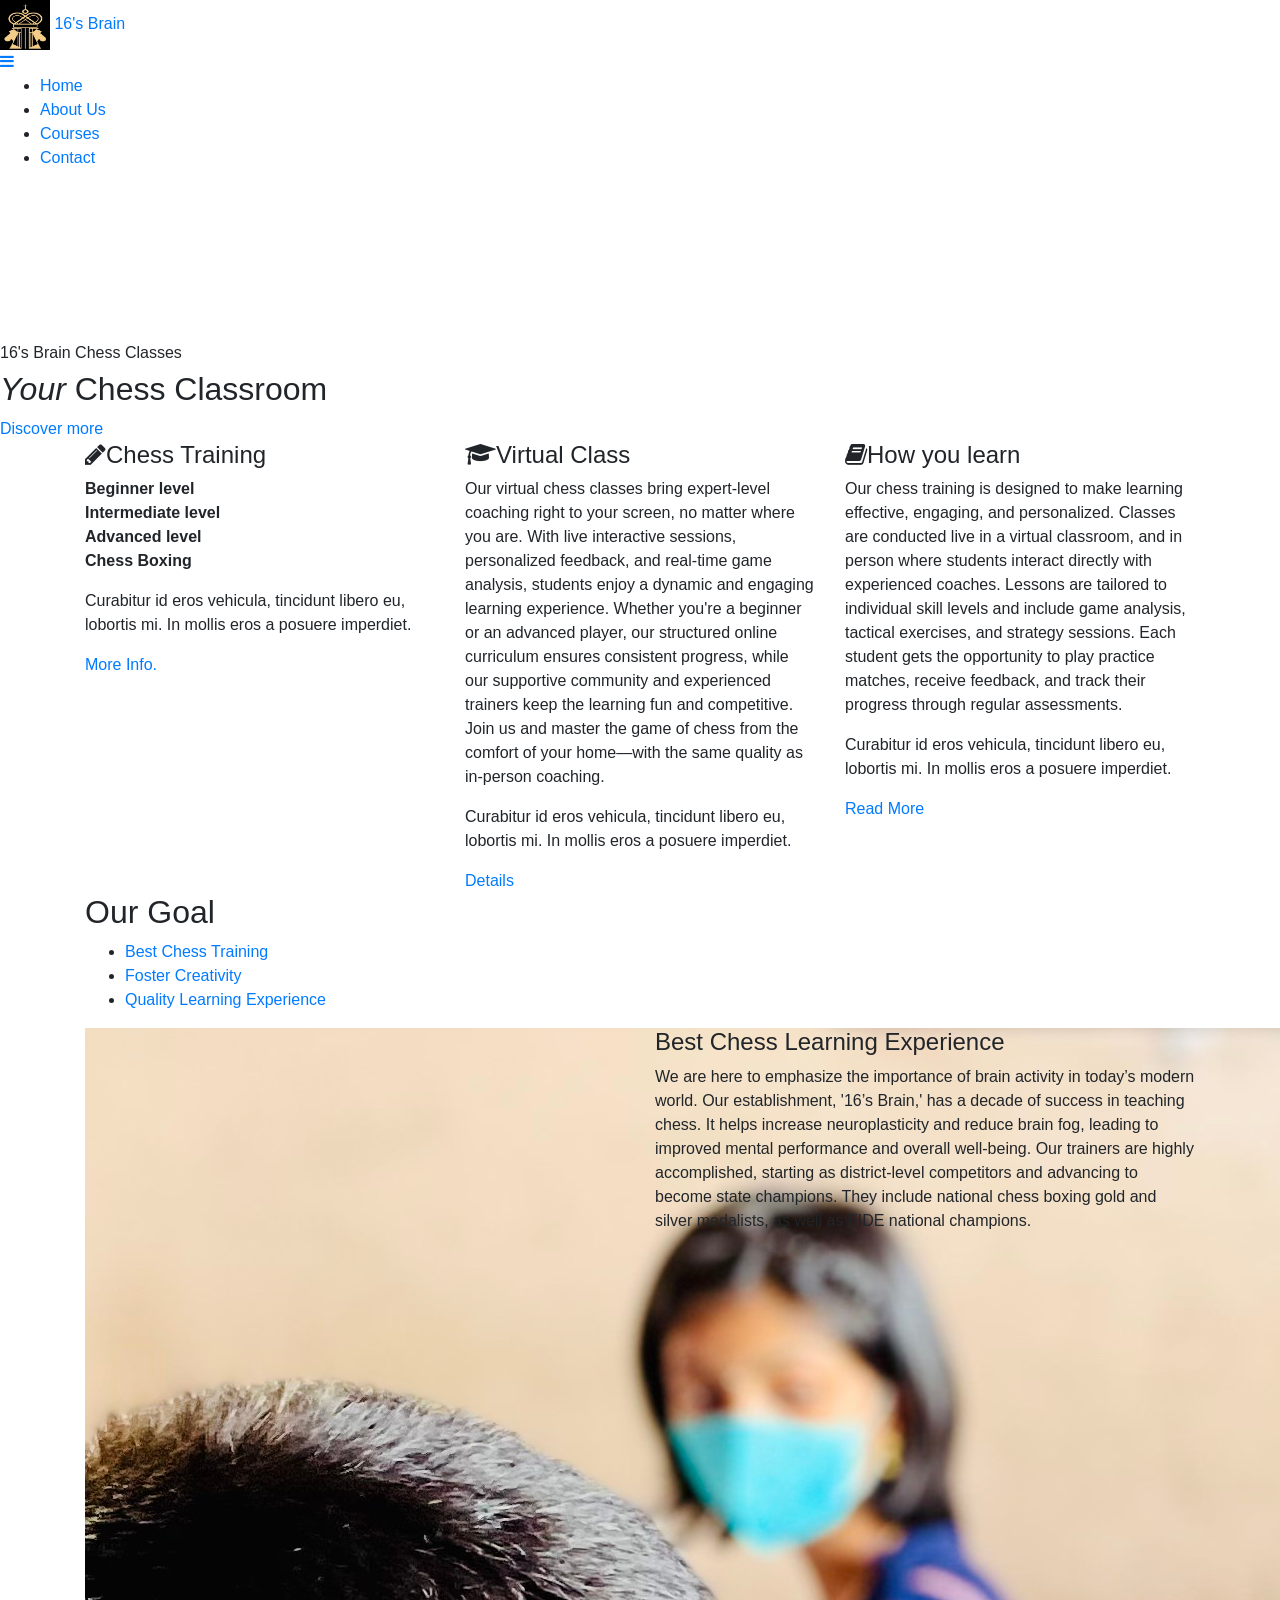
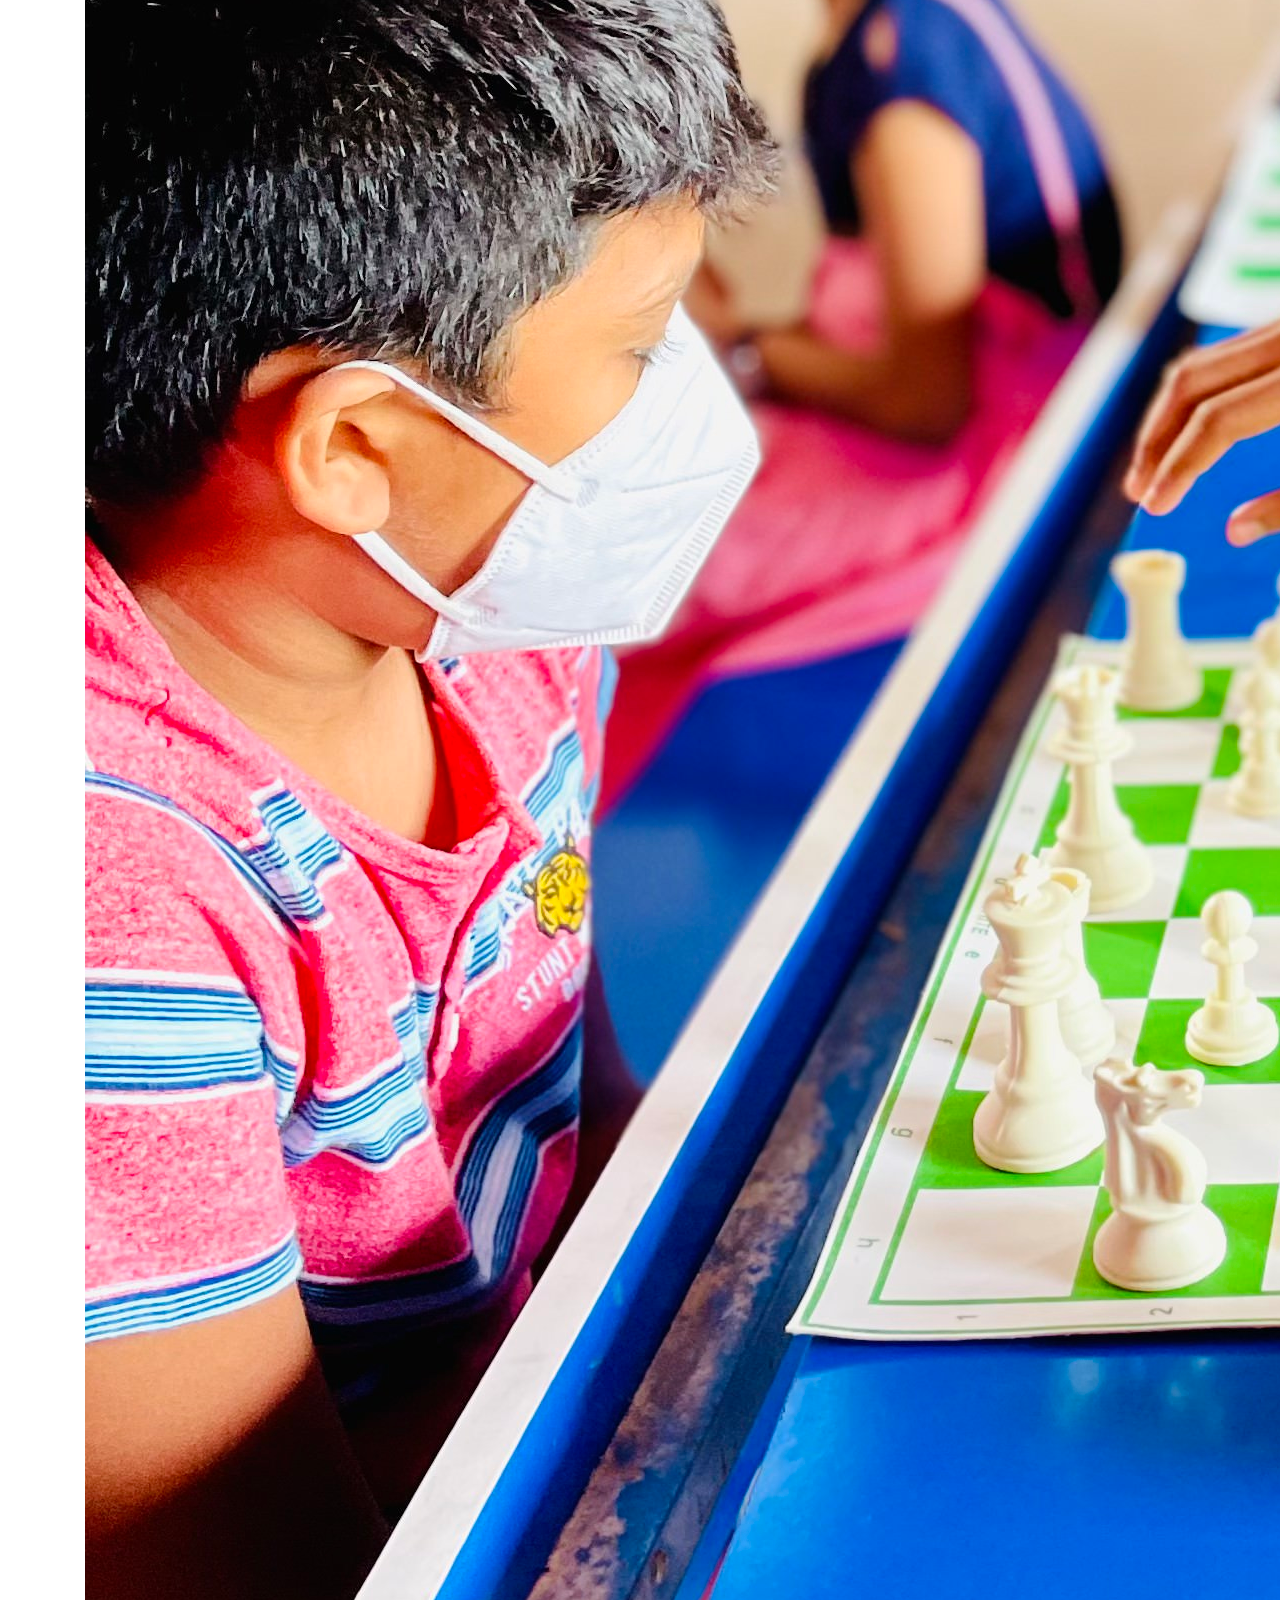
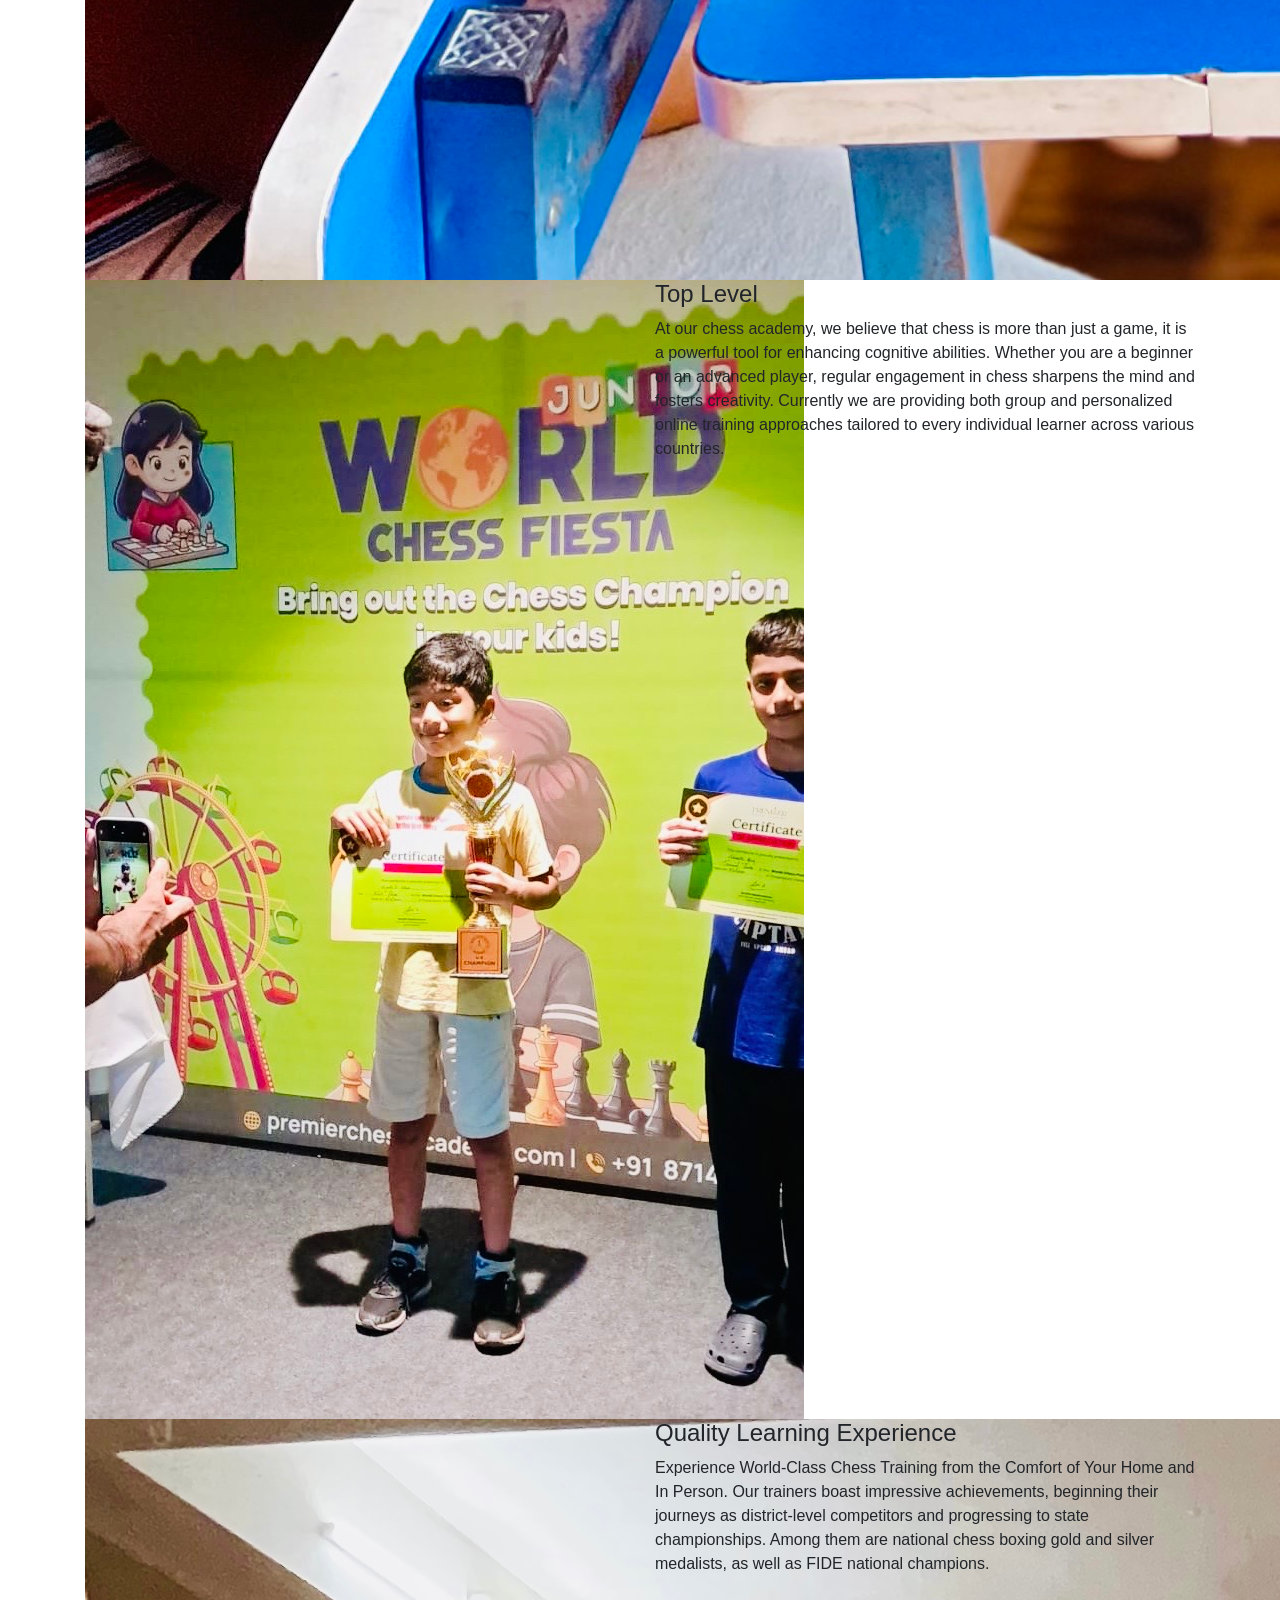
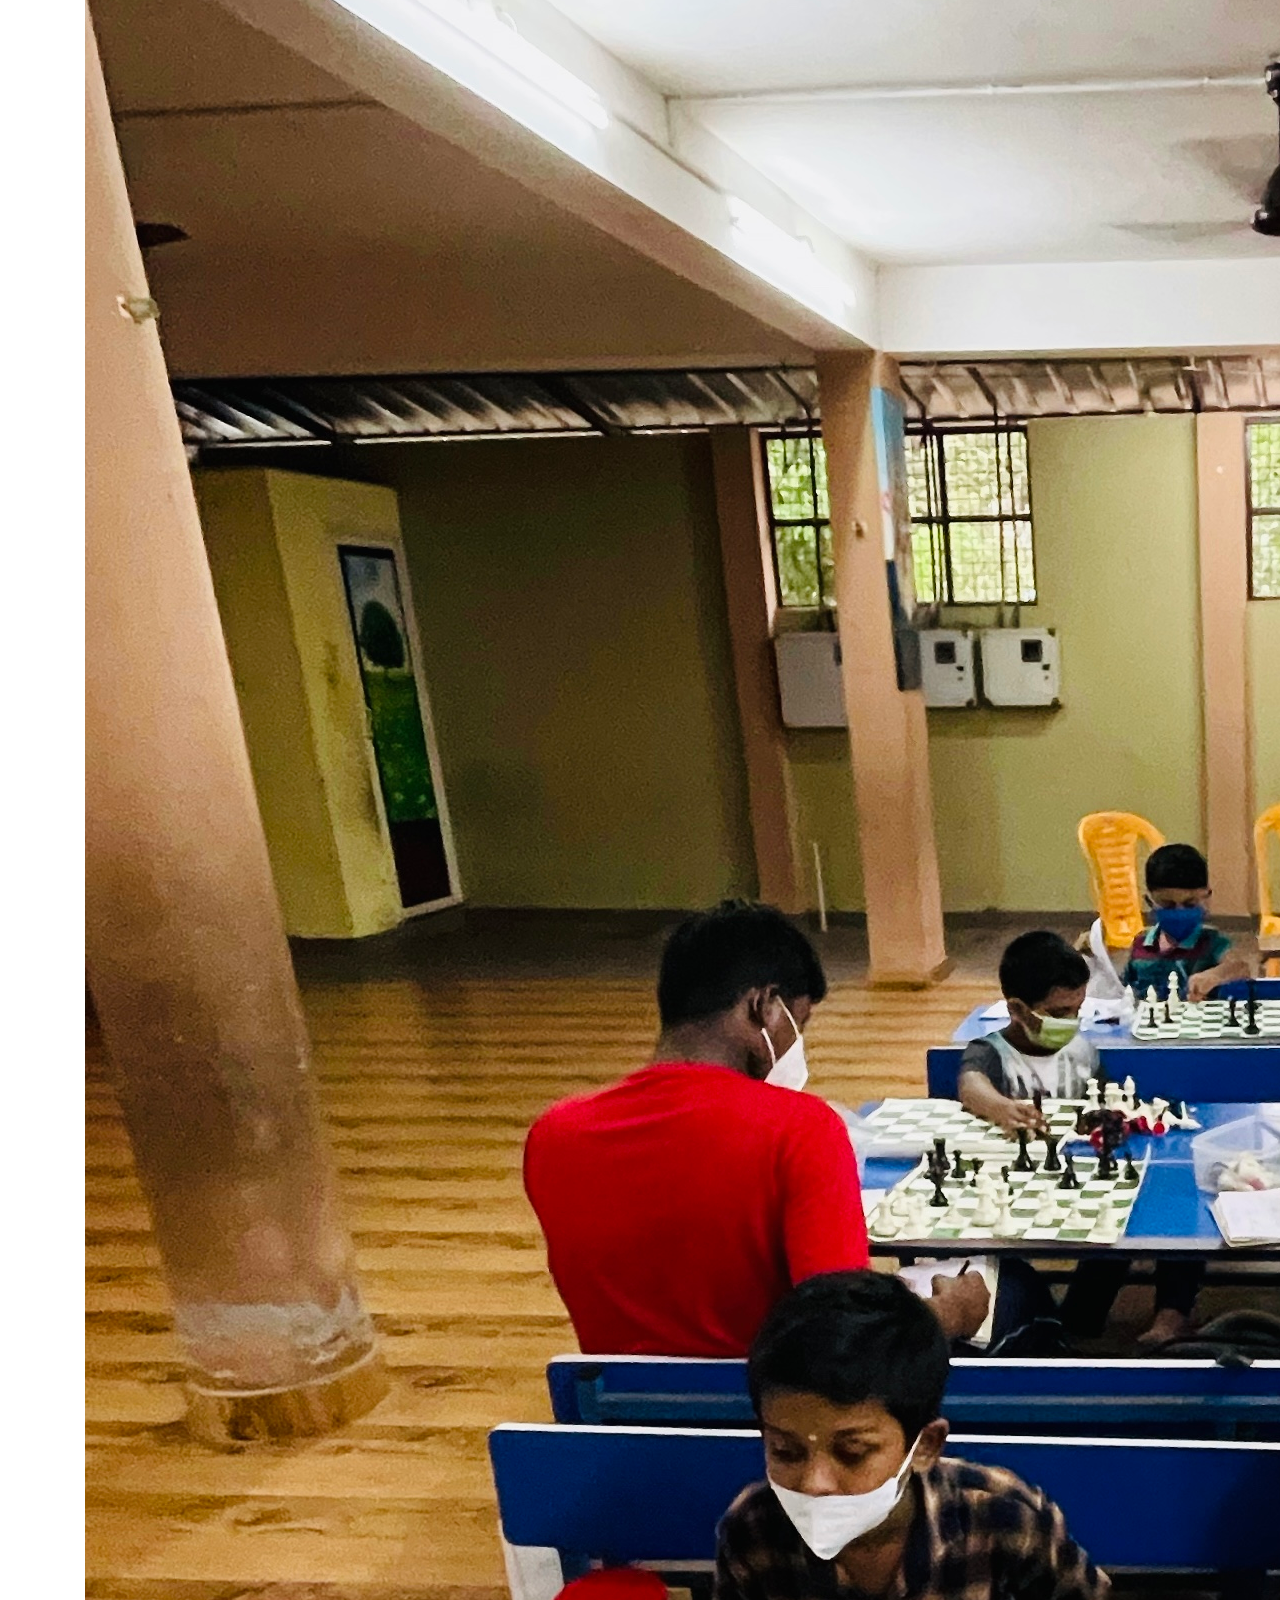
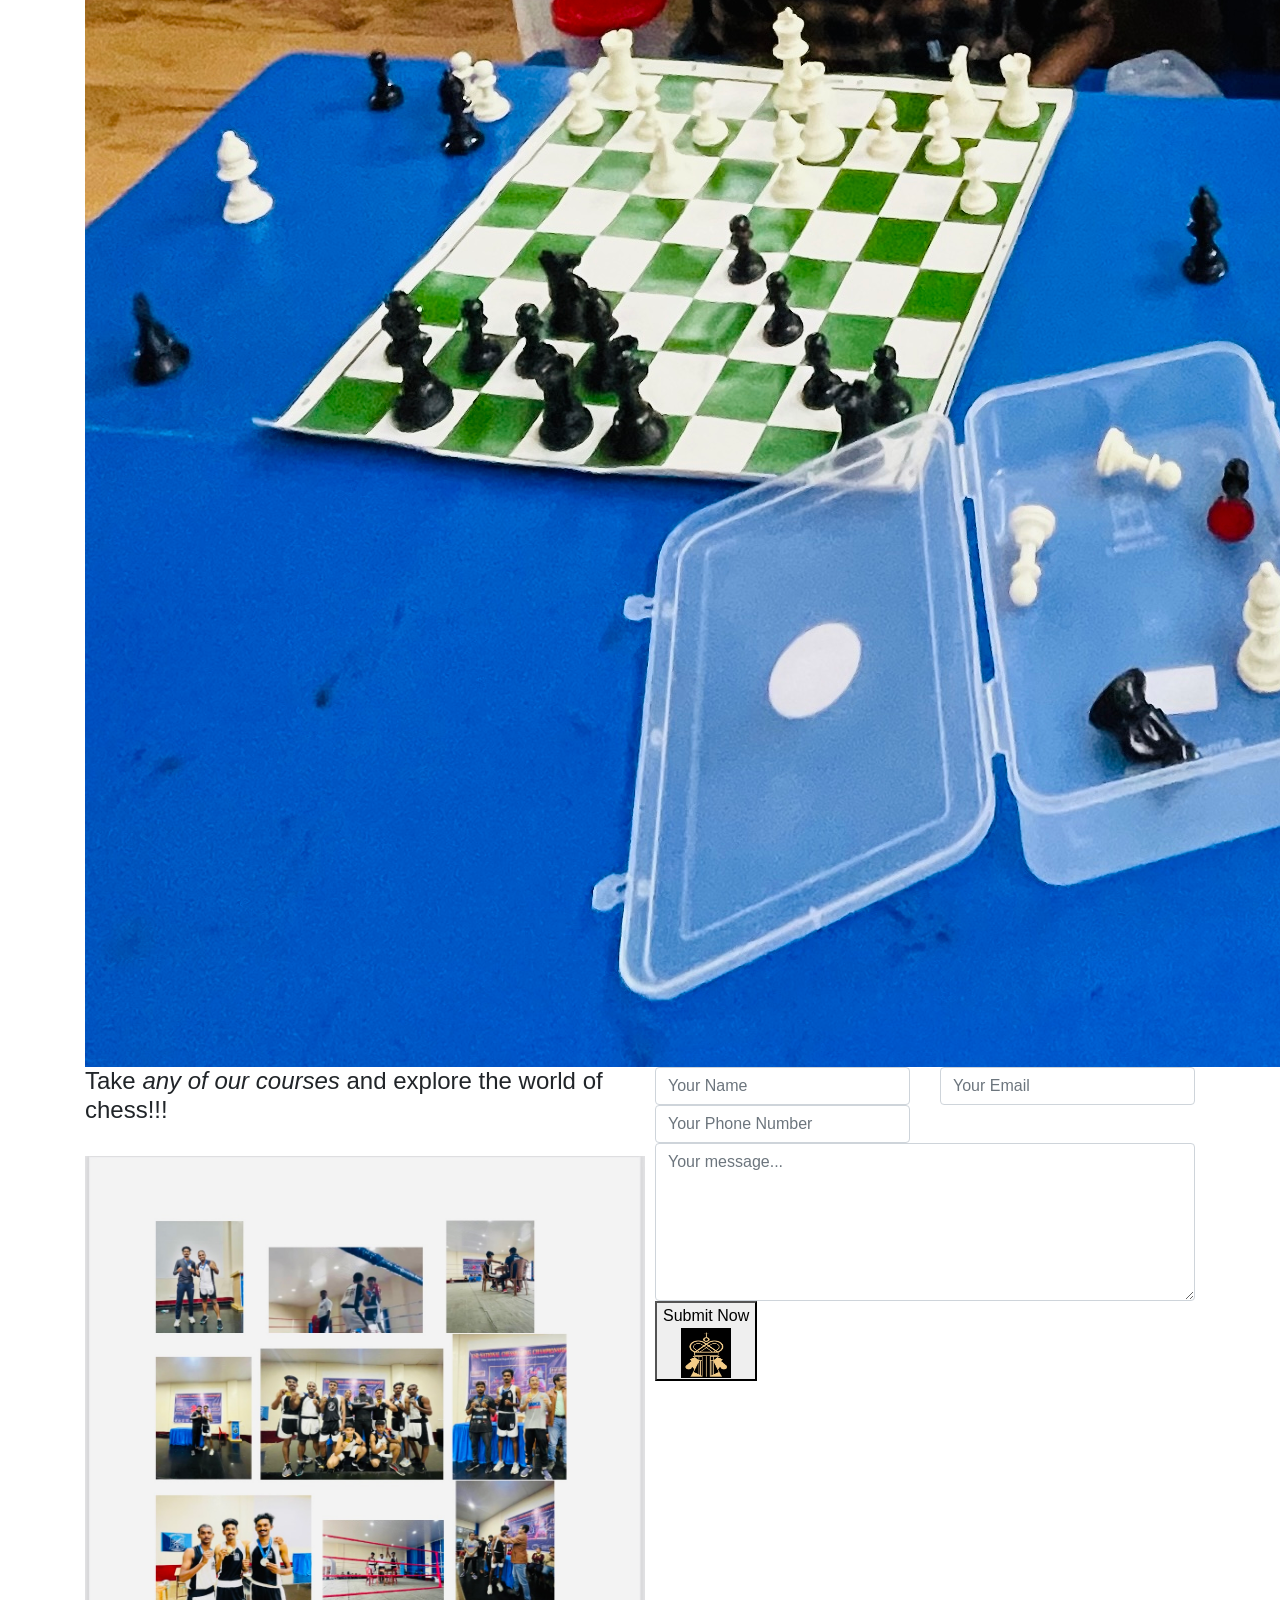
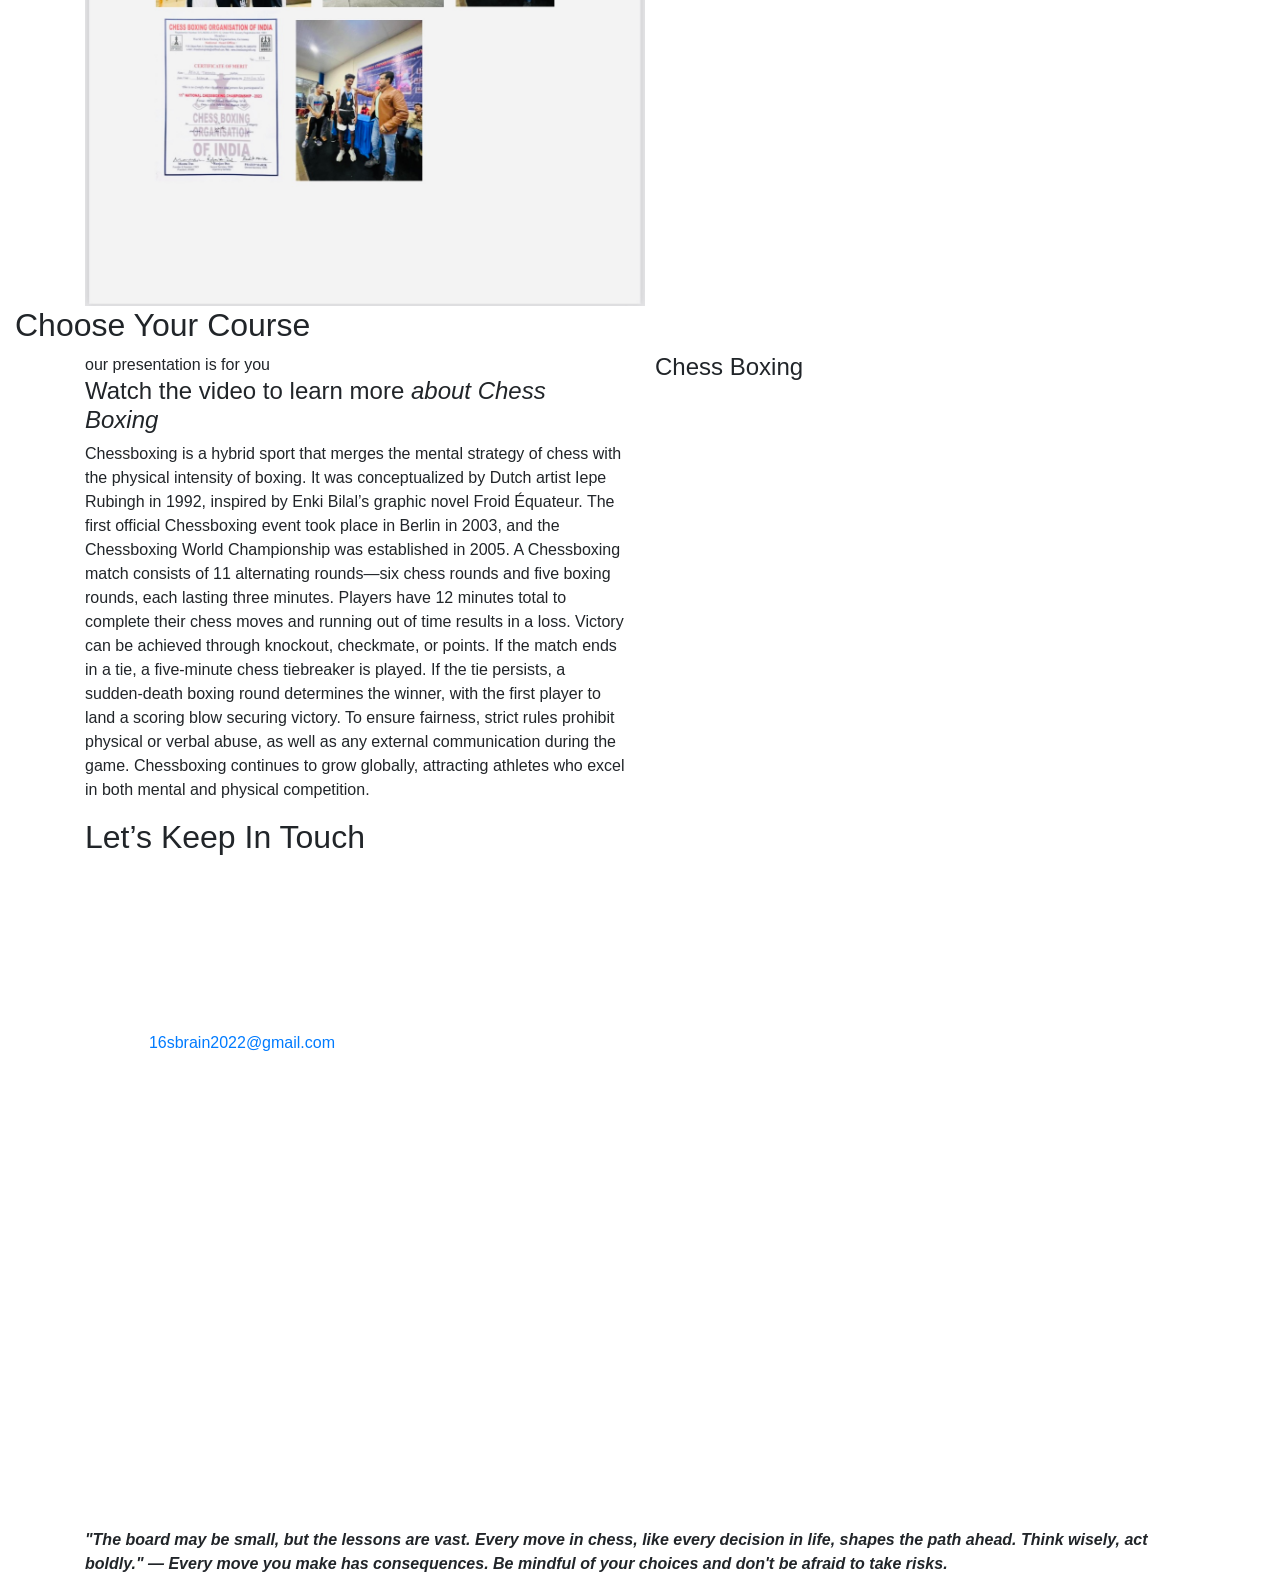
==== index.html @ 6141f509 "Final File" ====
<!DOCTYPE html>
<html lang="en">

  <head>

    <meta charset="utf-8">
    <meta name="viewport" content="width=device-width, initial-scale=1, shrink-to-fit=no">
    <meta name="description" content="">
    <meta name="author" content="">
    <link href="https://fonts.googleapis.com/css?family=Montserrat:100,200,300,400,500,600,700,800,900" rel="stylesheet">
    <link rel="icon" type="image/jpg" href="assets/new images/new logo (2).jpg">

    <title>16's Brain</title>
    
    <!-- Bootstrap core CSS -->
    <link href="vendor/bootstrap/css/bootstrap.min.css" rel="stylesheet">

    <!-- Additional CSS Files -->
    <link rel="stylesheet" href="assets/css/fontawesome.css">
    <link rel="stylesheet" href="assets/css/templatemo-grad-school.css">
    <link rel="stylesheet" href="assets/css/owl.css">
    <link rel="stylesheet" href="assets/css/lightbox.css">

  </head>

<body>

   
  <!--header-->
  <header class="main-header clearfix" role="header">
    <div class="logo">
      <a href="index.html"><img src="assets/new images/new logo (2).jpg" height="50px" width="50px"></img>  16's Brain</a>
    </div>
    <a href="#menu" class="menu-link"><i class="fa fa-bars"></i></a>
    <nav id="menu" class="main-nav" role="navigation">
      <ul class="main-menu">
        <li><a href="#section1">Home</a></li>
        <li><a href="#section2">About Us</a>
        </li>
        <li><a href="#section4">Courses</a></li>
        <!-- <li><a href="#section5">Video</a></li> -->
        <li><a href="#section6">Contact</a></li>
      </ul>
    </nav>
  </header>

  <!-- ***** Main Banner Area Start ***** -->
  <section class="section main-banner" id="top" data-section="section1">
      <video autoplay muted loop id="bg-video">
          <source src="assets/images/chessvideo1.mp4" type="video/mp4" />
      </video>

      <div class="video-overlay header-text">
          <div class="caption">
              <h6>16's Brain Chess Classes</h6>
              <h2><em>Your</em> Chess Classroom</h2>
              <div class="main-button">
                  <div class="scroll-to-section"><a href="#section2">Discover more</a></div>
              </div>
          </div>
      </div>
  </section>
  <!-- ***** Main Banner Area End ***** -->


  <section class="features">
    <div class="container">
      <div class="row">
        <div class="col-lg-4 col-12">
          <div class="features-post">
            <div class="features-content">
              <div class="content-show">
                <h4><i class="fa fa-pencil"></i>Chess Training</h4>
              </div>
              <div class="content-hide">
                <p><b>
                  Beginner level<br>
                  Intermediate level<br>
                  Advanced level<br>
                  Chess Boxing</b>
                  </p>
                <p class="hidden-sm">Curabitur id eros vehicula, tincidunt libero eu, lobortis mi. In mollis eros a posuere imperdiet.</p>
                <div class="scroll-to-section"><a href="#section2">More Info.</a></div>
            </div>
            </div>
          </div>
        </div>
        <div class="col-lg-4 col-12">
          <div class="features-post second-features">
            <div class="features-content">
              <div class="content-show">
                <h4><i class="fa fa-graduation-cap"></i>Virtual Class</h4>
              </div>
              <div class="content-hide">
                <p>Our virtual chess classes bring expert-level coaching right to your screen, no matter where you are. With live interactive sessions, personalized feedback, and real-time game analysis, students enjoy a dynamic and engaging learning experience. Whether you're a beginner or an advanced player, our structured online curriculum ensures consistent progress, while our supportive community and experienced trainers keep the learning fun and competitive. Join us and master the game of chess from the comfort of your home—with the same quality as in-person coaching.

                </p>
                <p class="hidden-sm">Curabitur id eros vehicula, tincidunt libero eu, lobortis mi. In mollis eros a posuere imperdiet.</p>
                <div class="scroll-to-section"><a href="#section3">Details</a></div>
            </div>
            </div>
          </div>
        </div>
        <div class="col-lg-4 col-12">
          <div class="features-post third-features">
            <div class="features-content">
              <div class="content-show">
                <h4><i class="fa fa-book"></i>How you learn</h4>
              </div>
              <div class="content-hide">
                <p>Our chess training is designed to make learning effective, engaging, and personalized. Classes are conducted live in a virtual classroom, and in person where students interact directly with experienced coaches. Lessons are tailored to individual skill levels and include game analysis, tactical exercises, and strategy sessions. Each student gets the opportunity to play practice matches, receive feedback, and track their progress through regular assessments. </p>
                <p class="hidden-sm">Curabitur id eros vehicula, tincidunt libero eu, lobortis mi. In mollis eros a posuere imperdiet.</p>
                <div class="scroll-to-section"><a href="#section4">Read More</a></div>
            </div>
            </div>
          </div>
        </div>
      </div>
    </div>
  </section>

  <section class="section why-us" data-section="section2">
    <div class="container">
      <div class="row">
        <div class="col-md-12">
          <div class="section-heading">
            <h2>Our Goal</h2>
          </div>
        </div>
        <div class="col-md-12">
          <div id='tabs'>
            <ul>
              <li><a href='#tabs-1'>Best Chess Training</a></li>
              <li><a href='#tabs-2'>Foster Creativity</a></li>
              <li><a href='#tabs-3'>Quality Learning Experience</a></li>
            </ul>
            <section class='tabs-content'>
              <article id='tabs-1'>
                <div class="row">
                  <div class="col-md-6">
                    <img src="assets/new images/IMG_0568.jpg" alt="">
                  </div>
                  <div class="col-md-6">
                    <h4>Best Chess Learning Experience</h4>
                    <p>We are here to emphasize the importance of brain activity in today’s modern world. Our establishment, '16’s Brain,' has a decade of success in teaching chess. It helps increase neuroplasticity and reduce brain fog, leading to improved mental performance and overall well-being. Our trainers are highly accomplished, starting as district-level competitors and advancing to become state champions. They include national chess boxing gold and silver medalists, as well as FIDE national champions.</p>
                  </div>
                </div>
              </article>
              <article id='tabs-2'>
                <div class="row">
                  <div class="col-md-6">
                    <img src="assets/new images/a65104cb-9781-445e-8877-0c73eaf74bc9.jpg" alt="">
                  </div>
                  <div class="col-md-6">
                    <h4>Top Level</h4>
                    <p>At our chess academy, we believe that chess is more than just a game, it is a powerful tool for enhancing cognitive abilities. Whether you are a beginner or an advanced player, regular engagement in chess sharpens the mind and fosters creativity. Currently we are providing both group and personalized online training approaches tailored to every individual learner across various countries. </p> 
                    
                  </div>
                </div>
              </article>
              <article id='tabs-3'>
                <div class="row">
                  <div class="col-md-6">
                    <img src="assets/new images/IMG_0352.jpg" alt="">
                  </div>
                  <div class="col-md-6">
                    <h4>Quality Learning Experience</h4>
                    <p>Experience World-Class Chess Training from the Comfort of Your Home and In Person. Our trainers boast impressive achievements, beginning their journeys as district-level competitors and progressing to state championships. Among them are national chess boxing gold and silver medalists, as well as FIDE national champions.</p>
                  </div>
                </div>
              </article>
            </section>
          </div>
        </div>
      </div>
    </div>
  </section>

  <section class="section coming-soon" data-section="section3">
    <div class="container">
      <div class="row">
        <div class="col-md-6 col-xs-12">
          <div class="continer centerIt">
            <div>
              <h4>Take <em>any of our courses</em> and explore the world of chess!!!</h4><br><img src="assets/new images/IMG_6490.jpg" width="560px" height="750px">
              
            </div>
          </div>
        </div>
        <div class="col-md-6">
        
          <!-- Do you need a working HTML contact-form script?
                    
                      Please visit https://templatemo.com/contact page -->
                      
            <form id="contact" action="https://formsubmit.co/16sbrain2022@gmail.com" method="post">
              <div class="row">
                <div class="col-md-6">
                    <fieldset>
                      <input name="name" type="text" class="form-control" id="name" placeholder="Your Name" required="">
                    </fieldset>
                  </div>
                  <div class="col-md-6">
                    <fieldset>
                      <input name="email" type="text" class="form-control" id="email" placeholder="Your Email" required="">
                    </fieldset>
                  </div>
                  <div class="col-md-6">
                    <fieldset>
                      <input name="phone" type="text" class="form-control" id="phone" placeholder="Your Phone Number" required="">
                    </fieldset>
                  </div>
                <div class="col-md-12">
                  <fieldset>
                    <textarea name="message" rows="6" class="form-control" id="message" placeholder="Your message..." required=""></textarea>
                  </fieldset>
                </div>
                <div class="col-md-12">
                  <fieldset>
                    <button type="submit" id="form-submit" class="button">Submit Now<br><img src="assets/new images/new logo (2).jpg" height="50 px" width="50 px"></button>
                  </fieldset>
                </div>
              </div>
            </form>
          </div>
      
      </div>
      </div>
  </section>

  <section class="section courses" data-section="section4">
    <div class="container-fluid">
      <div class="row">
        <div class="col-md-12">
          <div class="section-heading">
            <h2>Choose Your Course</h2>
          </div>
        </div>
        <div class="owl-carousel owl-theme">
          <div class="item">
            <img src="assets/new images/56A6E752-E550-42BA-BE25-F7B5E117E4CC.jpg" alt="Course #1">
            <div class="down-content">
              <h4>Beginner Level</h4>
              <p>To introduce beginners to the fundamental rules, strategies, and etiquette of chess, building confidence to play complete games with basic understanding of tactics and planning.</p> 
            </div>
          </div>
          <div class="item">
            <img src="assets/new images/33CF82AA-2AAB-4039-B2B5-2F2C93910D10.jpg" alt="Course #2">
            <div class="down-content">
              <h4>Intermediate Level</h4>
              <p>Deepen understanding of tactics, strategy, and positional play. Learn to analyze and plan ahead in games.</p>
            </div>
          </div>
          <div class="item">
            <img src="assets/new images/IMG_3417.jpg" alt="Course #3">
            <div class="down-content">
              <h4>Advanced Level</h4>
              <p>Equip players with high-level understanding of opening theory, deep positional ideas, advanced tactics, and competitive mindset.</p>
            </div>
          </div>
          <div class="item">
            <img src="assets/new images/IMG_0116.jpg" alt="Course #4">
            <div class="down-content">
              <h4>Chess Boxing</h4>
              <p>Chessboxing is a hybrid sport that merges the mental strategy of chess with the physical intensity of boxing.</p>
      
            </div>
          </div>
        </div>
      </div>
    </div>
  </section>
  

  <section class="section video" data-section="section5">
    <div class="container">
      <div class="row">
        <div class="col-md-6 align-self-center">
          <div class="left-content">
            <span>our presentation is for you</span>
            <h4>Watch the video to learn more <em>about Chess Boxing</em></h4>
            <p>Chessboxing is a hybrid sport that merges the mental strategy of chess with the physical intensity of boxing. It was conceptualized by Dutch artist Iepe Rubingh in 1992, inspired by Enki Bilal’s graphic novel Froid Équateur. The first official Chessboxing event took place in Berlin in 2003, and the Chessboxing World Championship was established in 2005. A Chessboxing match consists of 11 alternating rounds—six chess rounds and five boxing rounds, each lasting three minutes. Players have 12 minutes total to complete their chess moves and running out of time results in a loss. Victory can be achieved through knockout, checkmate, or points. If the match ends in a tie, a five-minute chess tiebreaker is played. If the tie persists, a sudden-death boxing round determines the winner, with the first player to land a scoring blow securing victory. To ensure fairness, strict rules prohibit physical or verbal abuse, as well as any external communication during the game. Chessboxing continues to grow globally, attracting athletes who excel in both mental and physical competition.
          
          </div>
        </div>
        <div class="col-md-6">
          <article class="video-item">
            <div class="video-caption">
              <h4>Chess Boxing</h4>
            </div>
            <iframe width="560" height="315" src="https://www.youtube.com/embed/8ZGHrzE8bqc?si=fAOkpcKCdKLNWxWN" title="YouTube video player" frameborder="0" allow="accelerometer; autoplay; clipboard-write; encrypted-media; gyroscope; picture-in-picture; web-share" referrerpolicy="strict-origin-when-cross-origin" allowfullscreen></iframe>
          </article>
        </div>
      </div>
    </div>
  </section>

  <section class="section contact" data-section="section6">
    <div class="container">
      <div class="row">
        <div class="col-md-12">
          <div class="section-heading">
            <h2>Let’s Keep In Touch</h2>
          </div>
        </div>
        <div class="col-md-6">
          <div class="col-md-6 text-white align-self-center"><p><h4>Come Meet Us:</h4><br><h6>Milliken District Park, 5555 Steeles Avenue East, Toronto Ontario M9L 1S7 </h6><br>Email: <a href="https://workspace.google.com/intl/en-US/gmail/">16sbrain2022@gmail.com</a></p></div>  
          <div id="map">
        
          <iframe src="https://www.google.com/maps/embed?pb=!1m23!1m12!1m3!1d92105.18444390026!2d-79.35314858453357!3d43.829146498320576!2m3!1f0!2f0!3f0!3m2!1i1024!2i768!4f13.1!4m8!3e6!4m0!4m5!1s0x89d4d6b9b3133153%3A0xe562c5de43edc36a!2s5555%20Steeles%20Ave%20E%2C%20Toronto%2C%20ON%20M9L%201S7!3m2!1d43.8291761!2d-79.2707479!5e0!3m2!1sen!2sca!4v1745032876906!5m2!1sen!2sca" width="600" height="450" style="border:0;" allowfullscreen="" loading="lazy" referrerpolicy="no-referrer-when-downgrade"></iframe>
          </div> 
                
          
        </div>
       
        
        
      </div>
    </div>
  </section>

  <footer>
    <div class="container">
      <div class="row">
        <div class="col-md-12">
          <p><i><b>"The board may be small, but the lessons are vast. Every move in chess, like every decision in life, shapes the path ahead. Think wisely, act boldly."
            — Every move you make has consequences. Be mindful of your choices and don't be afraid to take risks.</b></i>
        </div>
      </div>
    </div>
  </footer>

  <!-- Scripts -->
  <!-- Bootstrap core JavaScript -->
    <script src="vendor/jquery/jquery.min.js"></script>
    <script src="vendor/bootstrap/js/bootstrap.bundle.min.js"></script>

    <script src="assets/js/isotope.min.js"></script>
    <script src="assets/js/owl-carousel.js"></script>
    <script src="assets/js/lightbox.js"></script>
    <script src="assets/js/tabs.js"></script>
    <script src="assets/js/video.js"></script>
    <script src="assets/js/slick-slider.js"></script>
    <script src="assets/js/custom.js"></script>
    <script>
        //according to loftblog tut
        $('.nav li:first').addClass('active');

        var showSection = function showSection(section, isAnimate) {
          var
          direction = section.replace(/#/, ''),
          reqSection = $('.section').filter('[data-section="' + direction + '"]'),
          reqSectionPos = reqSection.offset().top - 0;

          if (isAnimate) {
            $('body, html').animate({
              scrollTop: reqSectionPos },
            800);
          } else {
            $('body, html').scrollTop(reqSectionPos);
          }

        };

        var checkSection = function checkSection() {
          $('.section').each(function () {
            var
            $this = $(this),
            topEdge = $this.offset().top - 80,
            bottomEdge = topEdge + $this.height(),
            wScroll = $(window).scrollTop();
            if (topEdge < wScroll && bottomEdge > wScroll) {
              var
              currentId = $this.data('section'),
              reqLink = $('a').filter('[href*=\\#' + currentId + ']');
              reqLink.closest('li').addClass('active').
              siblings().removeClass('active');
            }
          });
        };

        $('.main-menu, .scroll-to-section').on('click', 'a', function (e) {
          if($(e.target).hasClass('external')) {
            return;
          }
          e.preventDefault();
          $('#menu').removeClass('active');
          showSection($(this).attr('href'), true);
        });

        $(window).scroll(function () {
          checkSection();
        });
    </script>
</body>
</html>
---- assets/css/templatemo-grad-school.css ----
/*
    
TemplateMo 557 Grad School

https://templatemo.com/tm-557-grad-school

*/


@import url(fontawesome.css);
@import url("<link href="https://fonts.googleapis.com/css?family=Montserrat:100,200,300,400,500,600,700,800,900" rel="stylesheet">");
body {
    font-family: 'Montserrat', sans-serif;
}

/* Basic */

a {
	color: #3CF;
    text-decoration: none;
}

a:hover {
	color: #FC3;
    text-decoration: none;
}

ul {
    padding: 0px;
    margin: 0px;
    list-style: none;
}

p {
    font-size: 13px;
    line-height: 22px;
}


.section-heading {
    text-align: center;
    margin-bottom: 70px;
}

.section-heading h2:before {
    width: 1px;
    height: 100px;
    background-color: rgba(250,250,250,0.1);
    position: absolute;
    top: -102px;
    content: '';
    left: 50%;
    transform: translate(-50%);
}

.section-heading h2 {
    margin-top: 100px;
    position: relative;
    font-size: 18px;
    font-weight: 500;
    color: #fff;
    letter-spacing: 0.5px;
    display: inline-block;
    padding: 15px 20px;
    border: 2px solid rgba(250,250,250,0.1);
}


/* Buttons */

.main-button a {
    background-color: #f5a425;
    color: #fff;
    font-size: 13px;
    text-transform: uppercase;
    letter-spacing: 0.5px;
    font-weight: 700;
    padding: 12px 20px;
    display: inline-block;
    outline: none;
}

a.menu-link { display: none; }

@media screen and (max-width: 950px) {
  a.menu-link {
    float: right;
    display: block;
    font-size: 36px;
    color: #fff;
    padding-right: 30px;
    padding-top: 15px;
  }
  nav[role="navigation"] {
    clear: both;
    -webkit-transition: all 0.3s ease-out;
    -moz-transition: all 0.3s ease-out;
    -ms-transition: all 0.3s ease-out;
    -o-transition: all 0.3s ease-out;
    transition: all 0.3s ease-out;
  }
  .js nav[role="navigation"] {
    overflow: hidden;
    max-height: 0;
  }
  nav[role="navigation"].active {
    max-height: 20em;
    height: 20em;
    overflow-y: scroll;
  }
  nav[role="navigation"] ul {
    top: 0;
    width: 100%;
    position: relative;
    margin: 0;
    padding: 0;
    border-top: 1px solid rgba(250,250,250,0.25);
    background-color: rgba(22,34,57,0.99);
  }
  nav[role="navigation"] li a {
    display: block;
    padding: 15px 0px;
    border-bottom: 1px solid rgba(250,250,250,0.25);
    text-align: center;
    color: #fff;
    font-size: 13px;
    text-transform: uppercase;
    font-weight: 700;
    line-height: 1.5;
  }
  nav[role="navigation"] li:hover a,
  nav[role="navigation"] li.active a {
      color: #f5a425;
  }
  
  @media screen and (min-width: 951px) {
    .js nav[role="navigation"] {
      max-height: none;
    }

    nav[role="navigation"] li {
      display: inline-block;
      margin: 0 0.25em;
    }
    nav[role="navigation"] li a {
      border: 0;
    }
  }
}

/* Header */

@media screen and (max-width: 1050px) {
  .main-header .logo {
      padding-left: 30px!important;
  }

  .main-menu {
      padding-right: 30px!important;
  }

  .main-menu li {
      margin-left: 5px!important;
  }
}

.main-header {
    background-color: rgba(22,34,57,0.95);
    height: 80px;
    position: fixed;
    z-index: 12;
    width: 100%;
    top: 0;
}

.main-header .logo {
    float: left;
    line-height: 80px;
    padding-left: 60px;
}

.main-header .logo a {
    font-size: 36px;
    text-transform: uppercase;
    font-weight: 800;
    color: #fff;
}
.main-header .logo a em {
    font-style: normal;
    color: #f5a425;
}

.main-menu {
    float: right;
    padding-right: 60px;
}

.main-menu li {
    display: inline-block;
    line-height: 79px;
    margin-left: 15px;
    position: relative;
}

.main-menu li:first-child {
    margin-left: 0px;
}

.main-menu li a {
    padding: 10px 15px;
    font-size: 13px;
    text-transform: uppercase;
    letter-spacing: 0.5px;
    font-weight: 700;
    color: #fff;
    border: 2px solid transparent;
    transition: all 0.5s;
}

.main-menu li.has-submenu a:after {
    content: '\f107';
    font-family: "FontAwesome";
    margin-left: 5px;
}

.main-menu li.has-submenu ul li a:after {
    display: none;
}

.main-menu li .sub-menu {
    position: absolute;
    width: 160px;
    background-color: #18233a;
    opacity: 0;
    visibility: hidden;
    transition: all 0.5s;
}

.main-menu li:hover .sub-menu {
    opacity: 1;
    visibility: visible;
}

.main-menu li .sub-menu li {
    display: block;
    line-height: 20px;
    margin-left: 0px;
    margin-bottom: 15px;
    padding-bottom: 15px;
    border-bottom: 1px solid #121b2f;
}

.main-menu li .sub-menu li:first-child {
    padding-top: 15px;
}

.main-menu li .sub-menu li:last-child {
    margin-bottom: 0px;
    border-bottom: none;
}

.main-menu li .sub-menu li a {
    font-size: 12px;
    font-weight: 500;
    padding: 0px 15px;
    letter-spacing: 0.5px;
    border: none;
    transition: all 0.5s;
}

.main-menu li .sub-menu li a:hover {
    color: #f5a425;
    border: none;
}

.main-nav li:hover a,
.main-nav li.active a {
    border: 2px solid #f5a425;
}

@media (max-width: 950px) {
  .main-nav li:hover a,
  .main-nav li.active a {
    border: 2px solid transparent;
    border-bottom: 1px solid rgba(250,250,250,0.25);
  }
}


/* Slider */

.main-banner {
  position: relative;
  max-height: 100%;
  overflow: hidden;
  margin-bottom: -7px;
}

#bg-video {
    min-width: 100%;
    min-height: 100vh;
    max-width: 100%;
    max-height: 100vh;
    object-fit: cover;
    z-index: -1;
}

#bg-video::-webkit-media-controls {
    display: none !important;
}

.video-overlay {
    position: absolute;
    background-color: rgba(22,34,57,0.85);
    top: 0;
    left: 0;
    bottom: 7px;
    width: 100%;
}

.main-banner .caption {
  text-align: center;
  position: absolute;
  width: 80%;
  left: 50%;
  top: 50%;
  transform: translate(-50%,-50%);
}

.main-banner .caption h6 {
  margin-top: 0px;
  font-size: 18px;
  text-transform: uppercase;
  font-weight: 600;
  color: #fff;
  letter-spacing: 1px;
}

.main-banner .caption h2 {
  margin-top: 30px;
  margin-bottom: 30px;
  font-size: 64px;
  text-transform: uppercase;
  font-weight: 800;
  color: #fff;
  letter-spacing: 1px;
}

.main-banner .caption h2 em {
  font-style: normal;
  color: #f5a425;
  font-weight: 900;
}

@media screen and (max-width: 1180px) {

  .main-banner .caption h6 {
    font-weight: 500;
  }

  .main-banner .caption h2 {
    font-size: 58px;
  }

}
@media screen and (max-width: 767px) {

  .main-banner .caption h6 {
    font-weight: 500;
  }

  .main-banner .caption h2 {
    font-size: 36px;
  }

}


/* Features */

section.features .col-4 {
    padding-left: 0px;
    padding-right: 0px;
}

.features-post {
  position: relative;
  margin-bottom: 0px;
}

.features-thumb {
  overflow: hidden;
  position: relative;
}

.features-thumb img {
  width: 100%;
}

.features-content {
  position: absolute;
  bottom: 0;
  left: 0;
  width: 100%;
  background-color: #0c1228;
  color: #fff;
  padding: 40px;
}

.features-content:hover {
    background-color: #f5a425;
    box-shadow: 0px 0px 30px rgba(0,0,0,0.5);
}

.features-content h4 {
    font-size: 16px;
    text-transform: uppercase;
    font-weight: 700;
    color: #fff;
    letter-spacing: 1px;
    margin-bottom: 0px;
}

.features-content h4 i {
    margin-right: 15px;
    font-size: 24px;
}

.features-content p {
    margin-bottom: 0px;
}

.features-content a {
  margin-top: 15px;
  display: inline-block;
  text-transform: uppercase;
  color: #fff;
  letter-spacing: 0.5px;
  font-weight: 700;
  font-size: 14px;
  border-bottom: 2px solid #fff;
}

.features-content p.hidden-sm {
  display: none;
}

.second-features,
.third-features {
    border-left: 1px solid rgba(250,250,250,0.1);
}

.content-hide {
  margin-top: 15px;
  display: none;
}

.content-hide p {
  color: #fff;
}

@media screen and (max-width: 767px) {

  .features-content {
    padding: 15px;
  }
  .features-content h4 i {
    display: block;
    margin-bottom: 10px;
  }
  .features-content h4 {
    font-size: 14px;
  }
  .features-content p {
    display: none;
  }
  .features-content p.hidden-sm {
    display: block;
  }
  .features-content a {
    letter-spacing: 0px;
    font-size: 13px;
    font-weight: 600;
  }

}



/* Why Choosing Us */

section.why-us {
    background-image: url(../images/choosing-bg.jpg);
    background-color: #172238;
    background-repeat: no-repeat;
    background-size: cover;
    padding-bottom: 100px;
}

#tabs {
  text-align: center;
}
#tabs ul {
  margin: 0;
  padding: 0;
  -webkit-column-count: 3;
  -moz-column-count: 3;
  column-count: 3;
  -webkit-column-gap: 0;
  -moz-column-gap: 0;
  column-gap: 0;
}
#tabs ul::after {
  clear: both;
  content: "";
  display: table;
}
#tabs ul li {
  display: block;
  font-weight: 400;
  font-size: 1.2em;
  letter-spacing: 1px;
  text-align: center;
}
#tabs ul li a {
  display: block;
  font-size: 13px;
  font-weight: 700;
  letter-spacing: 1px;
  cursor: pointer;
  outline: 0;
  padding-bottom: 30px;
  color: #fff;
  text-decoration: none;
  text-transform: uppercase;
  position: relative;
}
#tabs ul li a:after {
    transition: all 0.3s;
    width: 10px;
    height: 10px;
    background-color: #fff;
    content: '';
    position: absolute;
    left: 50%;
    transform: translate(-50%);
    bottom: 0;
}
#tabs ul li a:before {
    transition: all 0.3s;
    width: 25px;
    height: 25px;
    border: 2px solid transparent;
    background-color: transparent;
    content: '';
    position: absolute;
    left: 50%;
    transform: translate(-50%);
    bottom: -5px;
}
#tabs ul li span {
  display: block;
  margin-bottom: 0.75em;
}
#tabs ul .ui-tabs-active {
}
#tabs ul .ui-tabs-active a {
  color: #f5a425;
}
#tabs ul .ui-tabs-active a:after {
  background-color: #f5a425;
  width: 15px;
  height: 15px;
}
#tabs ul .ui-tabs-active a:before {
  border-color: #f5a425;
}
#tabs h4 {
    margin-top: 60px;
    font-size: 32px;
    font-weight: 700;
    letter-spacing: 1px;
    color: #fff;
    margin-bottom: 30px;
}

#tabs p {
    color: #fff;
    font-size: 15px;
    line-height: 28px;
}

.tabs-content {
    margin-top: 60px;
    text-align: left;
}

@media screen and (max-width: 767px) {
  
  .tabs-content {
      text-align: center;
  }

}

.tabs-content img {
    width: 100%;
    overflow: hidden;
    padding-right: 45px;
}

@media screen and (max-width: 767px) {

  .tabs-content img {
      padding-right: 0px;
  }

}


/* Coming Soon */

section.coming-soon {
    background-image: url(../images/coming-soon-bg.jpg);
    background-repeat: no-repeat;
    background-size: cover;
    background-color: #172238;
    padding: 120px 0px;
}

section.coming-soon .continer .counter div {
  display: inline-block;
}
section.coming-soon .continer h4 {
    margin-top: 100px;
    font-size: 30px;
    color: #fff;
    font-weight: 800;
    letter-spacing: 0.5px;
    line-height: 40px;
    margin-bottom: 50px;
}
section.coming-soon .continer h4 em {
    font-style: normal;
    color: #f5a425;
}

@media screen and (max-width: 767px) {

  section.coming-soon .continer h4 {
    text-align: center;
  }

}

section.coming-soon .continer .counter .days,
section.coming-soon .continer .counter .hours,
section.coming-soon .continer .counter .minutes,
section.coming-soon .continer .counter .seconds {
  width: 22%;
  height: 140px;
  float: left;
  text-align: center;
  font-size: 48px;
  font-weight: 800;
  letter-spacing: 1px;
  color: #fff;
  background-color: rgba(250,250,250,0.1);
}
@media screen and (max-width: 992px) {

  section.coming-soon .continer .counter .days,
  section.coming-soon .continer .counter .hours,
  section.coming-soon .continer .counter .minutes,
  section.coming-soon .continer .counter .seconds {
    font-size: 26px;
  }

  section.coming-soon .continer .counter .days .value,
  section.coming-soon .continer .counter .hours .value,
  section.coming-soon .continer .counter .minutes .value,
  section.coming-soon .continer .counter .seconds .value {
      margin-top: 40px!important;
  }

  section.coming-soon .continer .counter span {
      font-size: 14px!important;
  }

}
section.coming-soon .continer .counter .days,
section.coming-soon .continer .counter .hours,
section.coming-soon .continer .counter .minutes {
    margin-right: 4%;
}
section.coming-soon .continer .counter .days .value,
section.coming-soon .continer .counter .hours .value,
section.coming-soon .continer .counter .minutes .value,
section.coming-soon .continer .counter .seconds .value {
    margin-top: 15px;
    display: block;
    width: 100%;
}

section.coming-soon .continer .counter span {
    font-size: 18px;
    text-transform: uppercase;
    color: #f5a425;
    font-weight: 500;
    letter-spacing: 1px;
    margin-top: 0px;
    display: block;
}

section.coming-soon .right-content {
    margin-left: 30px;
}

@media screen and (max-width: 767px) {

  section.coming-soon .right-content {
      margin-top: 60px;
      margin-left: 0px;
  }

}

section.coming-soon .top-content {
    margin-bottom: -8px;
}

section.coming-soon .top-content h6 {
    font-size: 14px;
    color: #fff;
    background-color: rgba(250,250,250,0.2);
    padding: 40px;
    text-align: center;
    line-height: 24px;
}

section.coming-soon .top-content h6 em {
    font-style: normal;
    font-weight: 600;
}

section.coming-soon form {
    background-color: rgba(250,250,250,0.1);
    padding: 60px 40px;
    width: 100%;
    text-align: center;
}

section.coming-soon form input {
    width: 100%;
    height: 40px;
    background-color: rgba(250,250,250,0.1);
    border-radius: 0px;
    border: none;
    outline: none;
    color: #fff;
    font-size: 13px;
    margin-bottom: 20px;
    letter-spacing: 0.5px;
}

section.coming-soon form input:focus {
    outline: none;
    border: none;
    box-shadow: none;
    color: #fff;
    background-color: rgba(250,250,250,0.1);
}

section.coming-soon form::placeholder { color: #fff }
section.coming-soon form input::placeholder { color: #fff; }
section.coming-soon form input::placeholder { color: #fff; }

section.coming-soon form button {
    margin-top: 10px;
    background-color: #f5a425;
    color: #fff;
    font-size: 13px;
    text-transform: uppercase;
    letter-spacing: 0.5px;
    font-weight: 700;
    padding: 12px 20px;
    display: inline-block;
    outline: none;
    box-shadow: none;
    border: none;
}



/* Courses */

section.courses {
    background-image: url(../images/choosing-bg.jpg);
    background-repeat: no-repeat;
    background-size: cover;
    background-color: #172238;
    padding-bottom: 100px;
    padding: 0px 30px 100px 30px;
}

section.courses .item img {
    border-top-right-radius: 5px;
    border-top-left-radius: 5px;
}

section.courses .item .down-content {
    padding: 30px;
    background-color: #fff;
    border-bottom-right-radius: 5px;
    border-bottom-left-radius: 5px;
}

section.courses .item .down-content h4 {
    font-size: 16px;
    text-transform: uppercase;
    color: #1e1e1e;
    letter-spacing: 0.5px;
    font-weight: 700;
    margin-top: 0px;
    margin-bottom: 20px;
}

section.courses .item .down-content p {
    margin-bottom: 25px;
}

section.courses .item .down-content img {
    width: 40px;
    border: 2px solid #f5a425;
    border-radius: 50%;
    text-align: left;
    display: inline-block;
}

section.courses .item .down-content .text-button-pay {
    float: right;
    display: inline-block;
    margin-top: -30px;
}

section.courses .item .down-content .text-button-pay a {
    color: #f5a425;
    font-size: 13px;
}

section.courses .item .down-content .text-button-free {
    float: right;
    display: inline-block;
    margin-top: -30px;
}

section.courses .item .down-content .text-button-free a {
    color: #7a7a7a;
    font-size: 13px;
}

section.courses .owl-carousel .owl-nav {
    display: none;
}

section.courses .owl-carousel .owl-dots {
    text-align: center;
}

section.courses .owl-carousel button.owl-dot {
    width: 10px;
    height: 10px;
    background-color: #fff;
    margin: 50px 10px 0px 10px;
    outline: none;
}
section.courses .owl-carousel button.active {
    background-color: #f5a425;
}





/* Video */

section.video {
    background-image: url(../images/video-bg.jpg);
    background-repeat: no-repeat;
    background-size: cover;
    background-color: #172238;
    padding: 120px 0px;
}

section.video .left-content {
  color: #fff;
}

section.video .left-content span {
  text-transform: uppercase;
  font-size: 14px;
  letter-spacing: 0.5px;
}

section.video .left-content h4 {
    margin-top: 20px;
    font-size: 30px;
    color: #fff;
    font-weight: 800;
    letter-spacing: 0.5px;
    line-height: 40px;
    margin-bottom: 20px;
}
section.video .left-content h4 em {
    font-style: normal;
    color: #f5a425;
}

section.video .left-content .main-button {
  margin-top: 30px;
}

.video-item {
  position: relative;
  width: 100%;
  max-width: 600px;
  margin: 0px auto 0;
}

@media screen and (max-width: 767px) {

  section.video .left-content {
    margin-bottom: 45px;
  }

  section.video .first-item .first-content h4,
  section.video .second-item .second-content h4 {
    text-align: center;
  }

}

.video-item figure {
  position: relative;
  width: 100%;
  font-size: 0;
}
.video-item figure img {
  width: 100%;
}
.video-item figure a:before {
  content: '';
  position: absolute;
  bottom: 10px;
  right: 15px;
  width: 60px;
  height: 60px;
  margin-top: -32.5px;
  margin-left: -32.5px;
  border-radius: 50%;
  background-color: #f5a425;
  z-index: 10;
}
.video-item figure a:after {
  content: '';
  position: absolute;
  bottom: 27.5px;
  right: 20px;
  margin-top: -12.5px;
  margin-left: -7px;
  border: solid 13px transparent;
  border-left: solid 20px;
  border-left-color: #fff;
  z-index: 10;
}
.video-item figure a:hover:before {
  background-color: #f5a425;
}

.video-item .video-caption {
    position: absolute;
    z-index: 10;
    background-color: rgba(250,250,250,0.75);
    height: 80px;
    width: 100%;
    padding: 27px 30px;
    bottom: 0;
}

.video-item .video-caption h4 {
    font-size: 20px;
    text-transform: uppercase;
    font-weight: 700;
    letter-spacing: 1px;
}

/* Magnific Popup CSS */
.mfp-bg {
  top: 0;
  left: 0;
  width: 100%;
  height: 100%;
  z-index: 1042;
  overflow: hidden;
  position: fixed;
  background: #0b0b0b;
  opacity: 0.8;
}

.mfp-wrap {
  top: 0;
  left: 0;
  width: 100%;
  height: 100%;
  z-index: 1043;
  position: fixed;
  outline: none !important;
  -webkit-backface-visibility: hidden;
}

.mfp-container {
  text-align: center;
  position: absolute;
  width: 100%;
  height: 100%;
  left: 0;
  top: 0;
  padding: 0 8px;
  box-sizing: border-box;
}

.mfp-container:before {
  content: '';
  display: inline-block;
  height: 100%;
  vertical-align: middle;
}

.mfp-align-top .mfp-container:before {
  display: none;
}

.mfp-content {
  position: relative;
  display: inline-block;
  vertical-align: middle;
  margin: 0 auto;
  text-align: left;
  z-index: 1045;
}

.mfp-inline-holder .mfp-content,
.mfp-ajax-holder .mfp-content {
  width: 100%;
  cursor: auto;
}

.mfp-ajax-cur {
  cursor: progress;
}

.mfp-zoom-out-cur, .mfp-zoom-out-cur .mfp-image-holder .mfp-close {
  cursor: -moz-zoom-out;
  cursor: -webkit-zoom-out;
  cursor: zoom-out;
}

.mfp-zoom {
  cursor: pointer;
  cursor: -webkit-zoom-in;
  cursor: -moz-zoom-in;
  cursor: zoom-in;
}

.mfp-auto-cursor .mfp-content {
  cursor: auto;
}

.mfp-close,
.mfp-arrow,
.mfp-preloader,
.mfp-counter {
  -webkit-user-select: none;
  -moz-user-select: none;
  user-select: none;
}

.mfp-loading.mfp-figure {
  display: none;
}

.mfp-hide {
  display: none !important;
}

.mfp-preloader {
  color: #CCC;
  position: absolute;
  top: 50%;
  width: auto;
  text-align: center;
  margin-top: -0.8em;
  left: 8px;
  right: 8px;
  z-index: 1044;
}

.mfp-preloader a {
  color: #CCC;
}

.mfp-preloader a:hover {
  color: #FFF;
}

.mfp-s-ready .mfp-preloader {
  display: none;
}

.mfp-s-error .mfp-content {
  display: none;
}

button.mfp-close,
button.mfp-arrow {
  overflow: visible;
  cursor: pointer;
  background: transparent;
  border: 0;
  -webkit-appearance: none;
  display: block;
  outline: none;
  padding: 0;
  z-index: 1046;
  box-shadow: none;
  touch-action: manipulation;
}

button::-moz-focus-inner {
  padding: 0;
  border: 0;
}

.mfp-close {
  width: 44px;
  height: 44px;
  line-height: 44px;
  position: absolute;
  right: 0;
  top: 0;
  text-decoration: none;
  text-align: center;
  opacity: 0.65;
  padding: 0 0 18px 10px;
  color: #FFF;
  font-style: normal;
  font-size: 28px;
  font-family: Arial, Baskerville, monospace;
}

.mfp-close:hover,
.mfp-close:focus {
  opacity: 1;
}

.mfp-close:active {
  top: 1px;
}

.mfp-close-btn-in .mfp-close {
  color: #333;
}

.mfp-image-holder .mfp-close,
.mfp-iframe-holder .mfp-close {
  color: #FFF;
  right: -6px;
  text-align: right;
  padding-right: 6px;
  width: 100%;
}

.mfp-counter {
  position: absolute;
  top: 0;
  right: 0;
  color: #CCC;
  font-size: 12px;
  line-height: 18px;
  white-space: nowrap;
}

.mfp-arrow {
  position: absolute;
  opacity: 0.65;
  margin: 0;
  top: 50%;
  margin-top: -55px;
  padding: 0;
  width: 90px;
  height: 110px;
  -webkit-tap-highlight-color: transparent;
}

.mfp-arrow:active {
  margin-top: -54px;
}

.mfp-arrow:hover,
.mfp-arrow:focus {
  opacity: 1;
}

.mfp-arrow:before,
.mfp-arrow:after {
  content: '';
  display: block;
  width: 0;
  height: 0;
  position: absolute;
  left: 0;
  top: 0;
  margin-top: 35px;
  margin-left: 35px;
  border: medium inset transparent;
}

.mfp-arrow:after {
  border-top-width: 13px;
  border-bottom-width: 13px;
  top: 8px;
}

.mfp-arrow:before {
  border-top-width: 21px;
  border-bottom-width: 21px;
  opacity: 0.7;
}

.mfp-arrow-left {
  left: 0;
}

.mfp-arrow-left:after {
  border-right: 17px solid #FFF;
  margin-left: 31px;
}

.mfp-arrow-left:before {
  margin-left: 25px;
  border-right: 27px solid #3F3F3F;
}

.mfp-arrow-right {
  right: 0;
}

.mfp-arrow-right:after {
  border-left: 17px solid #FFF;
  margin-left: 39px;
}

.mfp-arrow-right:before {
  border-left: 27px solid #3F3F3F;
}

.mfp-iframe-holder {
  padding-top: 40px;
  padding-bottom: 40px;
}

.mfp-iframe-holder .mfp-content {
  line-height: 0;
  width: 100%;
  max-width: 900px;
}

.mfp-iframe-holder .mfp-close {
  top: -40px;
}

.mfp-iframe-scaler {
  width: 100%;
  height: 0;
  overflow: hidden;
  padding-top: 56.25%;
}

.mfp-iframe-scaler iframe {
  position: absolute;
  display: block;
  top: 0;
  left: 0;
  width: 100%;
  height: 100%;
  box-shadow: 0 0 8px rgba(0, 0, 0, 0.6);
  background: #000;
}

/* Main image in popup */
img.mfp-img {
  width: auto;
  max-width: 100%;
  height: auto;
  display: block;
  line-height: 0;
  box-sizing: border-box;
  padding: 40px 0 40px;
  margin: 0 auto;
}

/* The shadow behind the image */
.mfp-figure {
  line-height: 0;
}

.mfp-figure:after {
  content: '';
  position: absolute;
  left: 0;
  top: 40px;
  bottom: 40px;
  display: block;
  right: 0;
  width: auto;
  height: auto;
  z-index: -1;
  box-shadow: 0 0 8px rgba(0, 0, 0, 0.6);
  background: #444;
}

.mfp-figure small {
  color: #BDBDBD;
  display: block;
  font-size: 12px;
  line-height: 14px;
}

.mfp-figure figure {
  margin: 0;
}

.mfp-bottom-bar {
  margin-top: -36px;
  position: absolute;
  top: 100%;
  left: 0;
  width: 100%;
  cursor: auto;
}

.mfp-title {
  text-align: left;
  line-height: 18px;
  color: #F3F3F3;
  word-wrap: break-word;
  padding-right: 36px;
}

.mfp-image-holder .mfp-content {
  max-width: 100%;
}

.mfp-gallery .mfp-image-holder .mfp-figure {
  cursor: pointer;
}

@media screen and (max-width: 800px) and (orientation: landscape), screen and (max-height: 300px) {
  /**
       * Remove all paddings around the image on small screen
       */
  .mfp-img-mobile .mfp-image-holder {
    padding-left: 0;
    padding-right: 0;
  }

  .mfp-img-mobile img.mfp-img {
    padding: 0;
  }

  .mfp-img-mobile .mfp-figure:after {
    top: 0;
    bottom: 0;
  }

  .mfp-img-mobile .mfp-figure small {
    display: inline;
    margin-left: 5px;
  }

  .mfp-img-mobile .mfp-bottom-bar {
    background: rgba(0, 0, 0, 0.6);
    bottom: 0;
    margin: 0;
    top: auto;
    padding: 3px 5px;
    position: fixed;
    box-sizing: border-box;
  }

  .mfp-img-mobile .mfp-bottom-bar:empty {
    padding: 0;
  }

  .mfp-img-mobile .mfp-counter {
    right: 5px;
    top: 3px;
  }

  .mfp-img-mobile .mfp-close {
    top: 0;
    right: 0;
    width: 35px;
    height: 35px;
    line-height: 35px;
    background: rgba(0, 0, 0, 0.6);
    position: fixed;
    text-align: center;
    padding: 0;
  }
}
@media all and (max-width: 900px) {
  .mfp-arrow {
    -webkit-transform: scale(0.75);
    transform: scale(0.75);
  }

  .mfp-arrow-left {
    -webkit-transform-origin: 0;
    transform-origin: 0;
  }

  .mfp-arrow-right {
    -webkit-transform-origin: 100%;
    transform-origin: 100%;
  }

  .mfp-container {
    padding-left: 6px;
    padding-right: 6px;
  }
}



/* Contact */

section.contact {
    background-image: url(../images/contact-bg.jpg);
    background-repeat: no-repeat;
    background-size: cover;
    background-color: #172238;
    padding-bottom: 120px;
}


section.contact form {
    background-color: rgba(250,250,250,0.1);
    padding: 30px;
    width: 100%;
}


@media screen and (max-width: 767px) {  
  section.contact form {
      margin-bottom: 30px;
  }
}

section.contact form input {
    width: 100%;
    height: 40px;
    background-color: rgba(250,250,250,0.1);
    border-radius: 0px;
    border: none;
    outline: none;
    color: #fff;
    font-size: 13px;
    margin-bottom: 30px;
    letter-spacing: 0.5px;
}

section.contact form textarea {
    width: 100%;
    height: 220px;
    max-height: 280px;
    min-height: 220px;
    background-color: rgba(250,250,250,0.1);
    border-radius: 0px;
    border: none;
    outline: none;
    color: #fff;
    font-size: 13px;
    margin-bottom: 30px;
    letter-spacing: 0.5px;
}

section.contact form input:focus,
section.contact form textarea:focus {
    outline: none;
    border: none;
    box-shadow: none;
    color: #fff;
    background-color: rgba(250,250,250,0.1);
}

section.contact form::placeholder { color: #fff }
section.contact form input::placeholder { color: #fff; }
section.contact form input::placeholder { color: #fff; }

section.contact form::placeholder { color: #fff }
section.contact form textarea::placeholder { color: #fff; }
section.contact form textarea::placeholder { color: #fff; }

section.contact form button {
    background-color: #f5a425;
    color: #fff;
    font-size: 13px;
    text-transform: uppercase;
    letter-spacing: 0.5px;
    font-weight: 700;
    padding: 12px 20px;
    display: inline-block;
    outline: none;
    box-shadow: none;
    border: none;
}

/* Footer */

footer {
    background-color: #152036;
    text-align: center;
}

footer p {
    margin-bottom: 0px;
    padding: 25px 0px;
    color: #fff;
    font-size: 13px;
    text-transform: uppercase;
    font-weight: 600;
    letter-spacing: 0.5px;
}

footer p a,
footer p a:hover {
    color: #f5a425;
}

@media screen and (max-width: 992px) {
  .features { background-color: #0c1228; }
  .features-content { position: relative; }
  .features-post { border-left: 0 }
}

@media screen and (max-width: 950px) {
  .main-menu { padding-right: 0!important; }
  .main-header .logo {
    line-height: 73px;
  }
  .main-menu li {
    display: block;
    line-height: 1;
    margin-left: 0 !important;
  }

  .main-menu li .sub-menu {
    opacity: 1;
    visibility: visible;
    position: static;
    margin-left: auto;
    margin-right: auto;
    width: 100%;
  }
  .main-menu li .sub-menu li:last-child {
    border-bottom: 1px solid rgba(250,250,250,0.25);
  }
}

@media screen and (max-width: 950px) and (max-height: 400px) {
  nav[role="navigation"].active {
    max-height: calc(80px + 100vh);
    overflow-y: auto;
  }
}

@media screen and (max-width: 767px) {
  footer p {
    font-size: 12px;
    font-weight: 600;
    letter-spacing: 0.25px;
  }
}
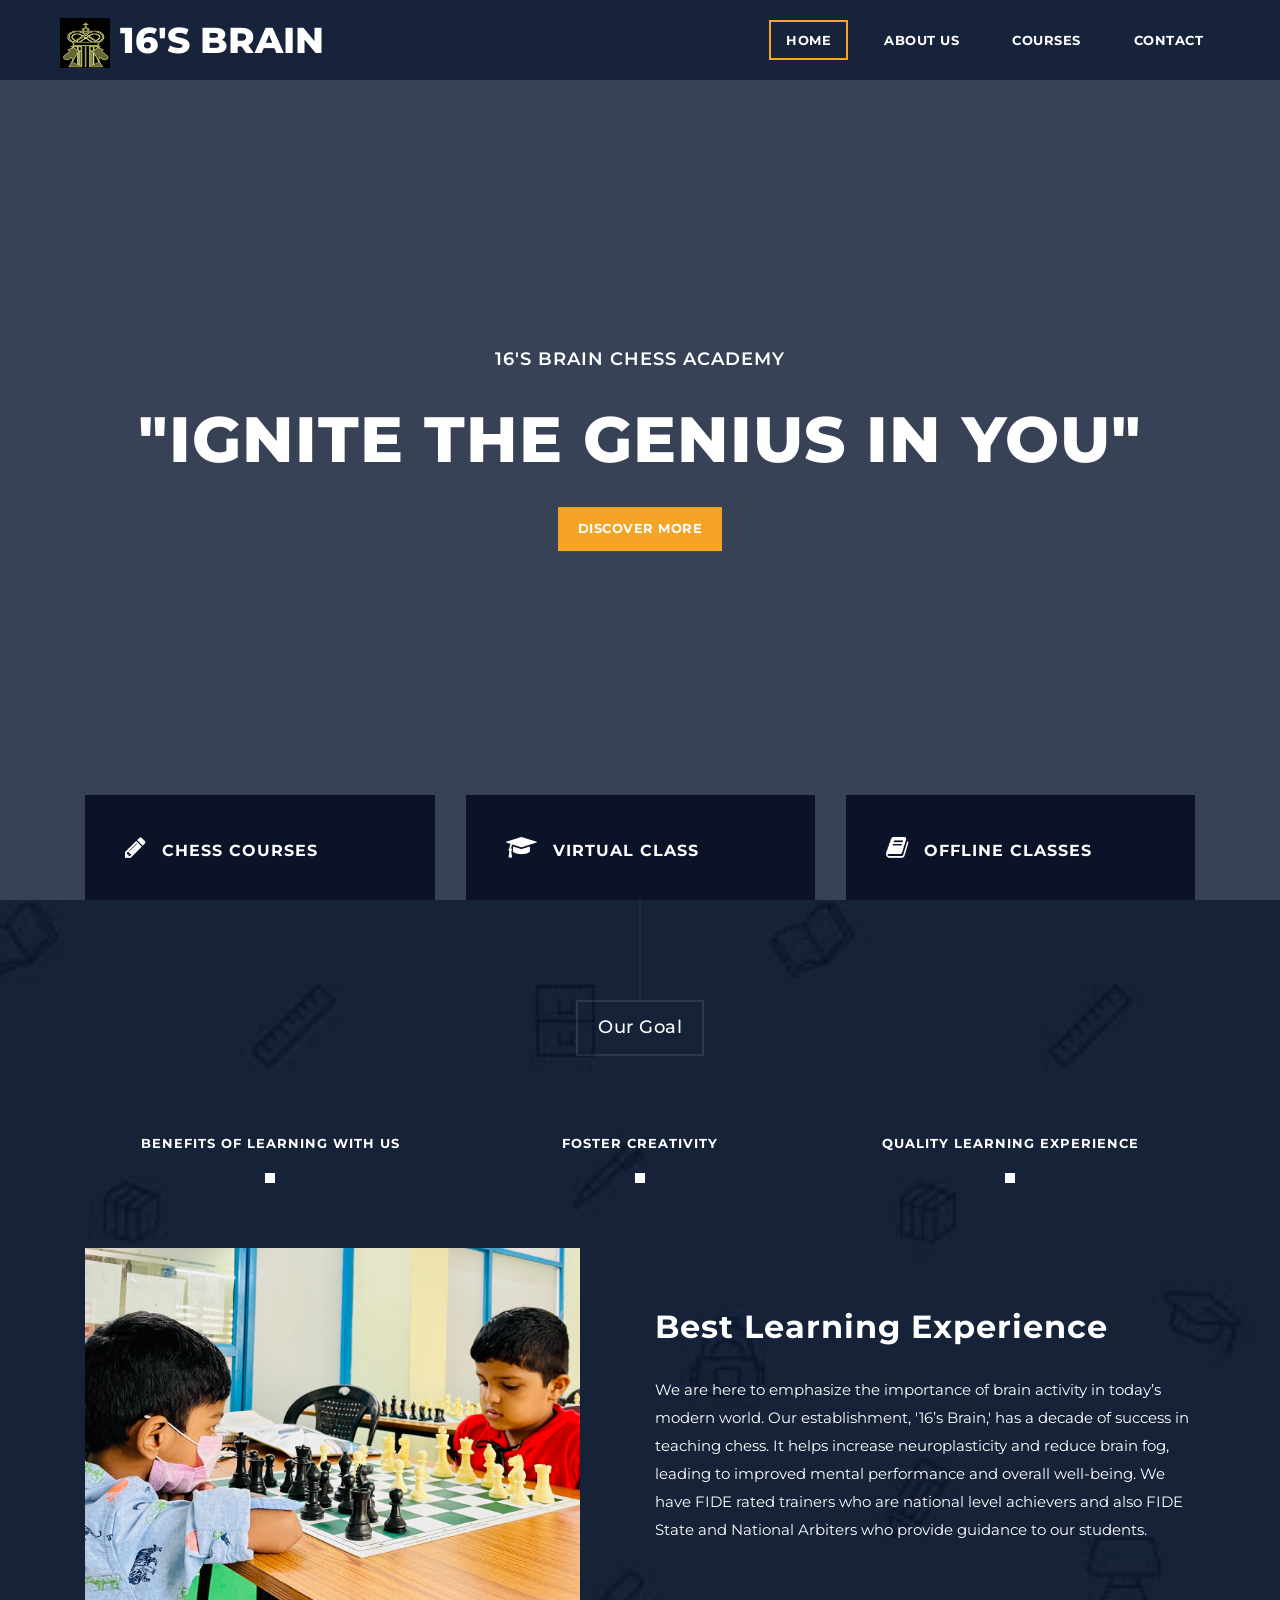
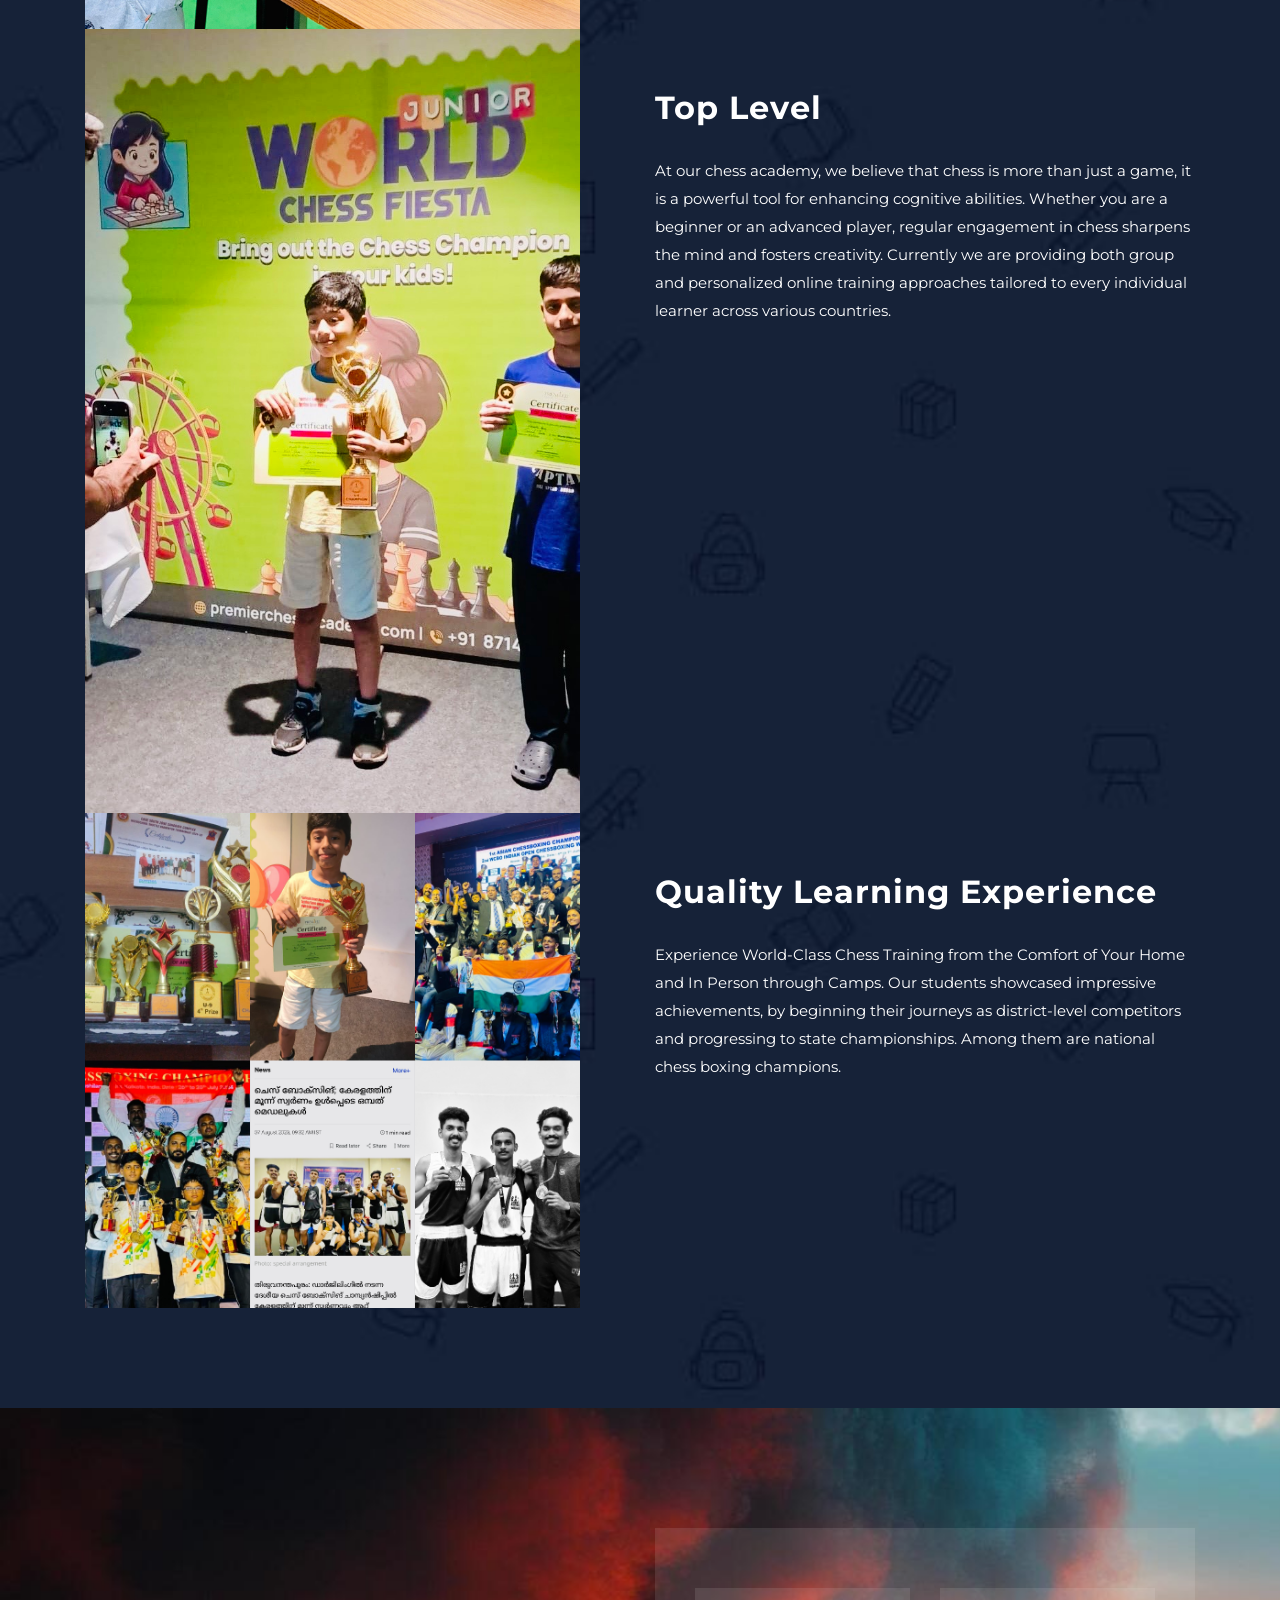
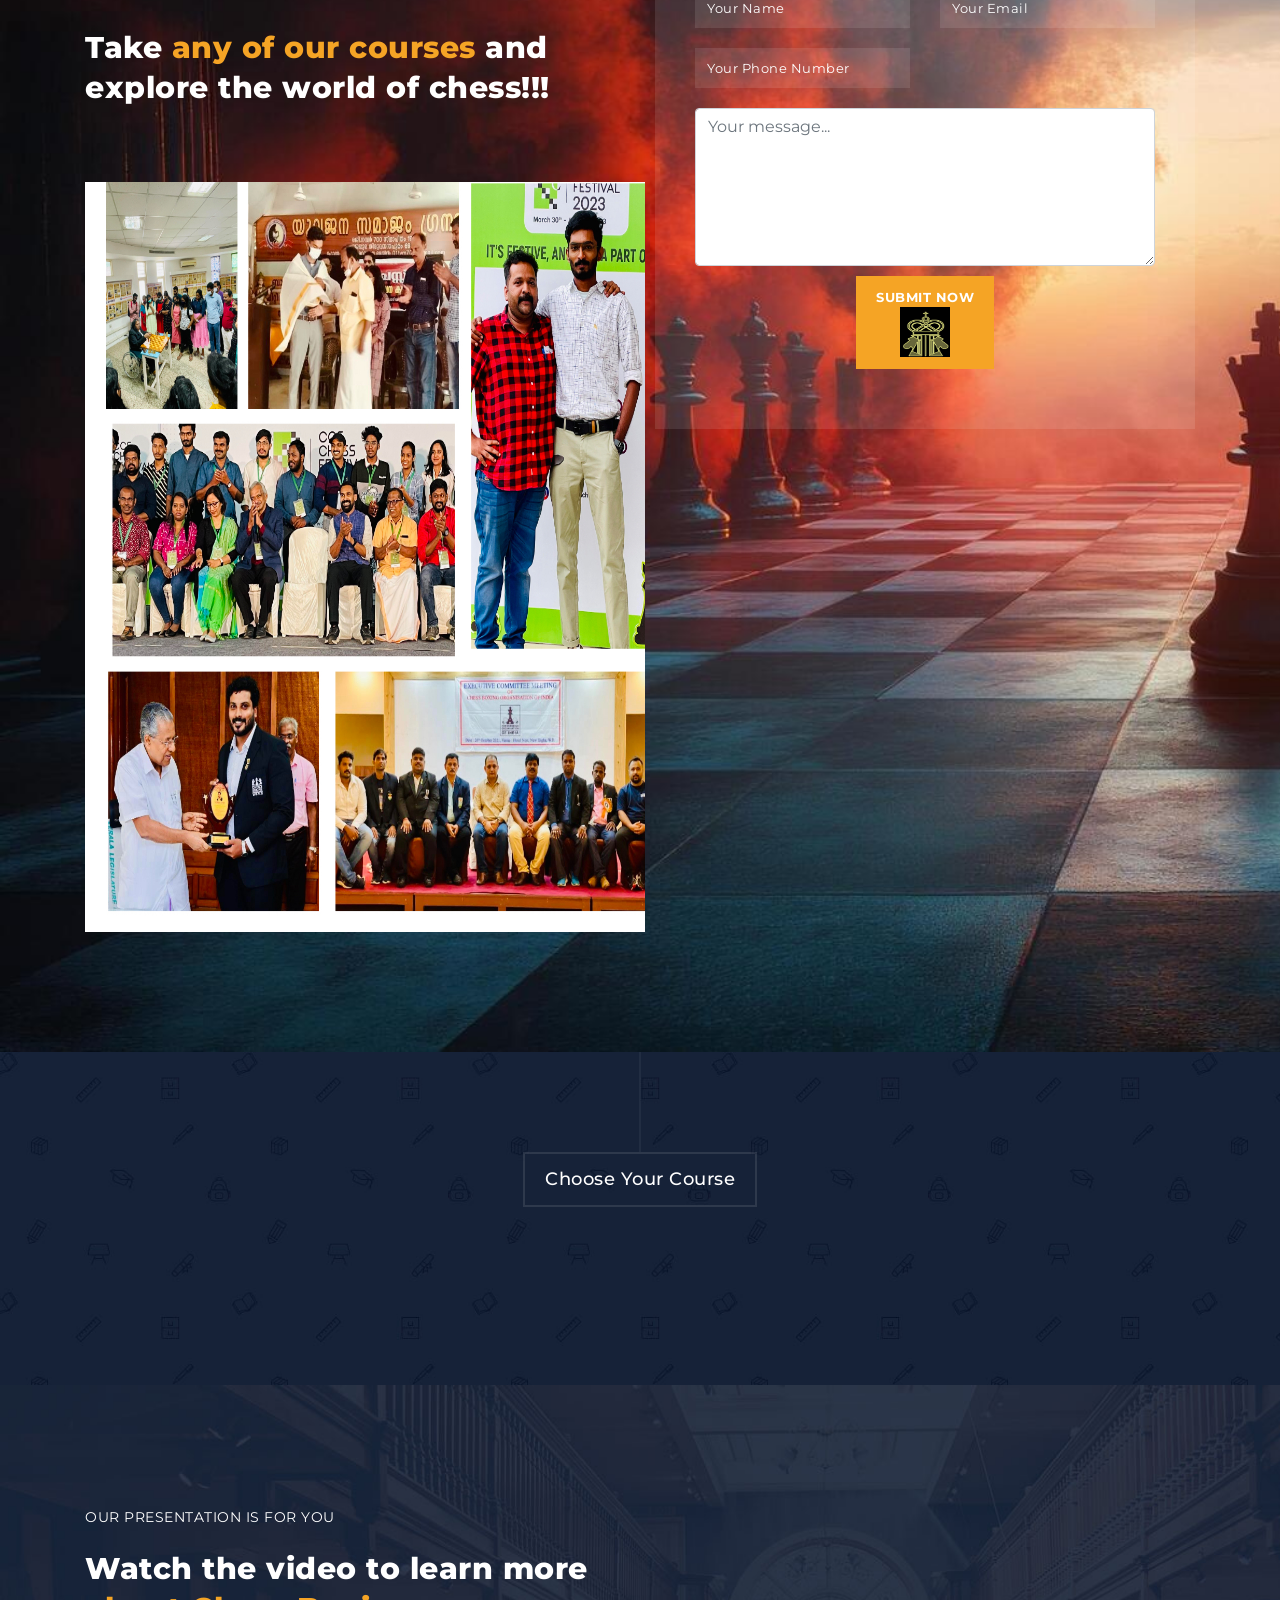
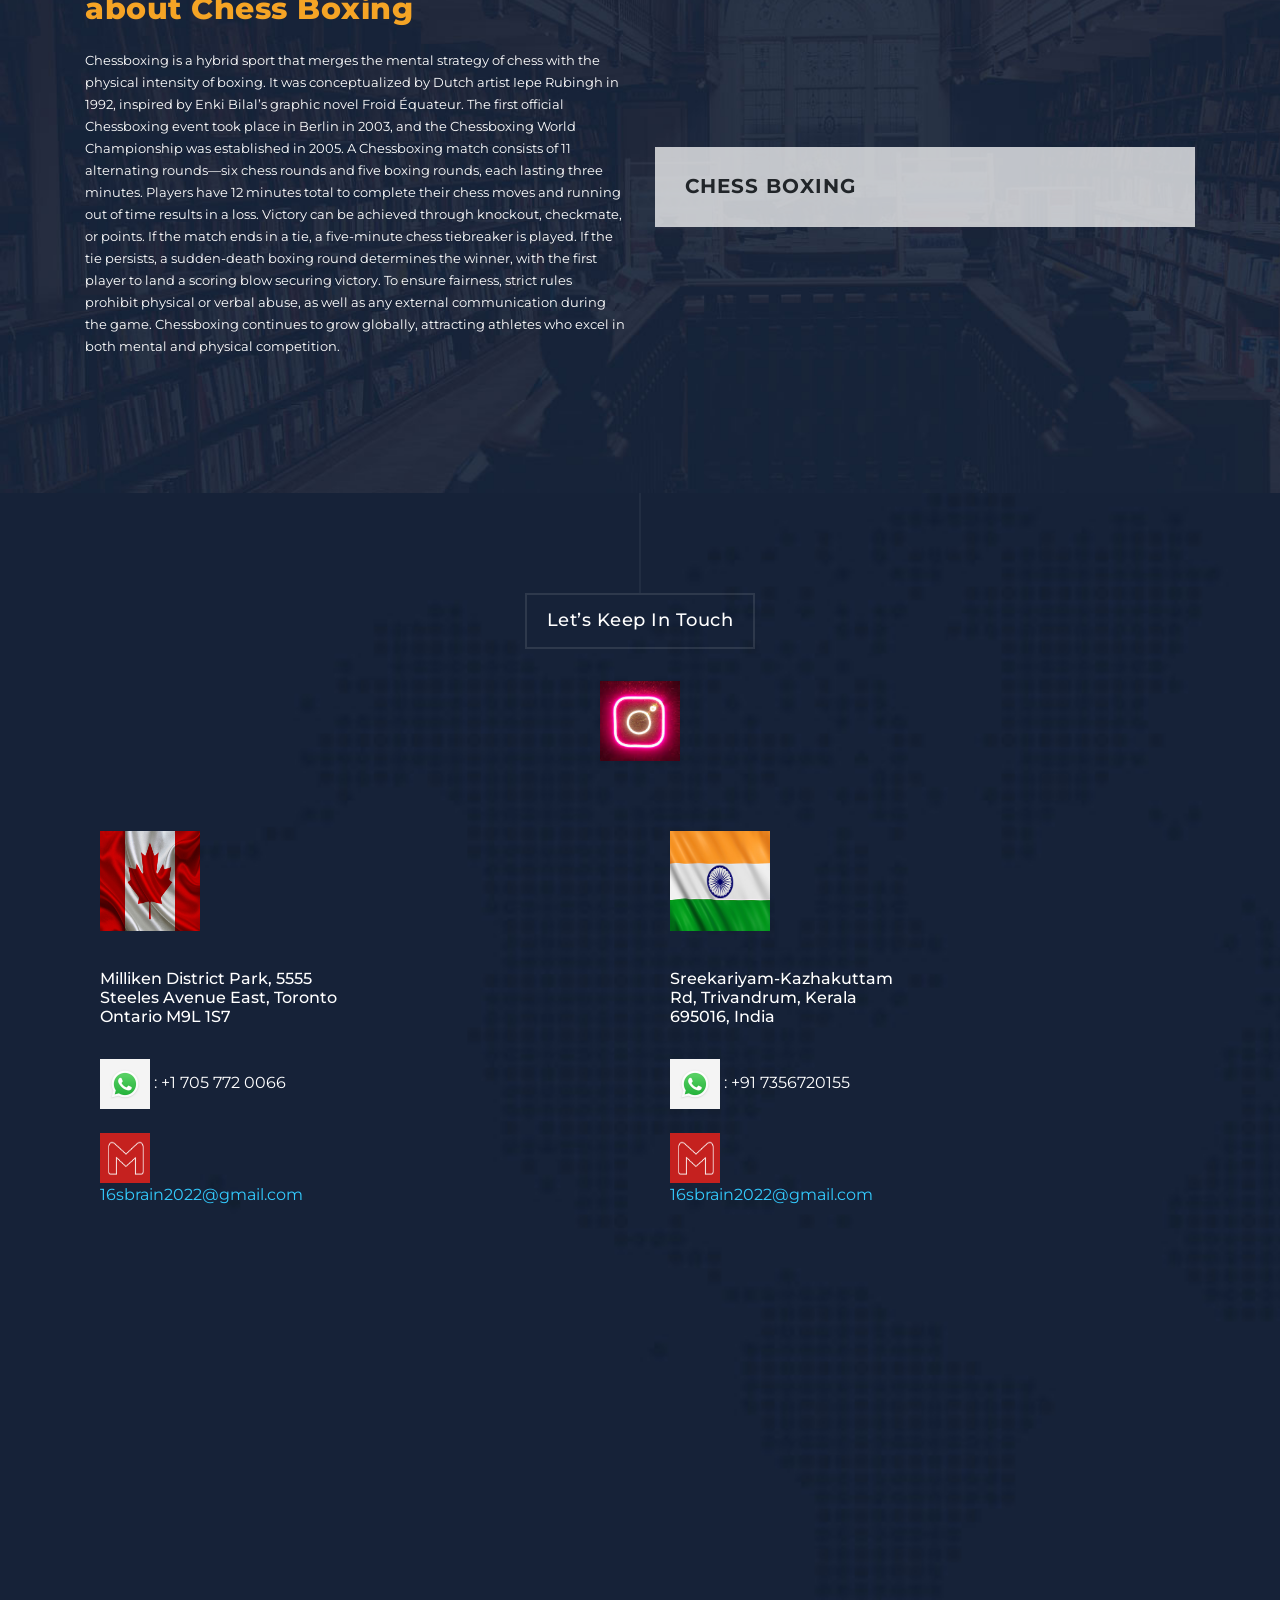
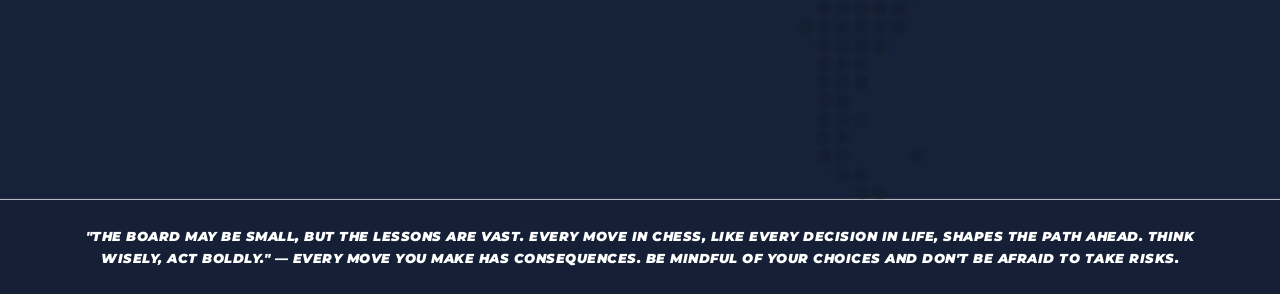
==== commit 12e0a63e: "all files" ====
--- a/index.html
+++ b/index.html
@@ -8,7 +8,7 @@
     <meta name="description" content="">
     <meta name="author" content="">
     <link href="https://fonts.googleapis.com/css?family=Montserrat:100,200,300,400,500,600,700,800,900" rel="stylesheet">
-    <link rel="icon" type="image/jpg" href="assets/new images/new logo (2).jpg">
+    <link rel="icon" type="image/jpg" href="assets/new images/new logo new.jpg">
 
     <title>16's Brain</title>
     
@@ -29,7 +29,7 @@
   <!--header-->
   <header class="main-header clearfix" role="header">
     <div class="logo">
-      <a href="index.html"><img src="assets/new images/new logo (2).jpg" height="50px" width="50px"></img>  16's Brain</a>
+      <a href="index.html"><img src="assets/new images/new logo new.jpg" height="50px" width="50px"></img>  16's Brain</a>
     </div>
     <a href="#menu" class="menu-link"><i class="fa fa-bars"></i></a>
     <nav id="menu" class="main-nav" role="navigation">
@@ -47,13 +47,13 @@
   <!-- ***** Main Banner Area Start ***** -->
   <section class="section main-banner" id="top" data-section="section1">
       <video autoplay muted loop id="bg-video">
-          <source src="assets/images/chessvideo1.mp4" type="video/mp4" />
+          <source src="assets/new images/chessvideo1.mp4" type="video/mp4" />
       </video>
 
       <div class="video-overlay header-text">
           <div class="caption">
-              <h6>16's Brain Chess Classes</h6>
-              <h2><em>Your</em> Chess Classroom</h2>
+              <h6>16's Brain Chess Academy</h6>
+              <h2>"Ignite The Genius In You"</h2>
               <div class="main-button">
                   <div class="scroll-to-section"><a href="#section2">Discover more</a></div>
               </div>
@@ -70,7 +70,7 @@
           <div class="features-post">
             <div class="features-content">
               <div class="content-show">
-                <h4><i class="fa fa-pencil"></i>Chess Training</h4>
+                <h4><i class="fa fa-pencil"></i>Chess Courses</h4>
               </div>
               <div class="content-hide">
                 <p><b>
@@ -79,7 +79,6 @@
                   Advanced level<br>
                   Chess Boxing</b>
                   </p>
-                <p class="hidden-sm">Curabitur id eros vehicula, tincidunt libero eu, lobortis mi. In mollis eros a posuere imperdiet.</p>
                 <div class="scroll-to-section"><a href="#section2">More Info.</a></div>
             </div>
             </div>
@@ -92,10 +91,9 @@
                 <h4><i class="fa fa-graduation-cap"></i>Virtual Class</h4>
               </div>
               <div class="content-hide">
-                <p>Our virtual chess classes bring expert-level coaching right to your screen, no matter where you are. With live interactive sessions, personalized feedback, and real-time game analysis, students enjoy a dynamic and engaging learning experience. Whether you're a beginner or an advanced player, our structured online curriculum ensures consistent progress, while our supportive community and experienced trainers keep the learning fun and competitive. Join us and master the game of chess from the comfort of your home—with the same quality as in-person coaching.
+                <p>Our virtual chess classes bring expert-level coaching right to your screen group and individual, no matter where you are. With live interactive sessions, personalized feedback, and real-time game analysis, students enjoy a dynamic and engaging learning experience. Whether you're a beginner or an advanced player, our structured online curriculum ensures consistent progress, while our supportive community and experienced trainers keep the learning fun and competitive. Join us and master the game of chess from the comfort of your home—with the same quality as in-person coaching.
 
                 </p>
-                <p class="hidden-sm">Curabitur id eros vehicula, tincidunt libero eu, lobortis mi. In mollis eros a posuere imperdiet.</p>
                 <div class="scroll-to-section"><a href="#section3">Details</a></div>
             </div>
             </div>
@@ -105,11 +103,10 @@
           <div class="features-post third-features">
             <div class="features-content">
               <div class="content-show">
-                <h4><i class="fa fa-book"></i>How you learn</h4>
+                <h4><i class="fa fa-book"></i>Offline Classes</h4>
               </div>
               <div class="content-hide">
-                <p>Our chess training is designed to make learning effective, engaging, and personalized. Classes are conducted live in a virtual classroom, and in person where students interact directly with experienced coaches. Lessons are tailored to individual skill levels and include game analysis, tactical exercises, and strategy sessions. Each student gets the opportunity to play practice matches, receive feedback, and track their progress through regular assessments. </p>
-                <p class="hidden-sm">Curabitur id eros vehicula, tincidunt libero eu, lobortis mi. In mollis eros a posuere imperdiet.</p>
+                <p>Summer Camps!!! Vacation Classes!!! Oppurtunity to meet our trainers in person where students can interact directly with them. Lessons are tailored to individual skill levels and include game analysis, tactical exercises, and strategy sessions. Each student gets the opportunity to play practice matches, receive feedback, and track their progress through regular assessments. </p>
                 <div class="scroll-to-section"><a href="#section4">Read More</a></div>
             </div>
             </div>
@@ -130,7 +127,7 @@
         <div class="col-md-12">
           <div id='tabs'>
             <ul>
-              <li><a href='#tabs-1'>Best Chess Training</a></li>
+              <li><a href='#tabs-1'>Benefits of Learning with Us</a></li>
               <li><a href='#tabs-2'>Foster Creativity</a></li>
               <li><a href='#tabs-3'>Quality Learning Experience</a></li>
             </ul>
@@ -138,11 +135,11 @@
               <article id='tabs-1'>
                 <div class="row">
                   <div class="col-md-6">
-                    <img src="assets/new images/IMG_0568.jpg" alt="">
-                  </div>
-                  <div class="col-md-6">
-                    <h4>Best Chess Learning Experience</h4>
-                    <p>We are here to emphasize the importance of brain activity in today’s modern world. Our establishment, '16’s Brain,' has a decade of success in teaching chess. It helps increase neuroplasticity and reduce brain fog, leading to improved mental performance and overall well-being. Our trainers are highly accomplished, starting as district-level competitors and advancing to become state champions. They include national chess boxing gold and silver medalists, as well as FIDE national champions.</p>
+                    <img src="assets/new images/IMG_1015.jpg" alt="">
+                  </div>
+                  <div class="col-md-6">
+                    <h4>Best Learning Experience</h4>
+                    <p>We are here to emphasize the importance of brain activity in today’s modern world. Our establishment, '16’s Brain,' has a decade of success in teaching chess. It helps increase neuroplasticity and reduce brain fog, leading to improved mental performance and overall well-being. We have FIDE rated trainers who are national level achievers and also FIDE State and National Arbiters who provide guidance to our students.</p>
                   </div>
                 </div>
               </article>
@@ -161,11 +158,11 @@
               <article id='tabs-3'>
                 <div class="row">
                   <div class="col-md-6">
-                    <img src="assets/new images/IMG_0352.jpg" alt="">
+                    <img src="assets/new images/photo-collage.png.png" alt="">
                   </div>
                   <div class="col-md-6">
                     <h4>Quality Learning Experience</h4>
-                    <p>Experience World-Class Chess Training from the Comfort of Your Home and In Person. Our trainers boast impressive achievements, beginning their journeys as district-level competitors and progressing to state championships. Among them are national chess boxing gold and silver medalists, as well as FIDE national champions.</p>
+                    <p>Experience World-Class Chess Training from the Comfort of Your Home and In Person through Camps. Our students showcased impressive achievements, by beginning their journeys as district-level competitors and progressing to state championships. Among them are national chess boxing champions.</p>
                   </div>
                 </div>
               </article>
@@ -182,7 +179,7 @@
         <div class="col-md-6 col-xs-12">
           <div class="continer centerIt">
             <div>
-              <h4>Take <em>any of our courses</em> and explore the world of chess!!!</h4><br><img src="assets/new images/IMG_6490.jpg" width="560px" height="750px">
+              <h4>Take <em>any of our courses</em> and explore the world of chess!!!</h4><br><img src="assets/new images/new image1.jpg" width="560px" height="750px">
               
             </div>
           </div>
@@ -217,7 +214,7 @@
                 </div>
                 <div class="col-md-12">
                   <fieldset>
-                    <button type="submit" id="form-submit" class="button">Submit Now<br><img src="assets/new images/new logo (2).jpg" height="50 px" width="50 px"></button>
+                    <button type="submit" id="form-submit" class="button">Submit Now<br><img src="assets/new images/new logo new.jpg" height="50 px" width="50 px"></button>
                   </fieldset>
                 </div>
               </div>
@@ -300,11 +297,11 @@
       <div class="row">
         <div class="col-md-12">
           <div class="section-heading">
-            <h2>Let’s Keep In Touch</h2>
+            <h2>Let’s Keep In Touch</h2> <br><br><a href="https://www.instagram.com/16sbrain?igsh=dWlobW10dWdsYngz&utm_source=qr"><img src="assets/new images/imagesinsta.jpg" width="80px" height="80px"></a>
           </div>
         </div>
         <div class="col-md-6">
-          <div class="col-md-6 text-white align-self-center"><p><h4>Come Meet Us:</h4><br><h6>Milliken District Park, 5555 Steeles Avenue East, Toronto Ontario M9L 1S7 </h6><br>Email: <a href="https://workspace.google.com/intl/en-US/gmail/">16sbrain2022@gmail.com</a></p></div>  
+          <div class="col-md-6 text-white align-self-center"><p><img src="assets/new images/1619_V.jpg" height="100px" width="100px"><br><br><h6>Milliken District Park, 5555 Steeles Avenue East, Toronto Ontario M9L 1S7 </h6><br><img src="assets/new images/whatsapp_logo.original.jpg" height="50px" width="50px">  : +1 705 772 0066 <br><br><img src="assets/new images/google-gmail-logo-symbol-red-and-white-design-vector-46335704.jpg" width="50px" height="50px"> <a href="https://workspace.google.com/intl/en-US/gmail/">16sbrain2022@gmail.com</a></p> </div>  
           <div id="map">
         
           <iframe src="https://www.google.com/maps/embed?pb=!1m23!1m12!1m3!1d92105.18444390026!2d-79.35314858453357!3d43.829146498320576!2m3!1f0!2f0!3f0!3m2!1i1024!2i768!4f13.1!4m8!3e6!4m0!4m5!1s0x89d4d6b9b3133153%3A0xe562c5de43edc36a!2s5555%20Steeles%20Ave%20E%2C%20Toronto%2C%20ON%20M9L%201S7!3m2!1d43.8291761!2d-79.2707479!5e0!3m2!1sen!2sca!4v1745032876906!5m2!1sen!2sca" width="600" height="450" style="border:0;" allowfullscreen="" loading="lazy" referrerpolicy="no-referrer-when-downgrade"></iframe>
@@ -312,6 +309,16 @@
                 
           
         </div>
+        <div class="col-md-6">
+          <div class="col-md-6 text-white align-self-center"><p><img src="assets/new images/dad0357d-bb7b-4e62-8ec6-d1bd7f807c1a.__CR0,0,300,225_PT0_SX300_V1___.jpg" height="100px" width="100px"><br><br><h6>Sreekariyam-Kazhakuttam Rd, Trivandrum, Kerala 695016, India </h6><br><img src="assets/new images/whatsapp_logo.original.jpg" height="50px" width="50px">  : +91 7356720155 <br><br><img src="assets/new images/google-gmail-logo-symbol-red-and-white-design-vector-46335704.jpg" width="50px" height="50px"> <a href="https://workspace.google.com/intl/en-US/gmail/">16sbrain2022@gmail.com</a></p></div>  
+          <div id="map">
+        
+            <iframe src="https://www.google.com/maps/embed?pb=!1m23!1m12!1m3!1d126256.4205276535!2d76.82031237646598!3d8.54655369177839!2m3!1f0!2f0!3f0!3m2!1i1024!2i768!4f13.1!4m8!3e6!4m0!4m5!1s0x3b05bfc79b6e2903%3A0xc8aba6c896d6d3a!2sSreekariyam%20-%20Kazhakuttam%20Rd%2C%20opp.%20Emmaus%20Church%2C%20Thiruvananthapuram%2C%20Kerala%20695016%2C%20India!3m2!1d8.5465624!2d76.9027143!5e0!3m2!1sen!2sca!4v1746508047558!5m2!1sen!2sca" width="600" height="450" style="border:0;" allowfullscreen="" loading="lazy" referrerpolicy="no-referrer-when-downgrade"></iframe>
+          </div> 
+                
+          
+        </div>
+       
        
         
         
--- a/assets/css/templatemo-grad-school.css
+++ b/assets/css/templatemo-grad-school.css
@@ -621,7 +621,7 @@
 /* Coming Soon */
 
 section.coming-soon {
-    background-image: url(../images/coming-soon-bg.jpg);
+    background-image: url(../images/newbgnewone.jpeg);
     background-repeat: no-repeat;
     background-size: cover;
     background-color: #172238;
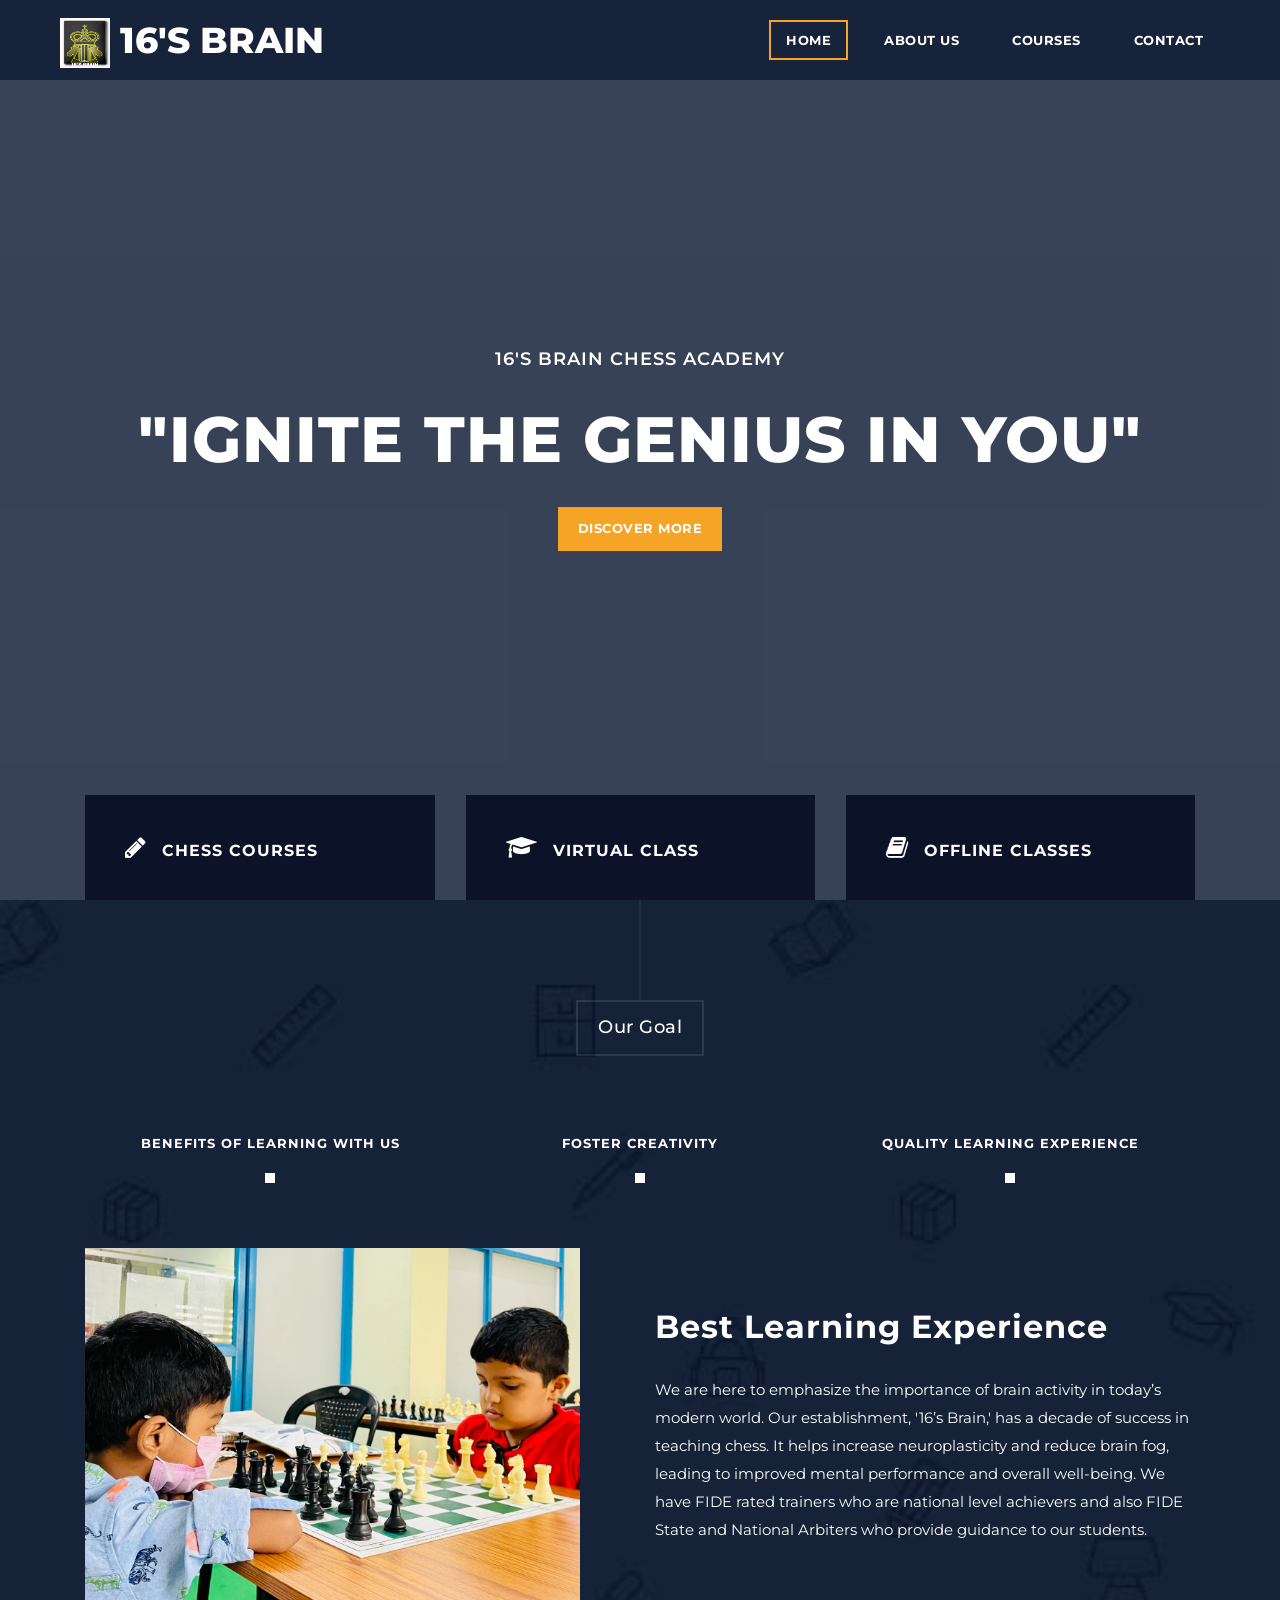
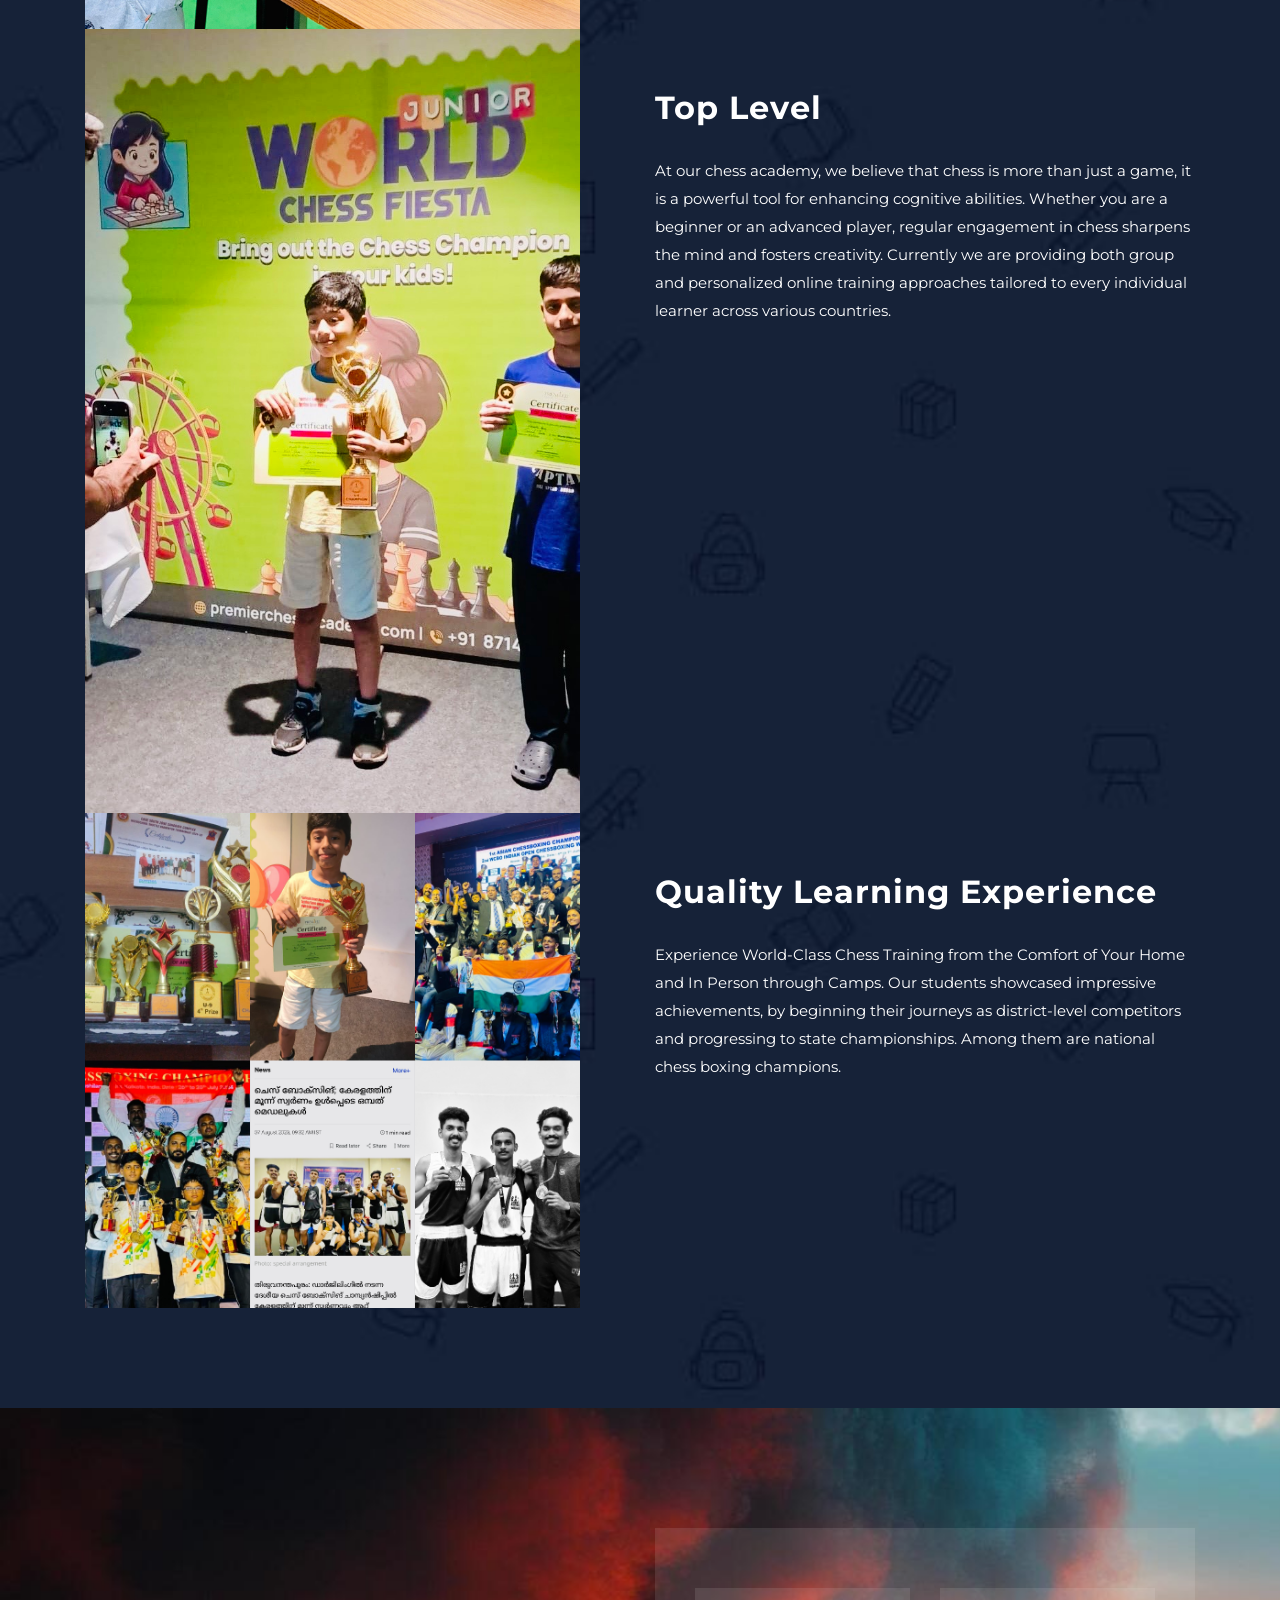
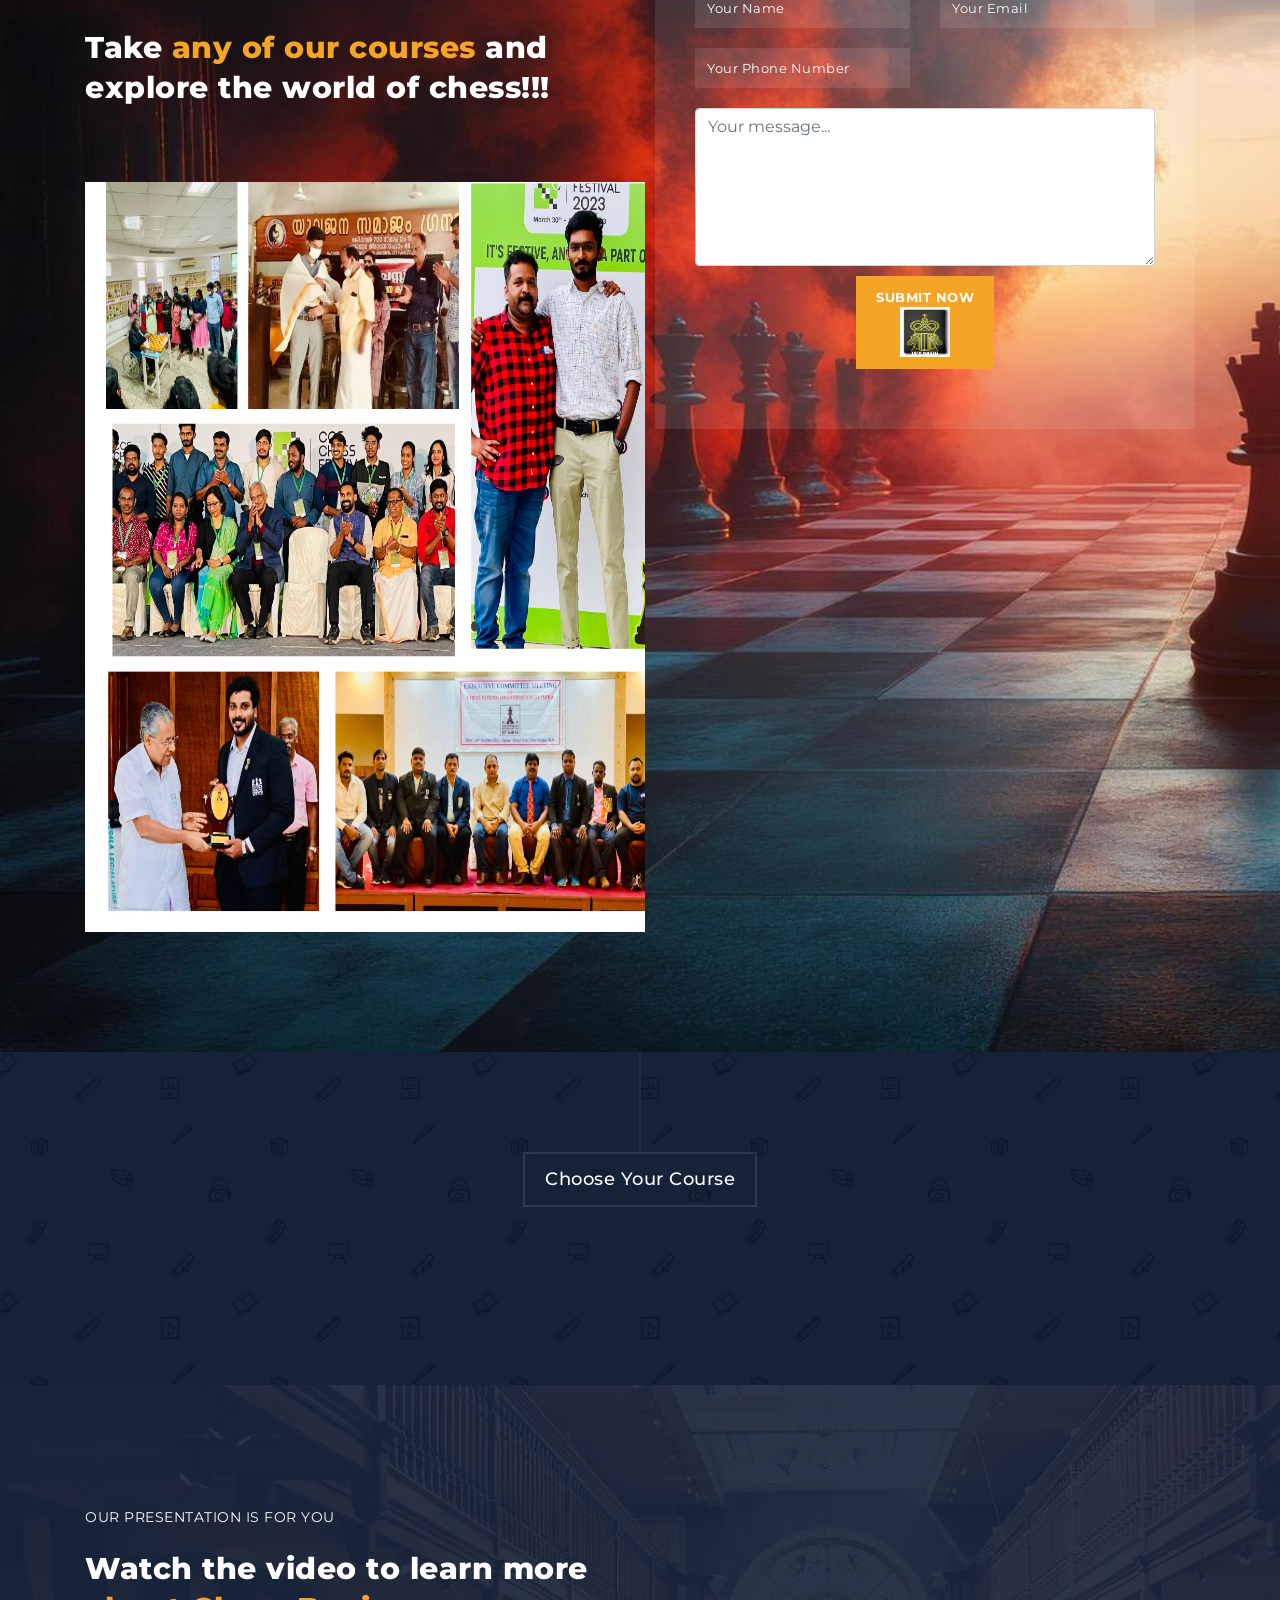
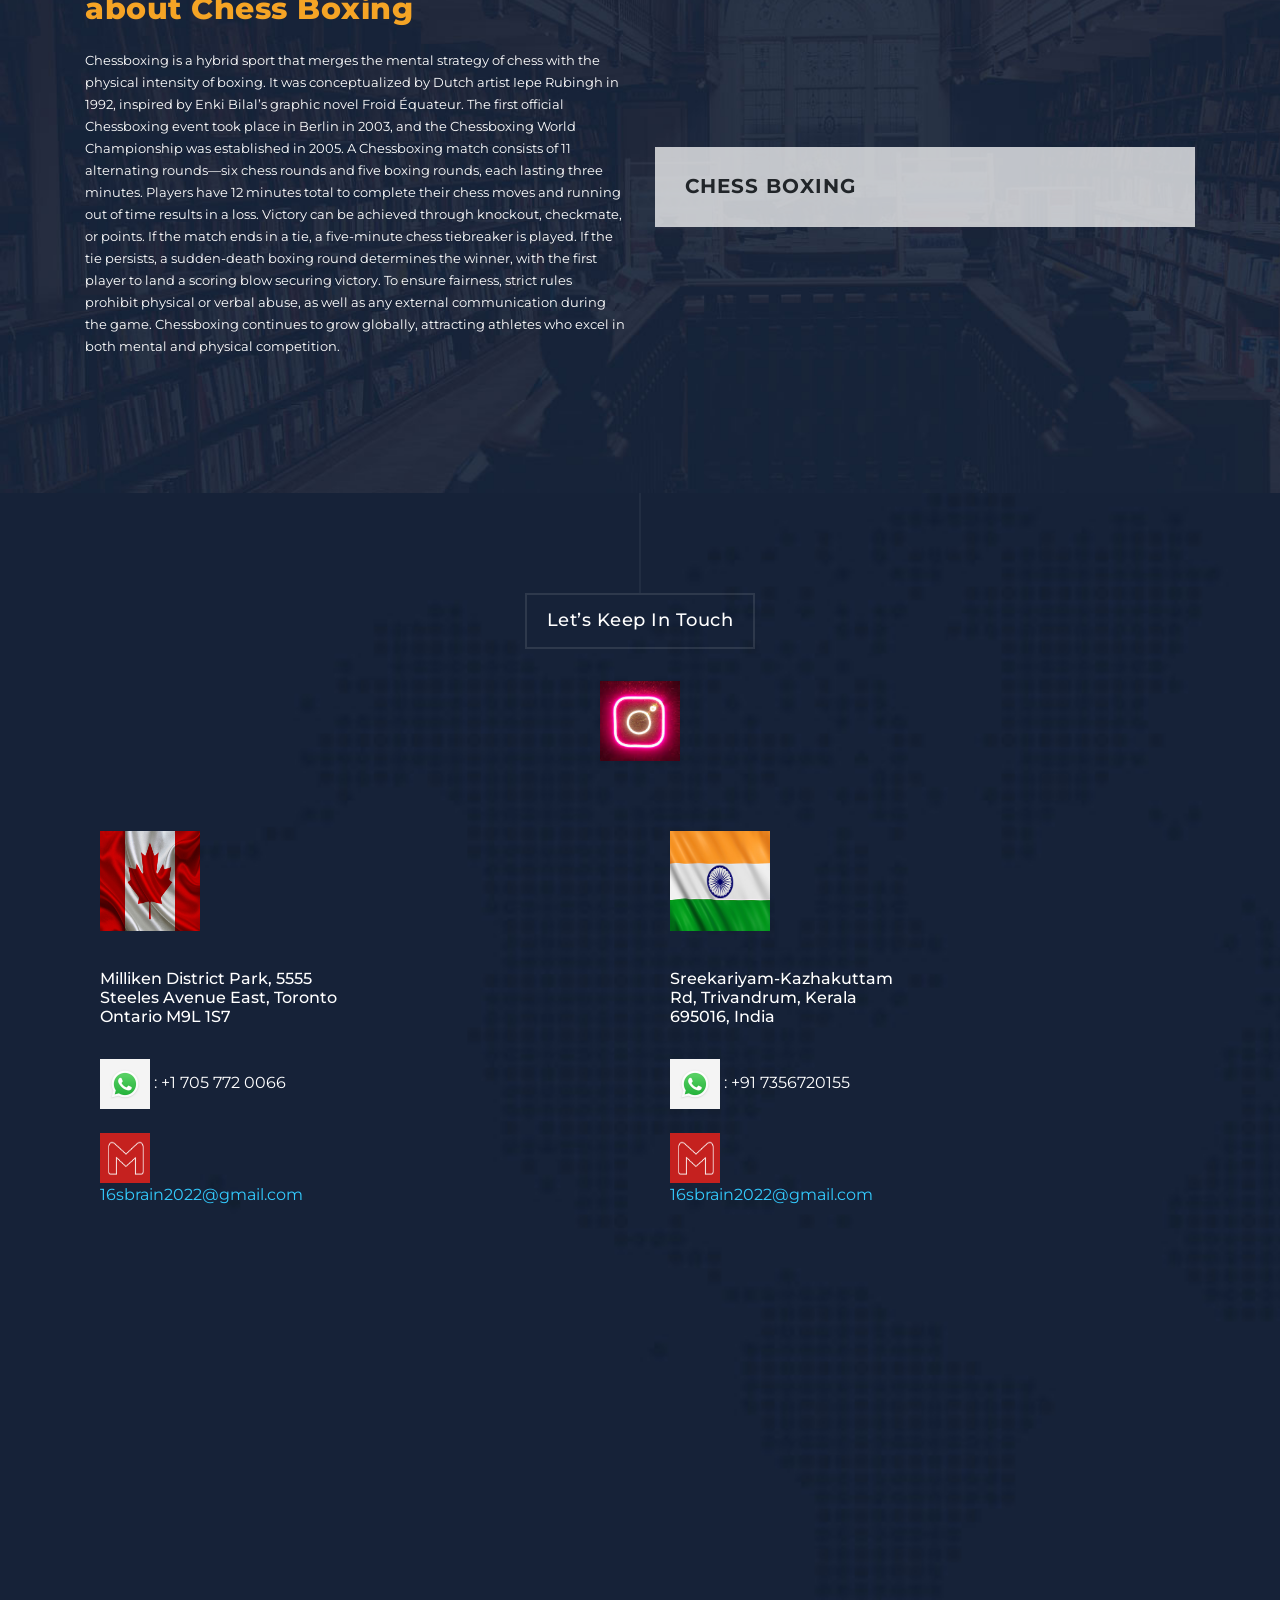
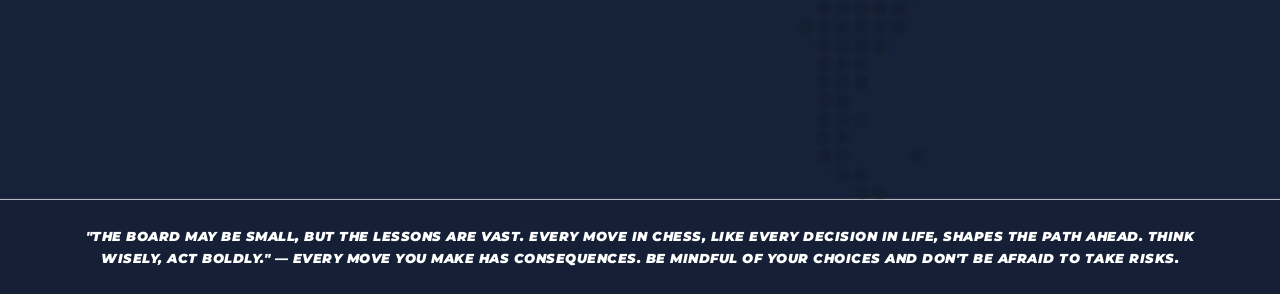
==== commit 22d9d85b: "Final Submit" ====
--- a/index.html
+++ b/index.html
@@ -8,7 +8,7 @@
     <meta name="description" content="">
     <meta name="author" content="">
     <link href="https://fonts.googleapis.com/css?family=Montserrat:100,200,300,400,500,600,700,800,900" rel="stylesheet">
-    <link rel="icon" type="image/jpg" href="assets/new images/new logo new.jpg">
+    <link rel="icon" type="image/jpg" href="assets/new images/chessbrandlogonew.JPG">
 
     <title>16's Brain</title>
     
@@ -29,7 +29,7 @@
   <!--header-->
   <header class="main-header clearfix" role="header">
     <div class="logo">
-      <a href="index.html"><img src="assets/new images/new logo new.jpg" height="50px" width="50px"></img>  16's Brain</a>
+      <a href="index.html"><img src="assets/new images/chessbrandlogonew.JPG" height="50px" width="50px"></img>  16's Brain</a>
     </div>
     <a href="#menu" class="menu-link"><i class="fa fa-bars"></i></a>
     <nav id="menu" class="main-nav" role="navigation">
@@ -47,7 +47,7 @@
   <!-- ***** Main Banner Area Start ***** -->
   <section class="section main-banner" id="top" data-section="section1">
       <video autoplay muted loop id="bg-video">
-          <source src="assets/new images/chessvideo1.mp4" type="video/mp4" />
+          <source src="assets/new images/chessvideo1 (2).mp4" type="video/mp4" />
       </video>
 
       <div class="video-overlay header-text">
@@ -214,7 +214,7 @@
                 </div>
                 <div class="col-md-12">
                   <fieldset>
-                    <button type="submit" id="form-submit" class="button">Submit Now<br><img src="assets/new images/new logo new.jpg" height="50 px" width="50 px"></button>
+                    <button type="submit" id="form-submit" class="button">Submit Now<br><img src="assets/new images/chessbrandlogonew.JPG" height="50 px" width="50 px"></button>
                   </fieldset>
                 </div>
               </div>
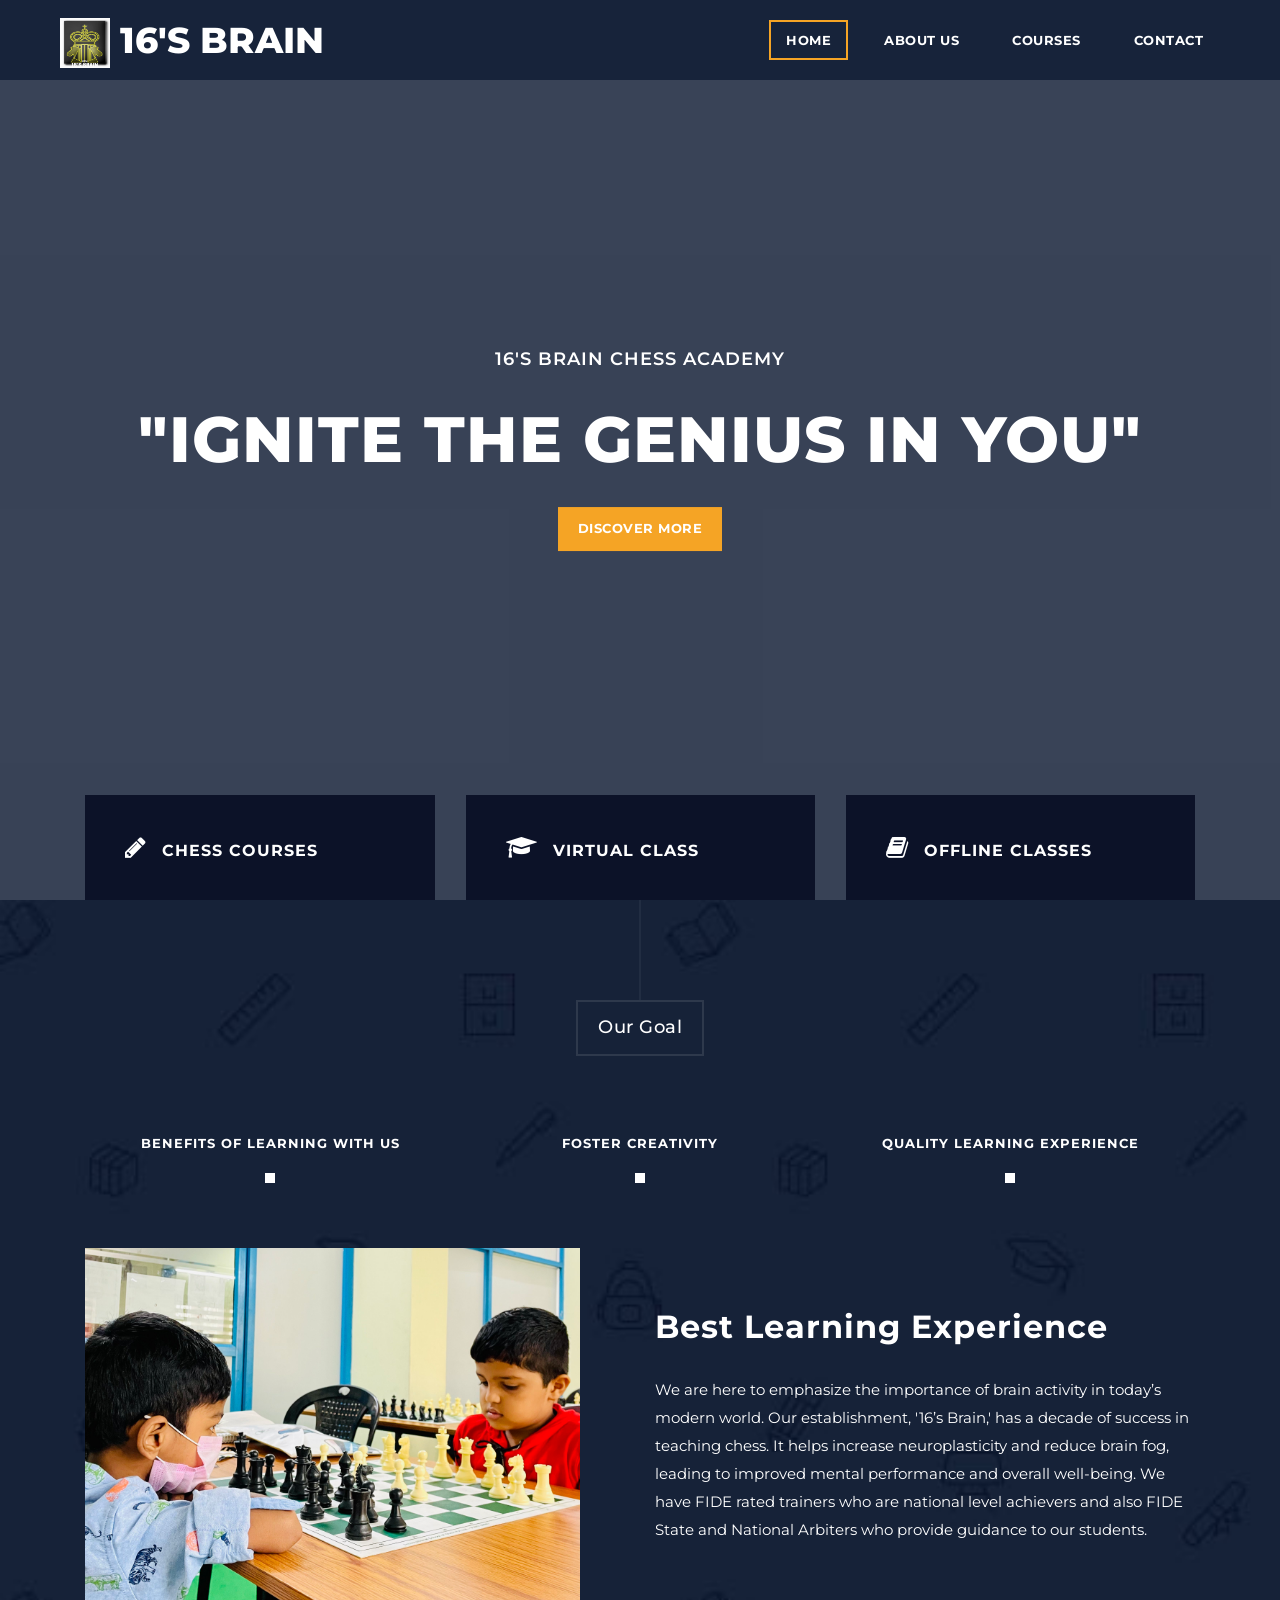
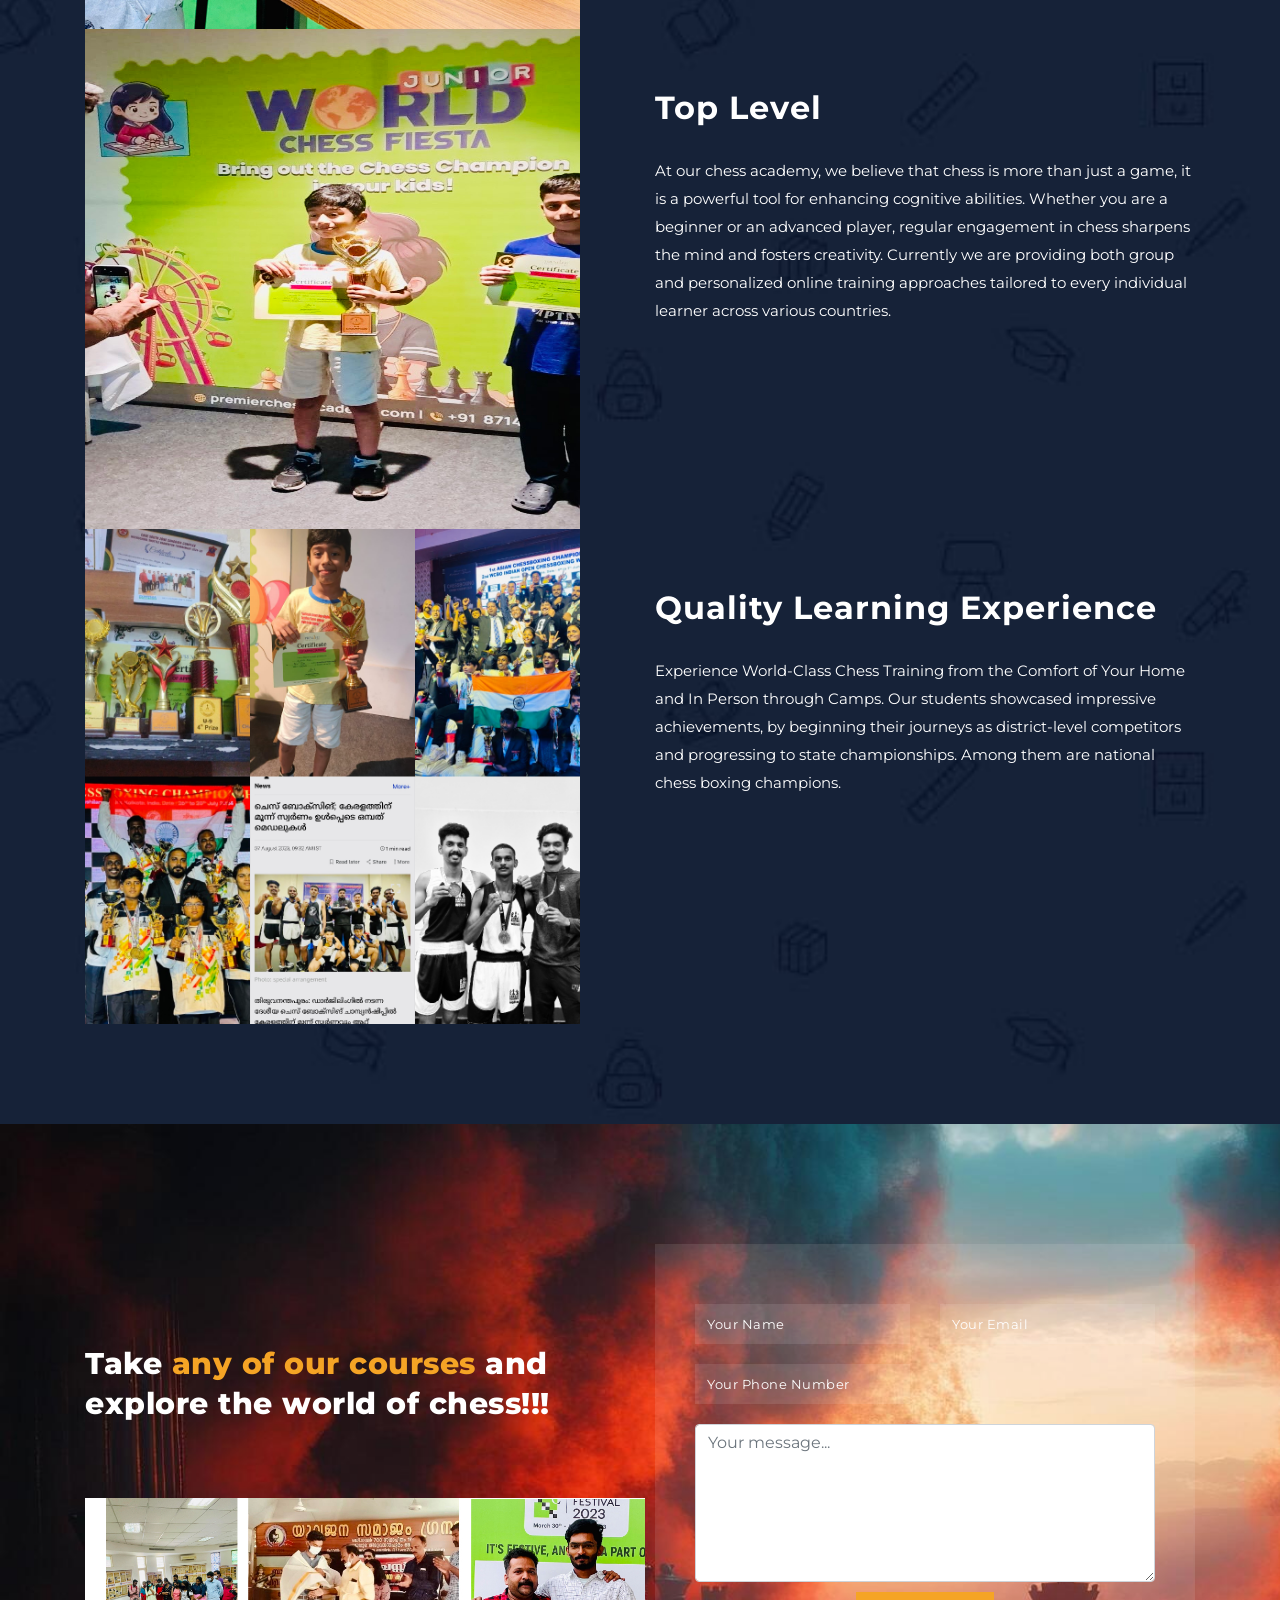
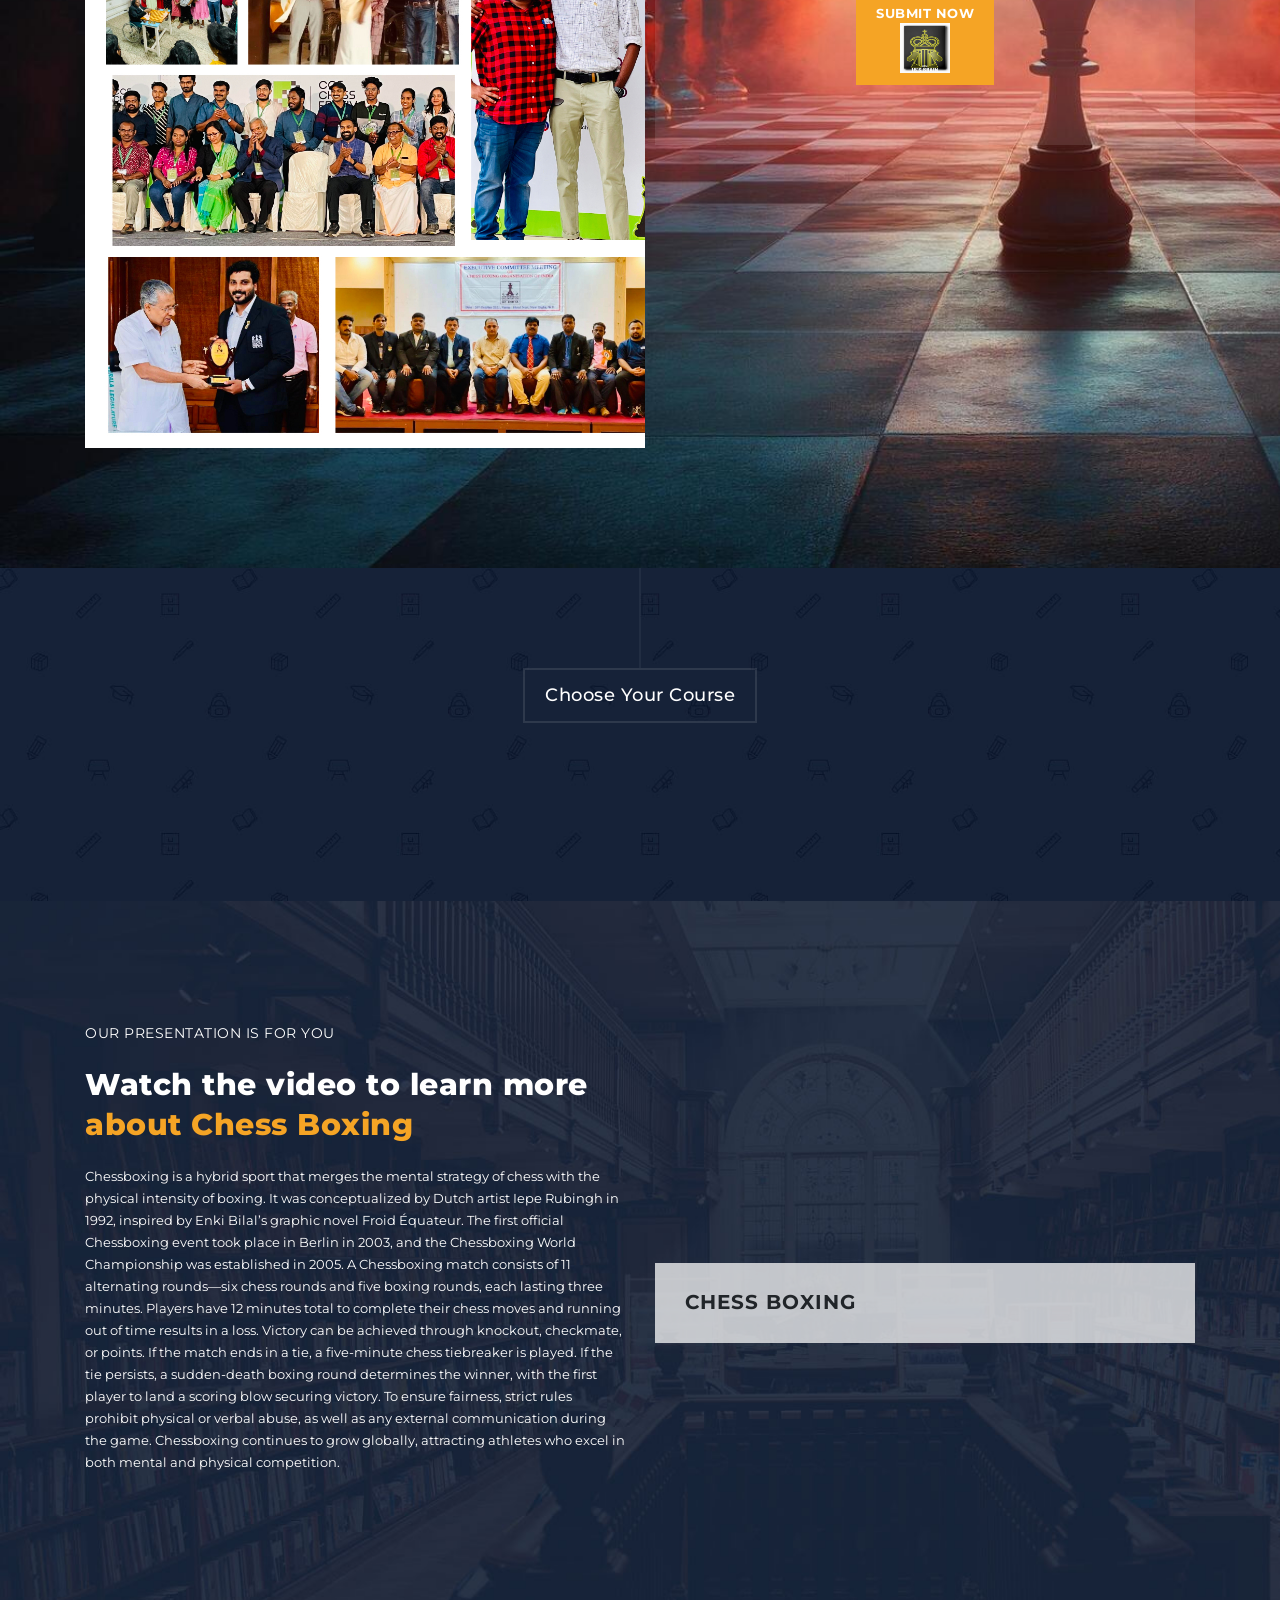
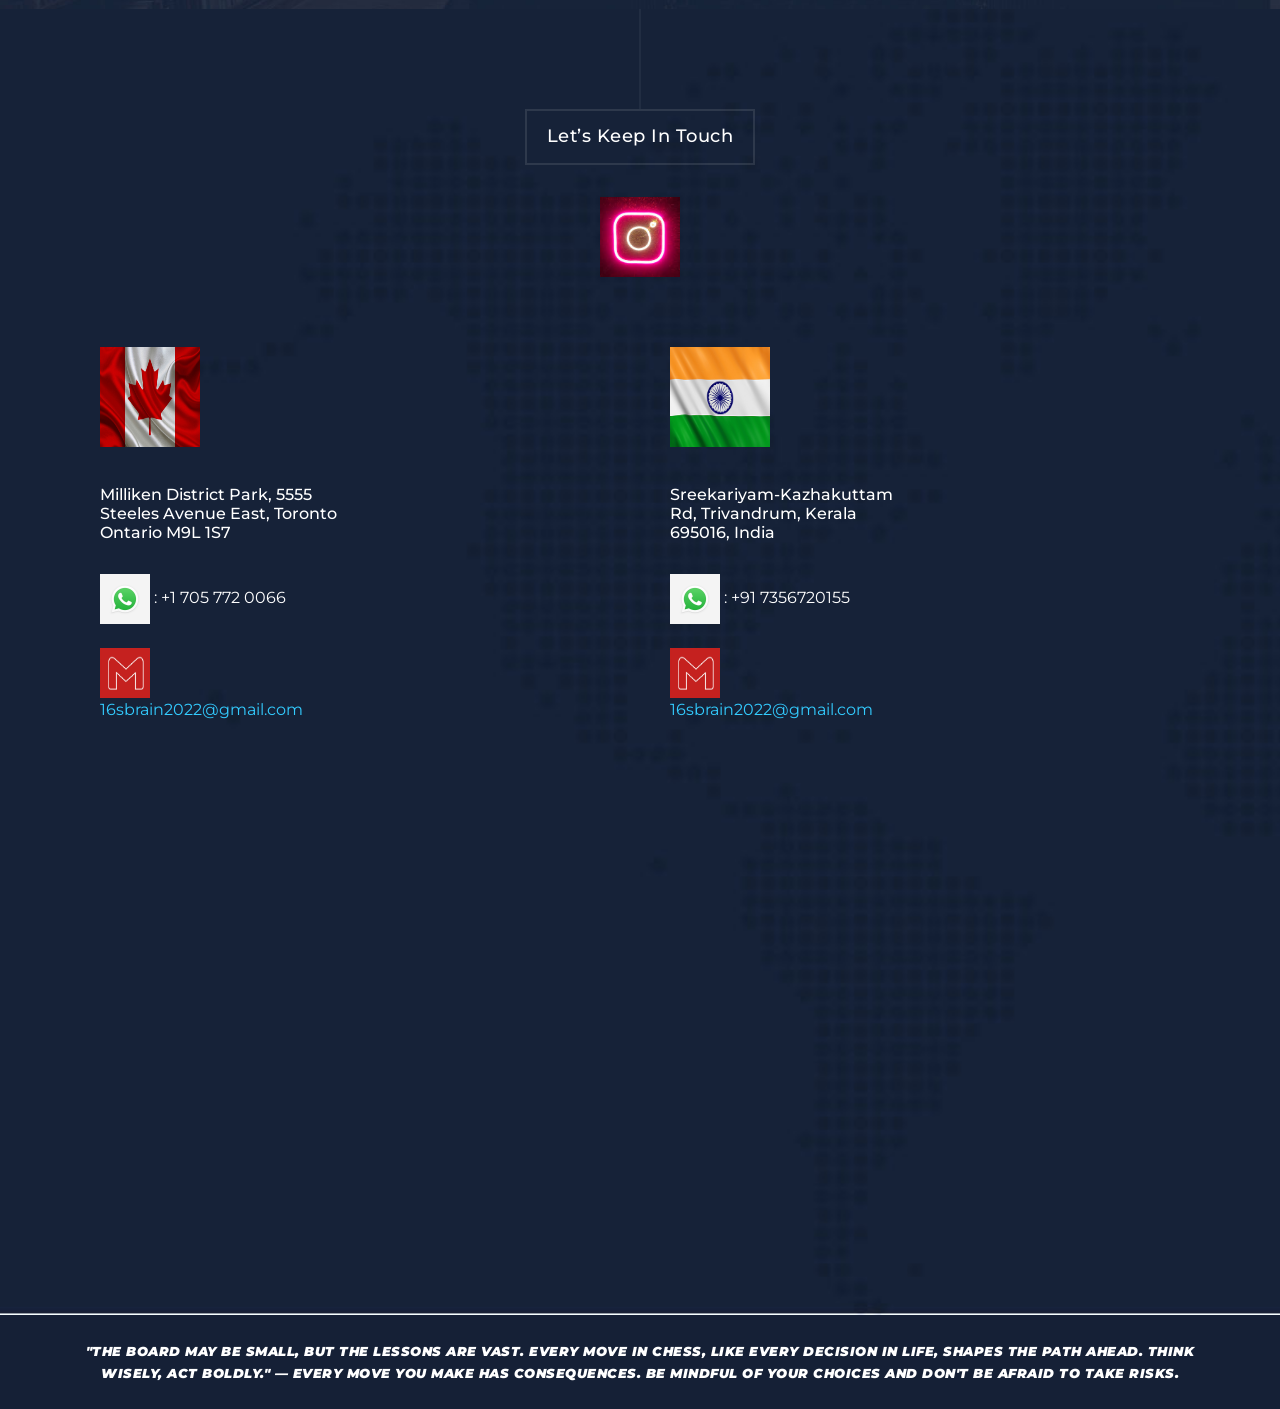
==== commit 721baa1e: "final draft" ====
--- a/index.html
+++ b/index.html
@@ -146,7 +146,7 @@
               <article id='tabs-2'>
                 <div class="row">
                   <div class="col-md-6">
-                    <img src="assets/new images/a65104cb-9781-445e-8877-0c73eaf74bc9.jpg" alt="">
+                    <img src="assets/new images/a65104cb-9781-445e-8877-0c73eaf74bc9.jpg" height="500px" width="500px">
                   </div>
                   <div class="col-md-6">
                     <h4>Top Level</h4>
@@ -179,7 +179,7 @@
         <div class="col-md-6 col-xs-12">
           <div class="continer centerIt">
             <div>
-              <h4>Take <em>any of our courses</em> and explore the world of chess!!!</h4><br><img src="assets/new images/new image1.jpg" width="560px" height="750px">
+              <h4>Take <em>any of our courses</em> and explore the world of chess!!!</h4><br><img src="assets/new images/new image1.jpg" width="560px" height="550px">
               
             </div>
           </div>
@@ -306,9 +306,10 @@
         
           <iframe src="https://www.google.com/maps/embed?pb=!1m23!1m12!1m3!1d92105.18444390026!2d-79.35314858453357!3d43.829146498320576!2m3!1f0!2f0!3f0!3m2!1i1024!2i768!4f13.1!4m8!3e6!4m0!4m5!1s0x89d4d6b9b3133153%3A0xe562c5de43edc36a!2s5555%20Steeles%20Ave%20E%2C%20Toronto%2C%20ON%20M9L%201S7!3m2!1d43.8291761!2d-79.2707479!5e0!3m2!1sen!2sca!4v1745032876906!5m2!1sen!2sca" width="600" height="450" style="border:0;" allowfullscreen="" loading="lazy" referrerpolicy="no-referrer-when-downgrade"></iframe>
           </div> 
-                
+             
           
         </div>
+
         <div class="col-md-6">
           <div class="col-md-6 text-white align-self-center"><p><img src="assets/new images/dad0357d-bb7b-4e62-8ec6-d1bd7f807c1a.__CR0,0,300,225_PT0_SX300_V1___.jpg" height="100px" width="100px"><br><br><h6>Sreekariyam-Kazhakuttam Rd, Trivandrum, Kerala 695016, India </h6><br><img src="assets/new images/whatsapp_logo.original.jpg" height="50px" width="50px">  : +91 7356720155 <br><br><img src="assets/new images/google-gmail-logo-symbol-red-and-white-design-vector-46335704.jpg" width="50px" height="50px"> <a href="https://workspace.google.com/intl/en-US/gmail/">16sbrain2022@gmail.com</a></p></div>  
           <div id="map">
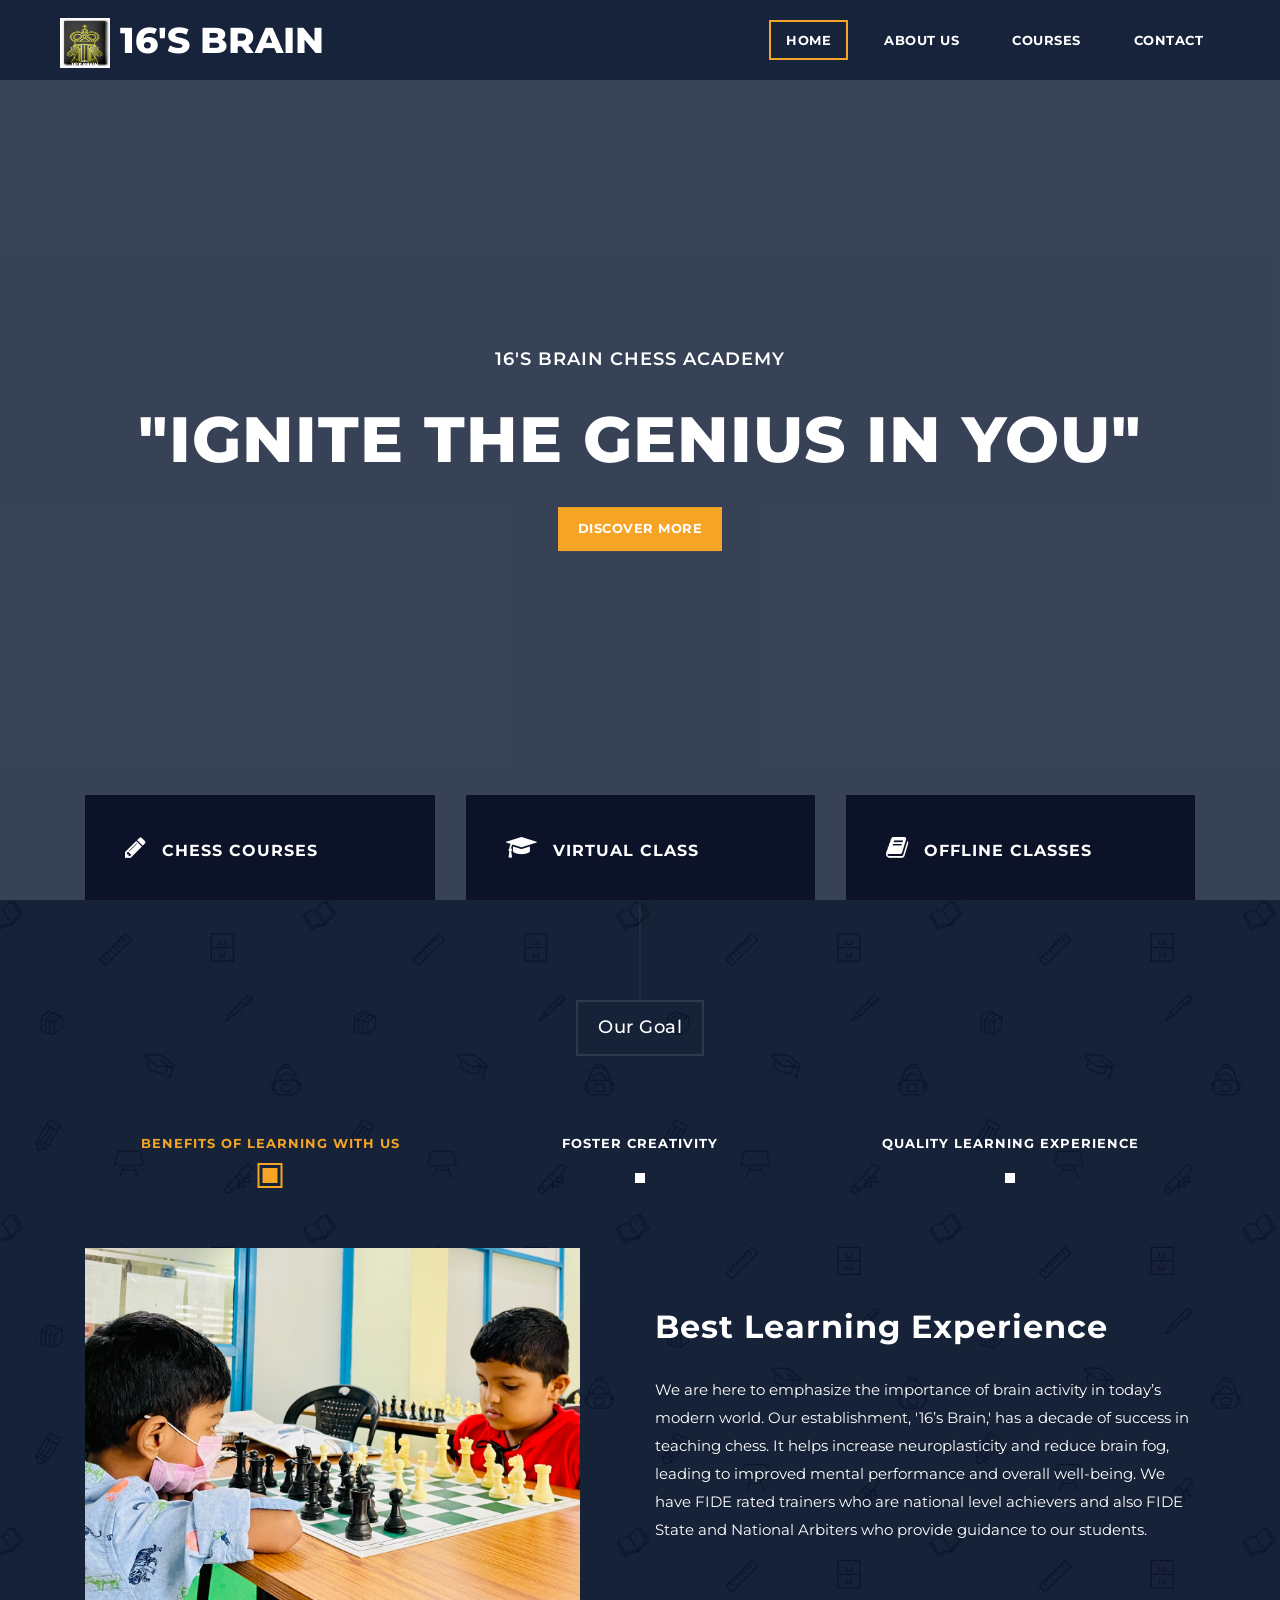
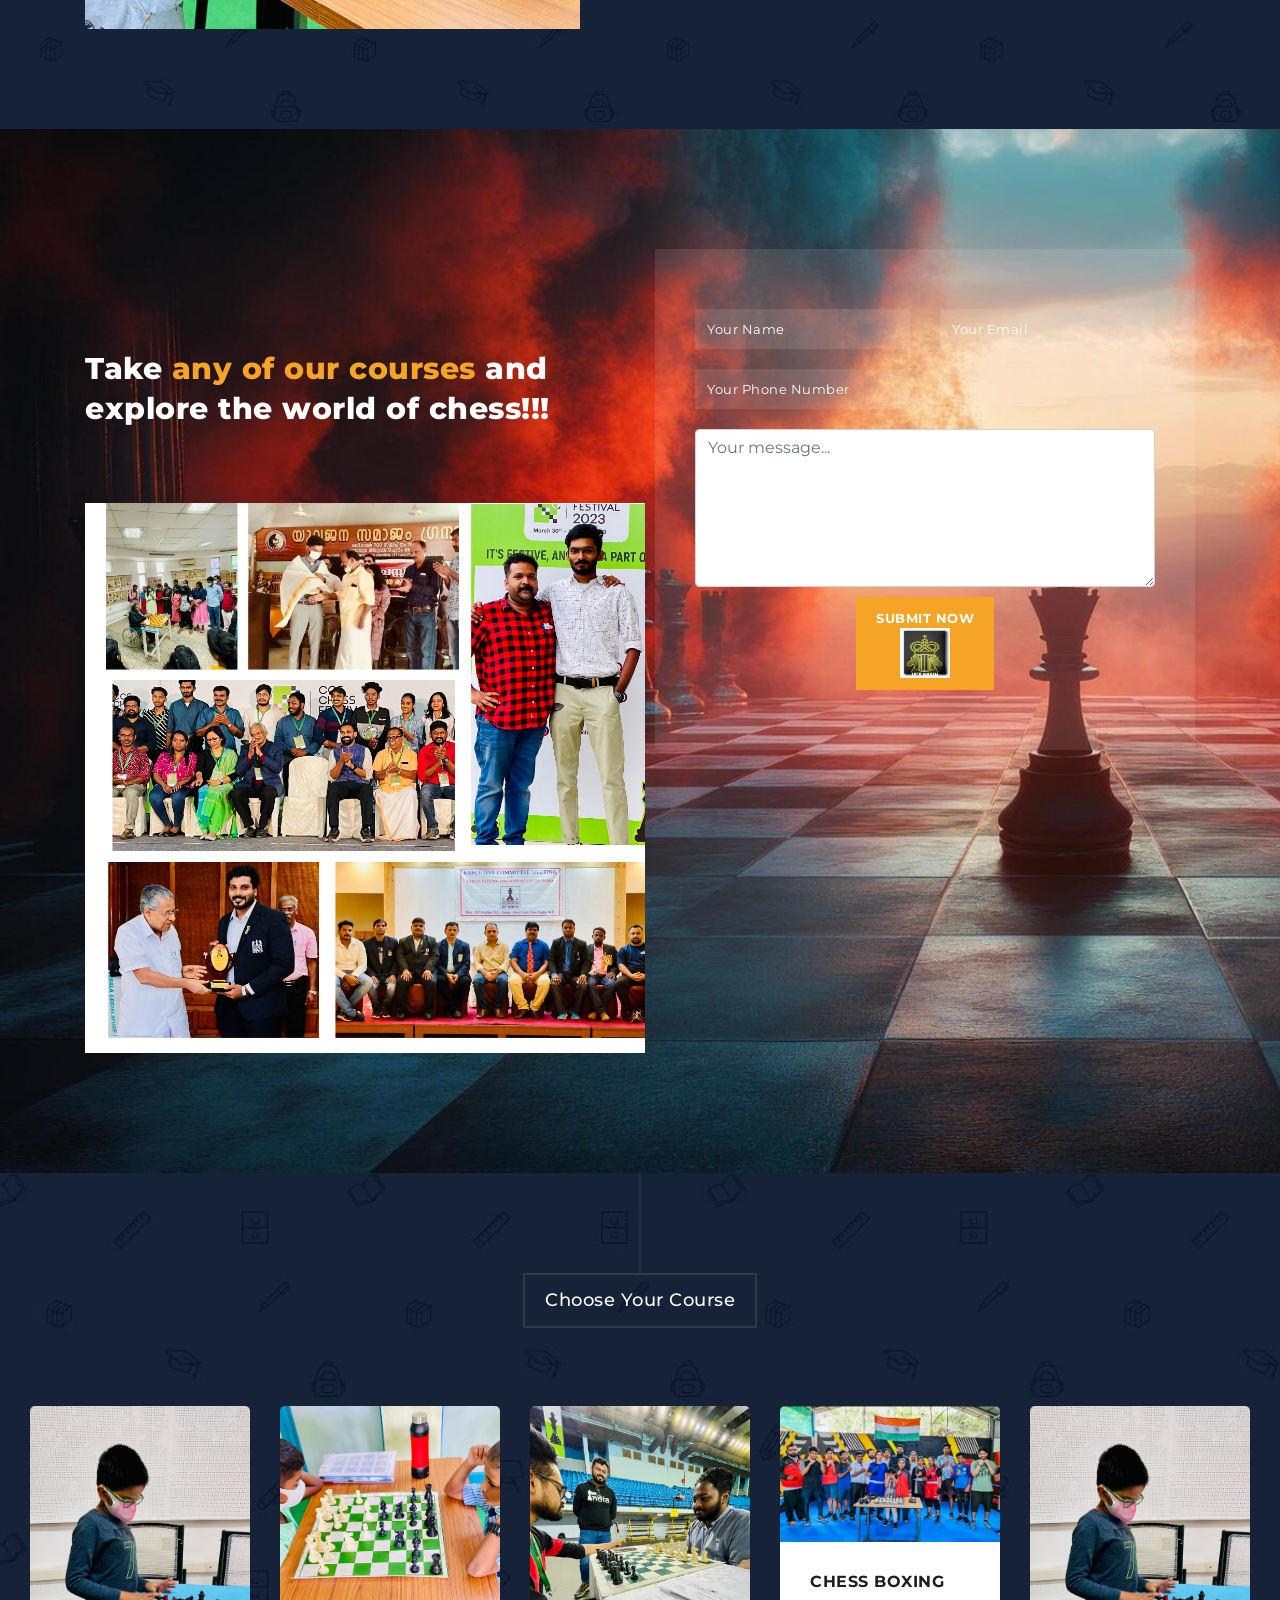
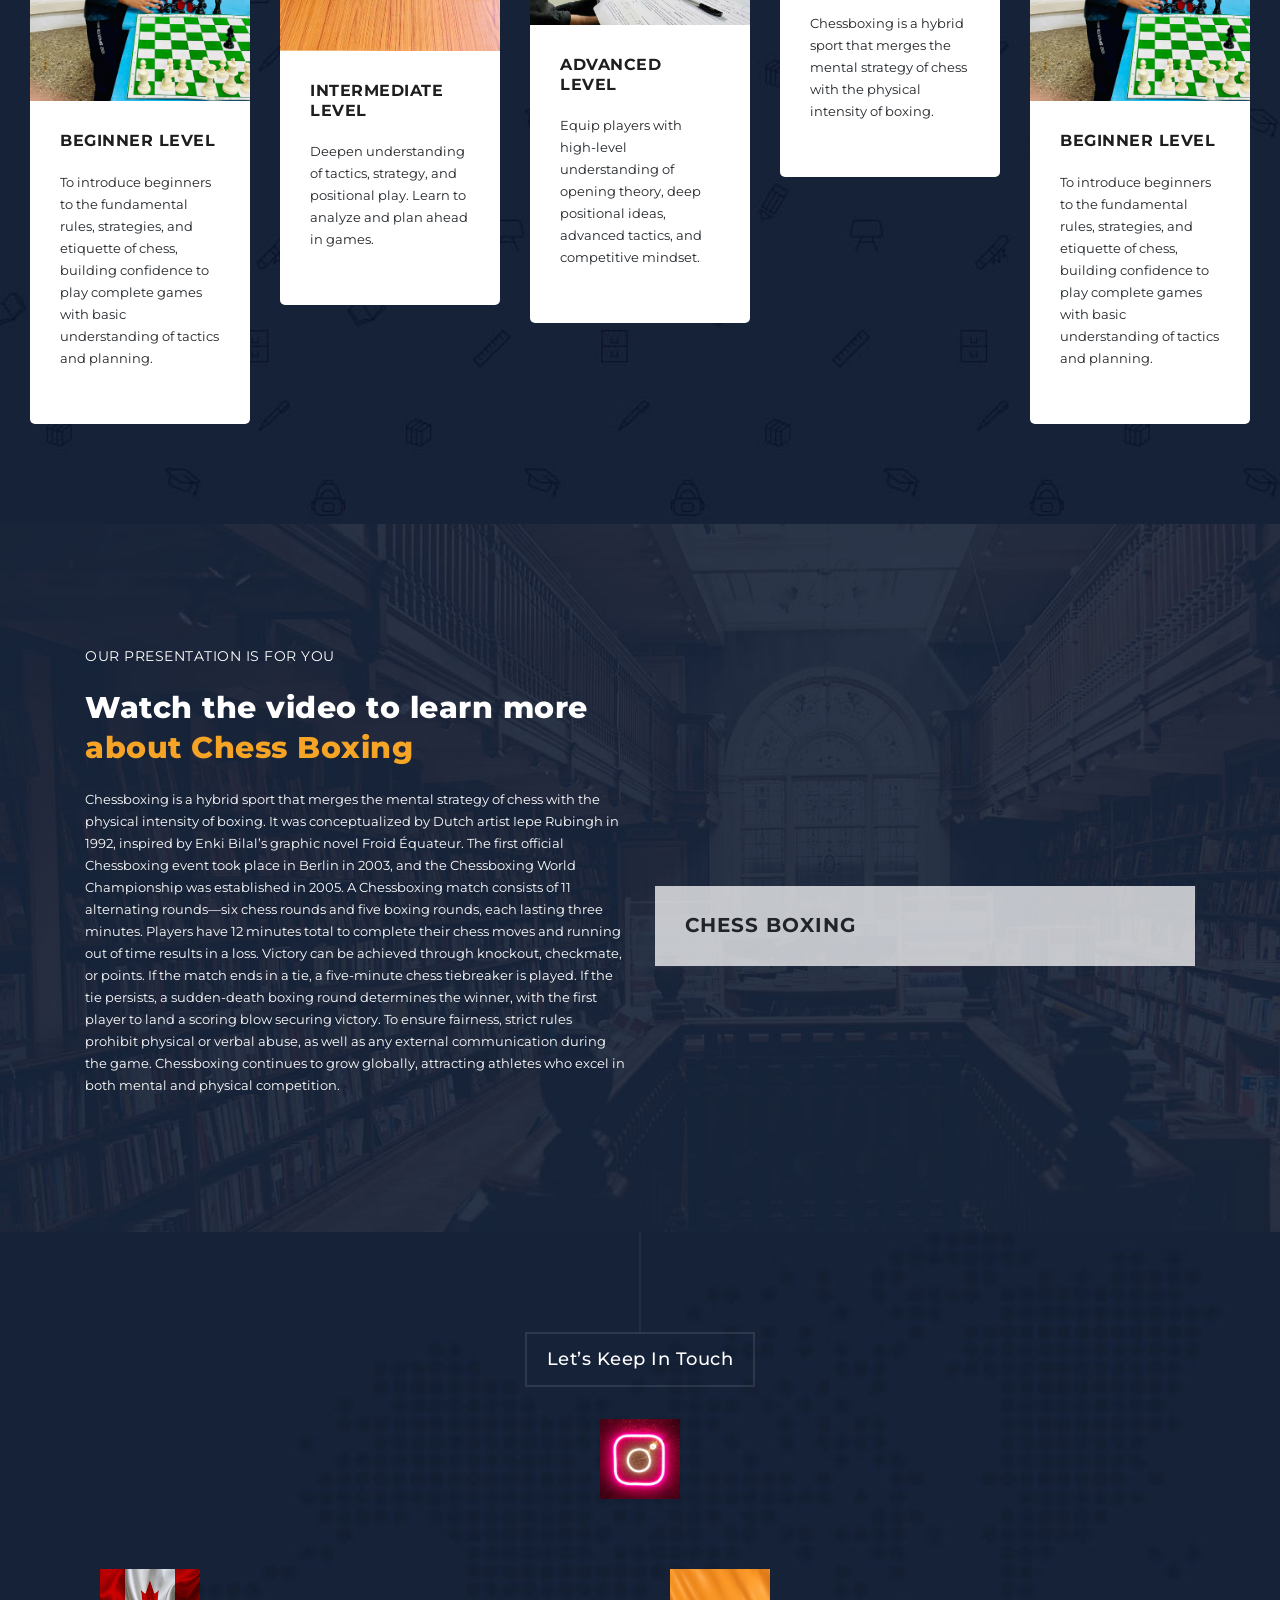
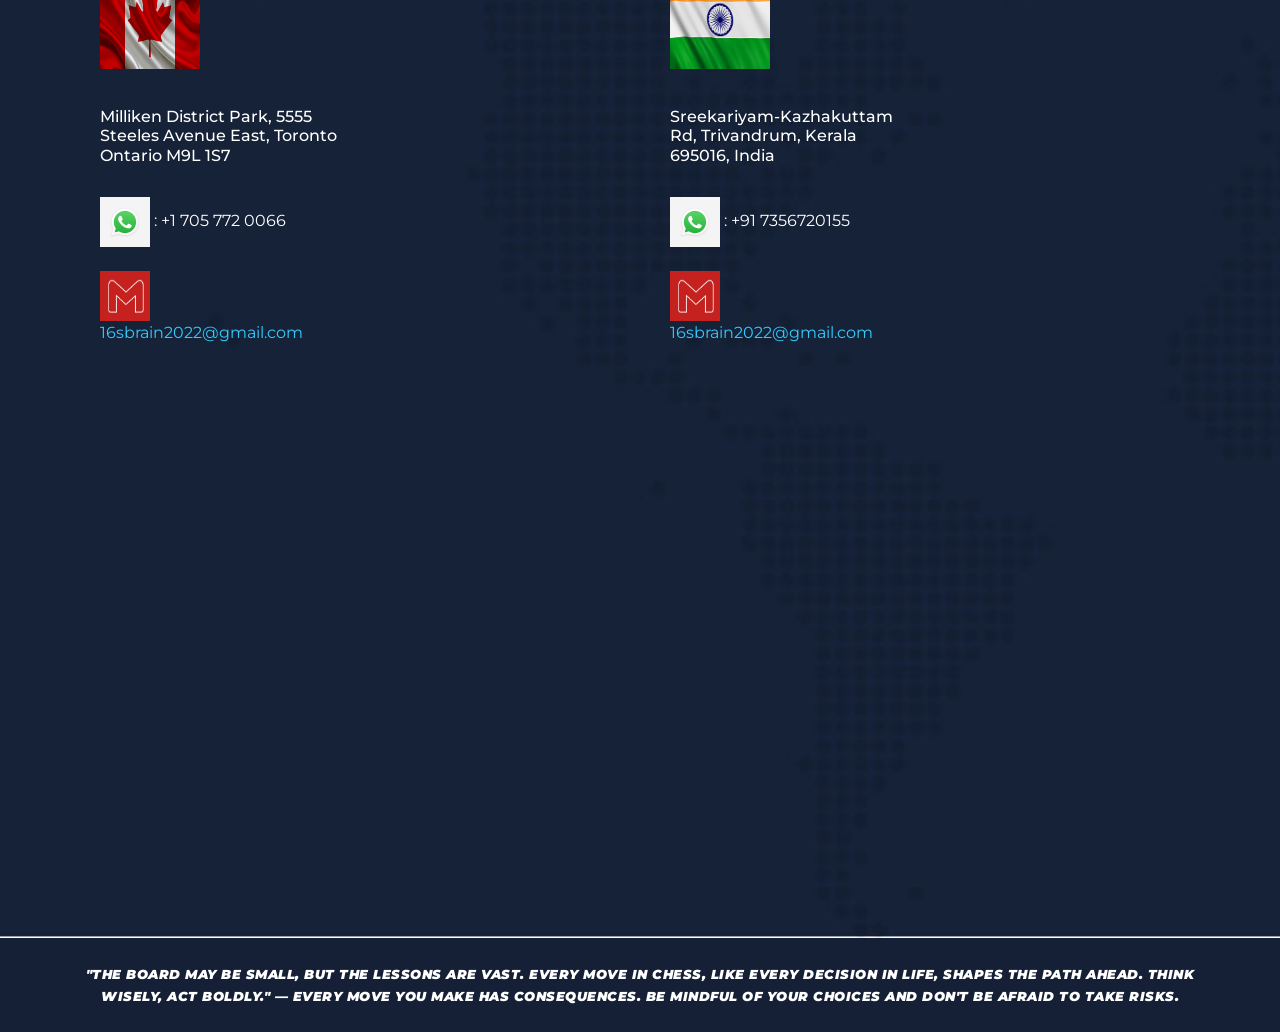
==== commit 54b9c4aa: "submission final file" ====
--- a/index.html
+++ b/index.html
@@ -46,9 +46,10 @@
 
   <!-- ***** Main Banner Area Start ***** -->
   <section class="section main-banner" id="top" data-section="section1">
-      <video autoplay muted loop id="bg-video">
+       <video autoplay muted loop id="bg-video">
           <source src="assets/new images/chessvideo1 (2).mp4" type="video/mp4" />
-      </video>
+      </video> 
+      
 
       <div class="video-overlay header-text">
           <div class="caption">
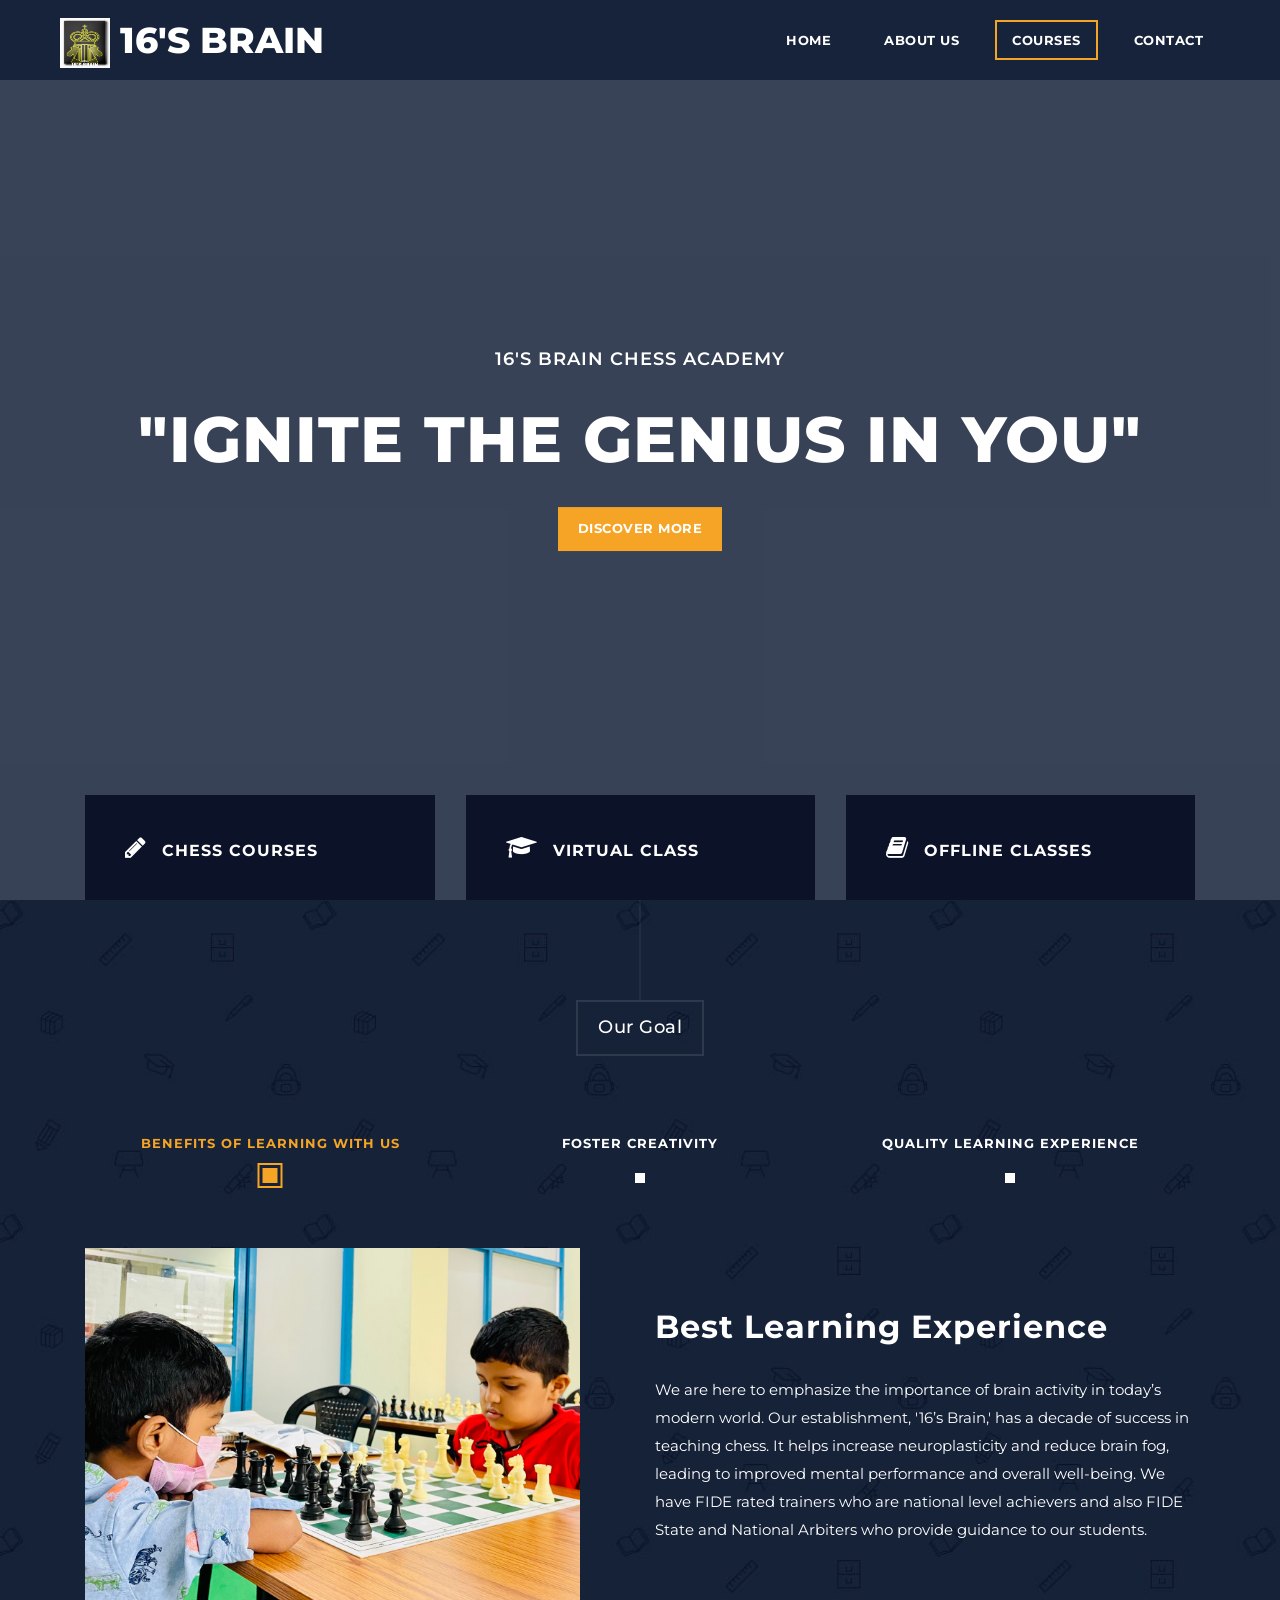
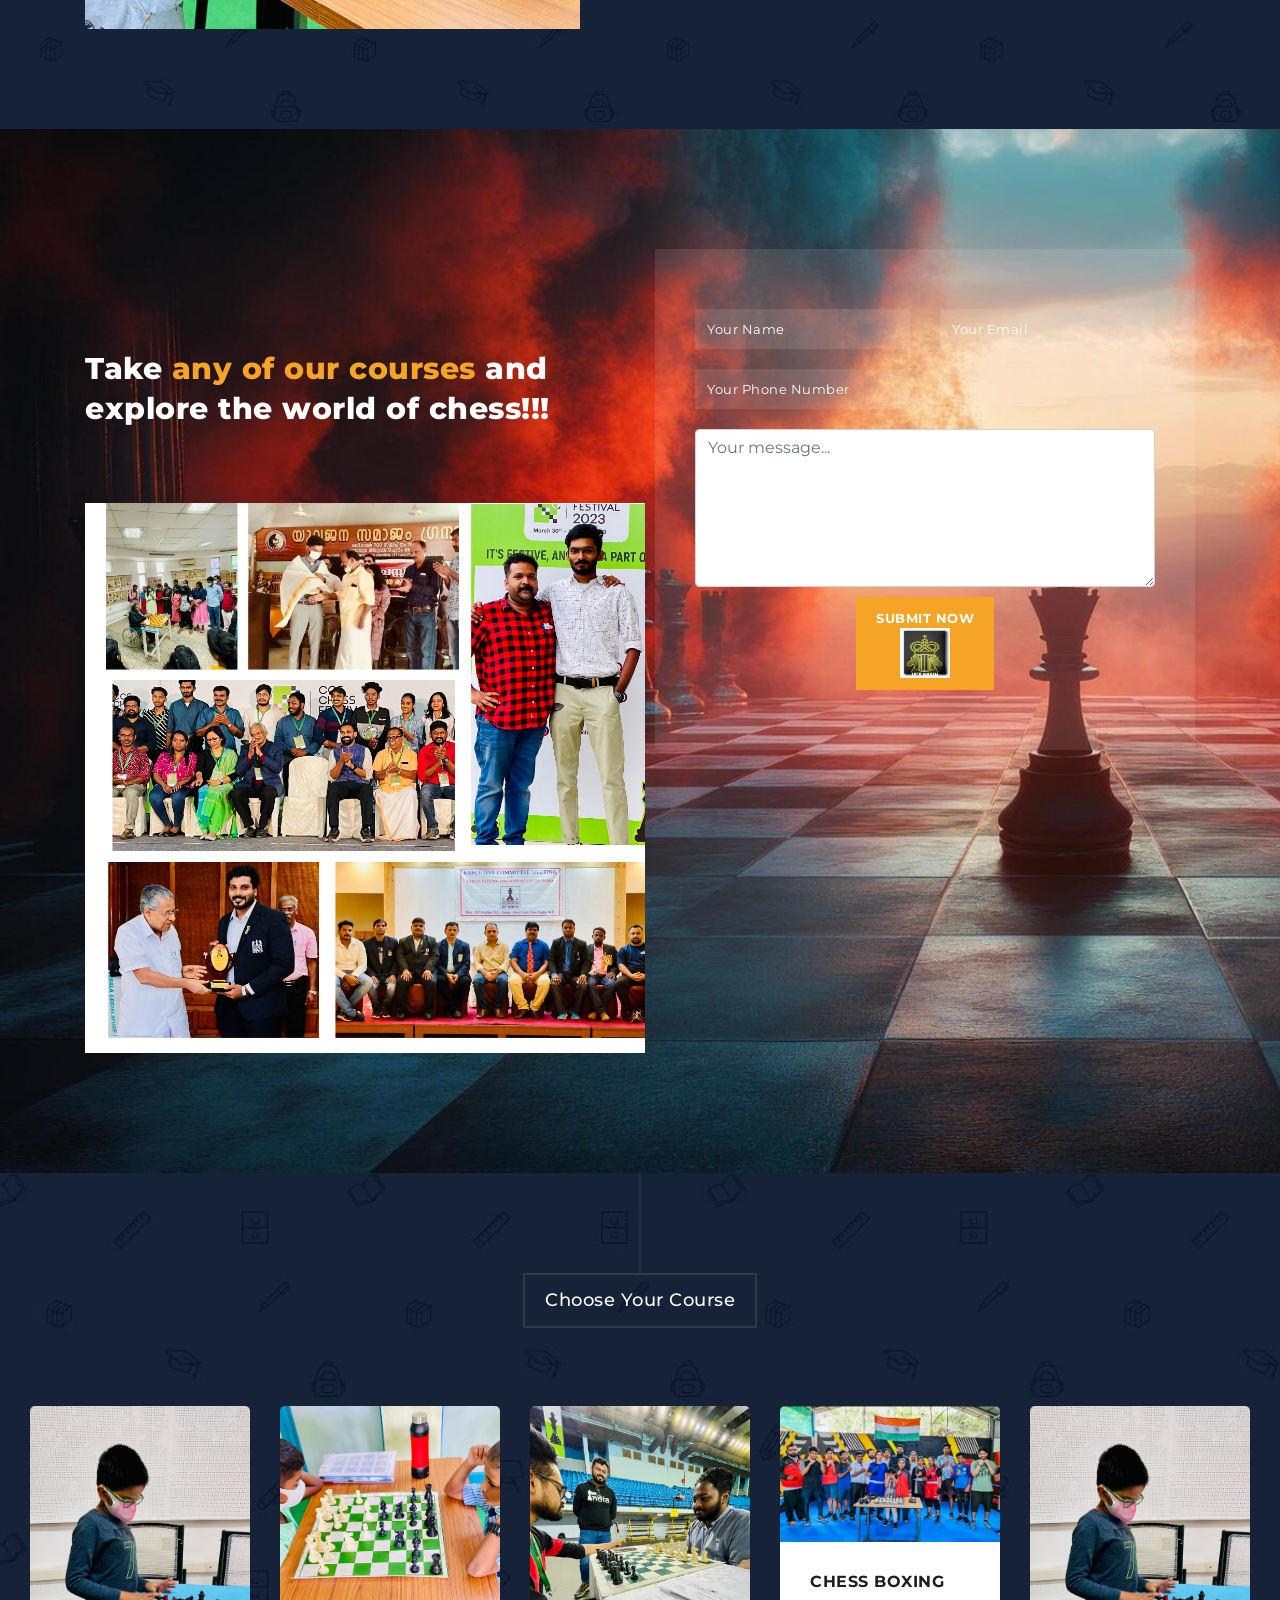
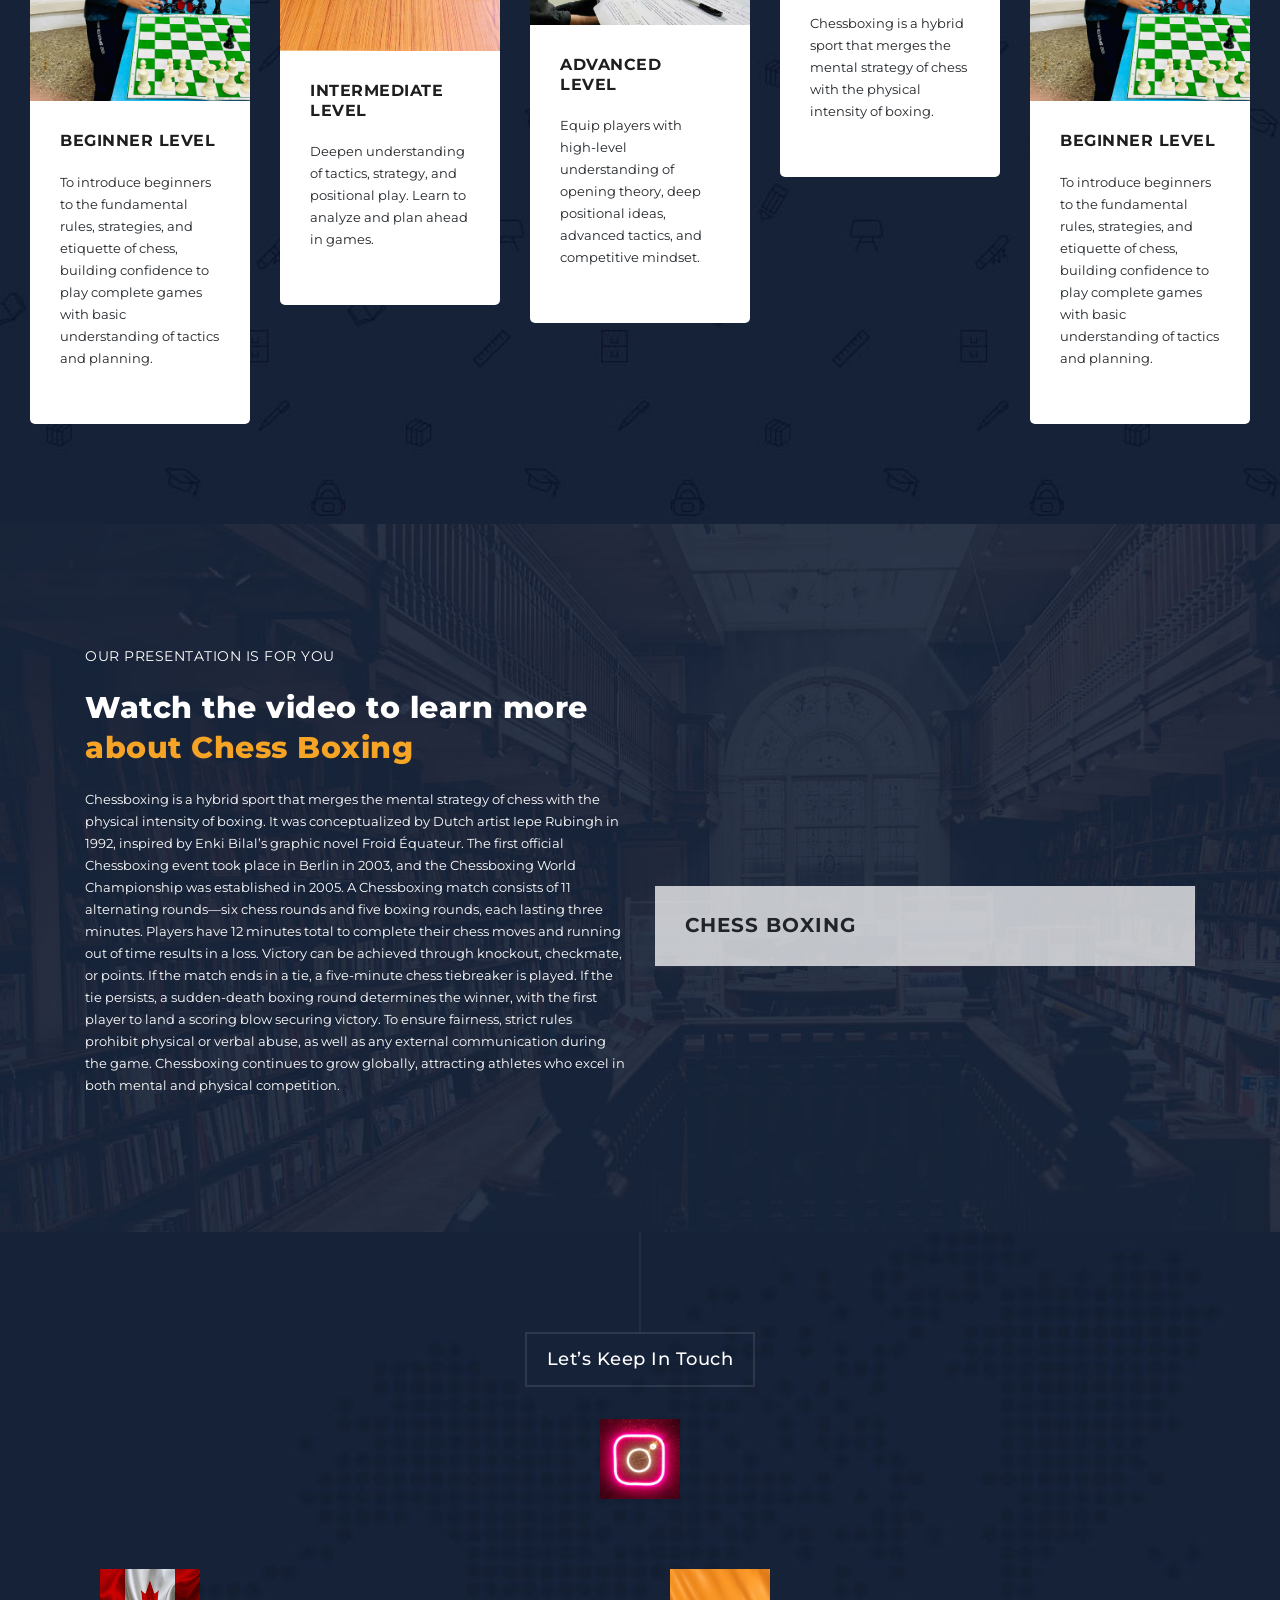
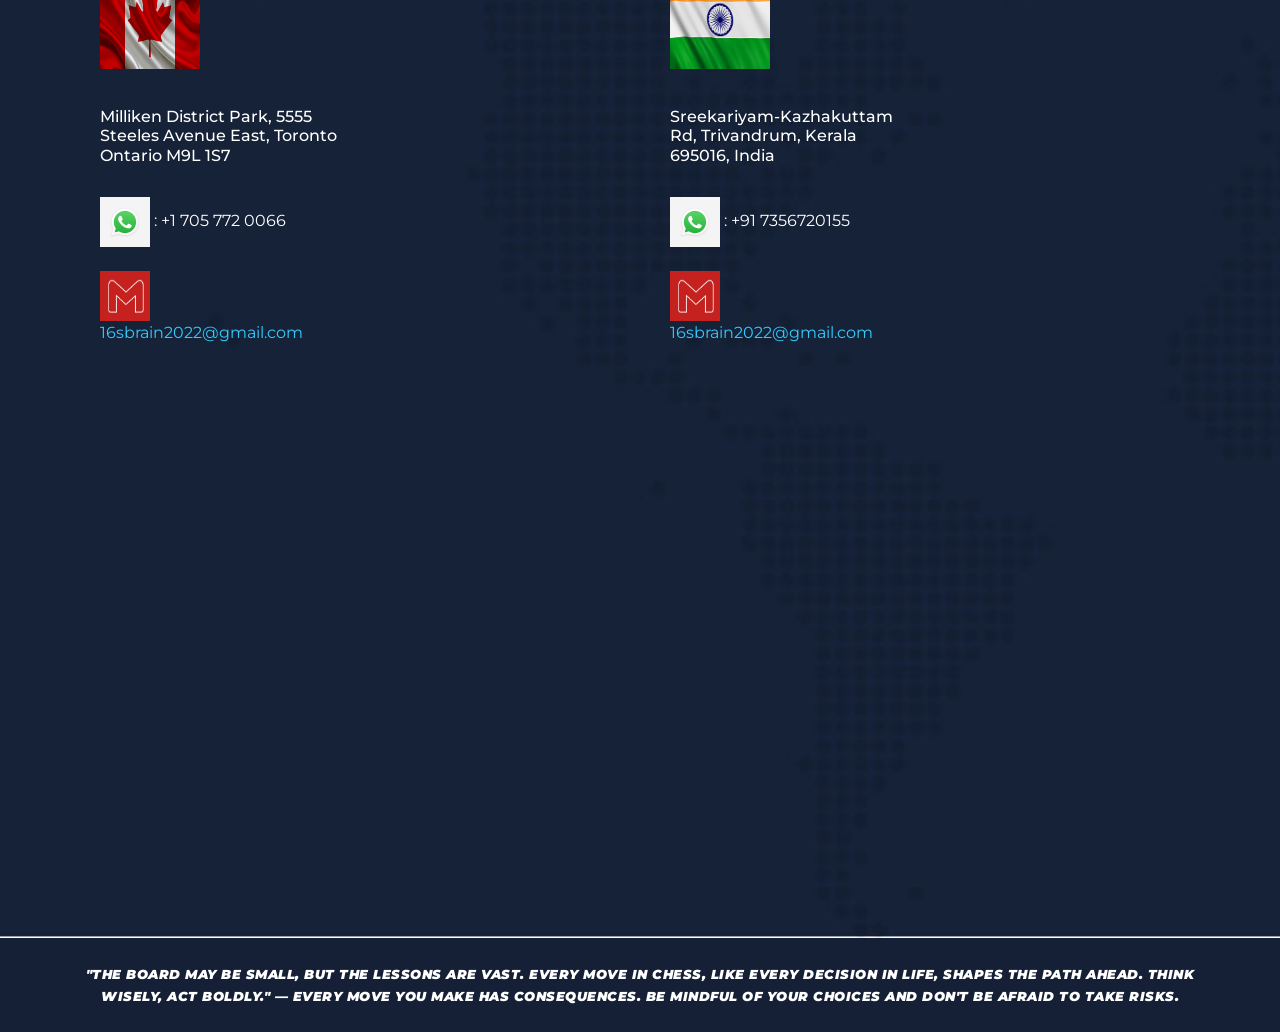
==== commit 7d4101f0: "submission final file" ====
--- a/index.html
+++ b/index.html
@@ -47,7 +47,7 @@
   <!-- ***** Main Banner Area Start ***** -->
   <section class="section main-banner" id="top" data-section="section1">
        <video autoplay muted loop id="bg-video">
-          <source src="assets/new images/chessvideo1 (2).mp4" type="video/mp4" />
+          <source src="assets/new images/chessvideonewsm.mp4" type="video/mp4" />
       </video> 
       
 
@@ -191,7 +191,7 @@
                     
                       Please visit https://templatemo.com/contact page -->
                       
-            <form id="contact" action="https://formsubmit.co/16sbrain2022@gmail.com" method="post">
+            <form id="contact" action="https://formspree.io/f/mpwdolgd" method="POST">
               <div class="row">
                 <div class="col-md-6">
                     <fieldset>
